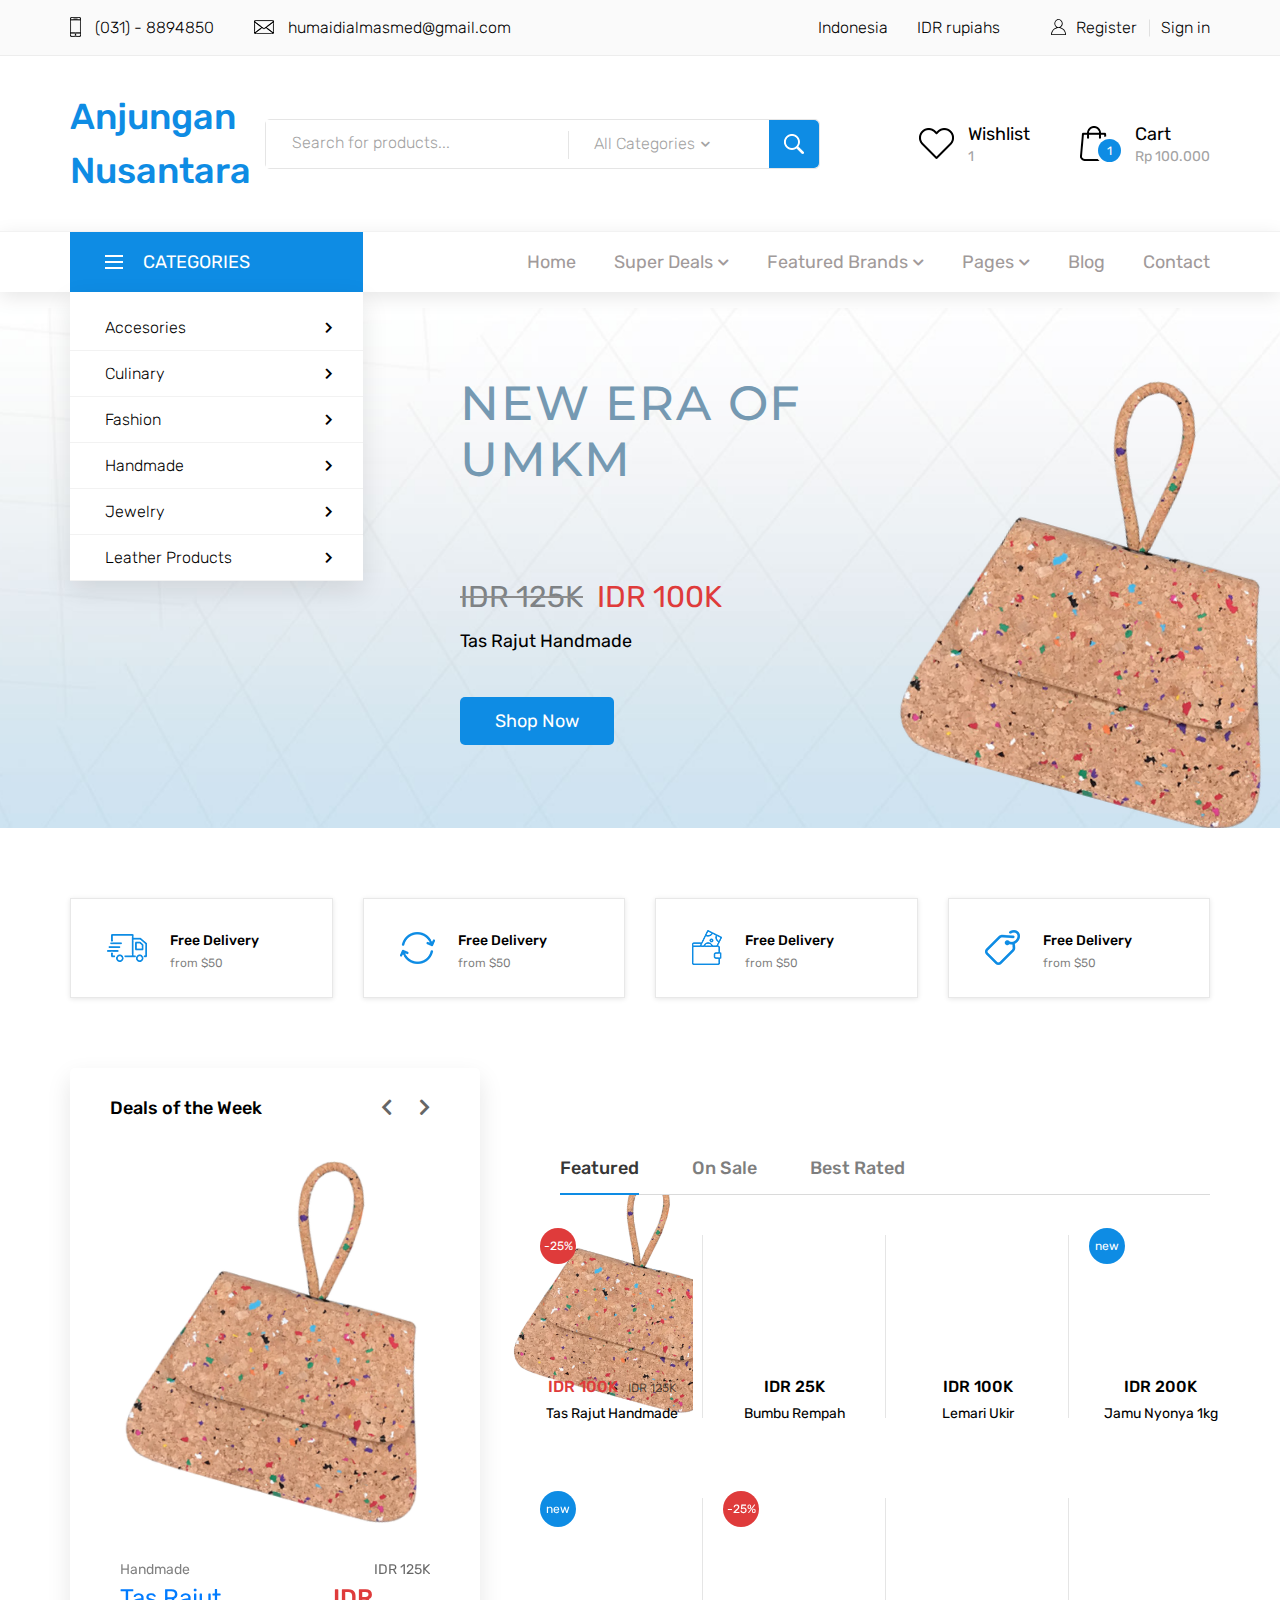
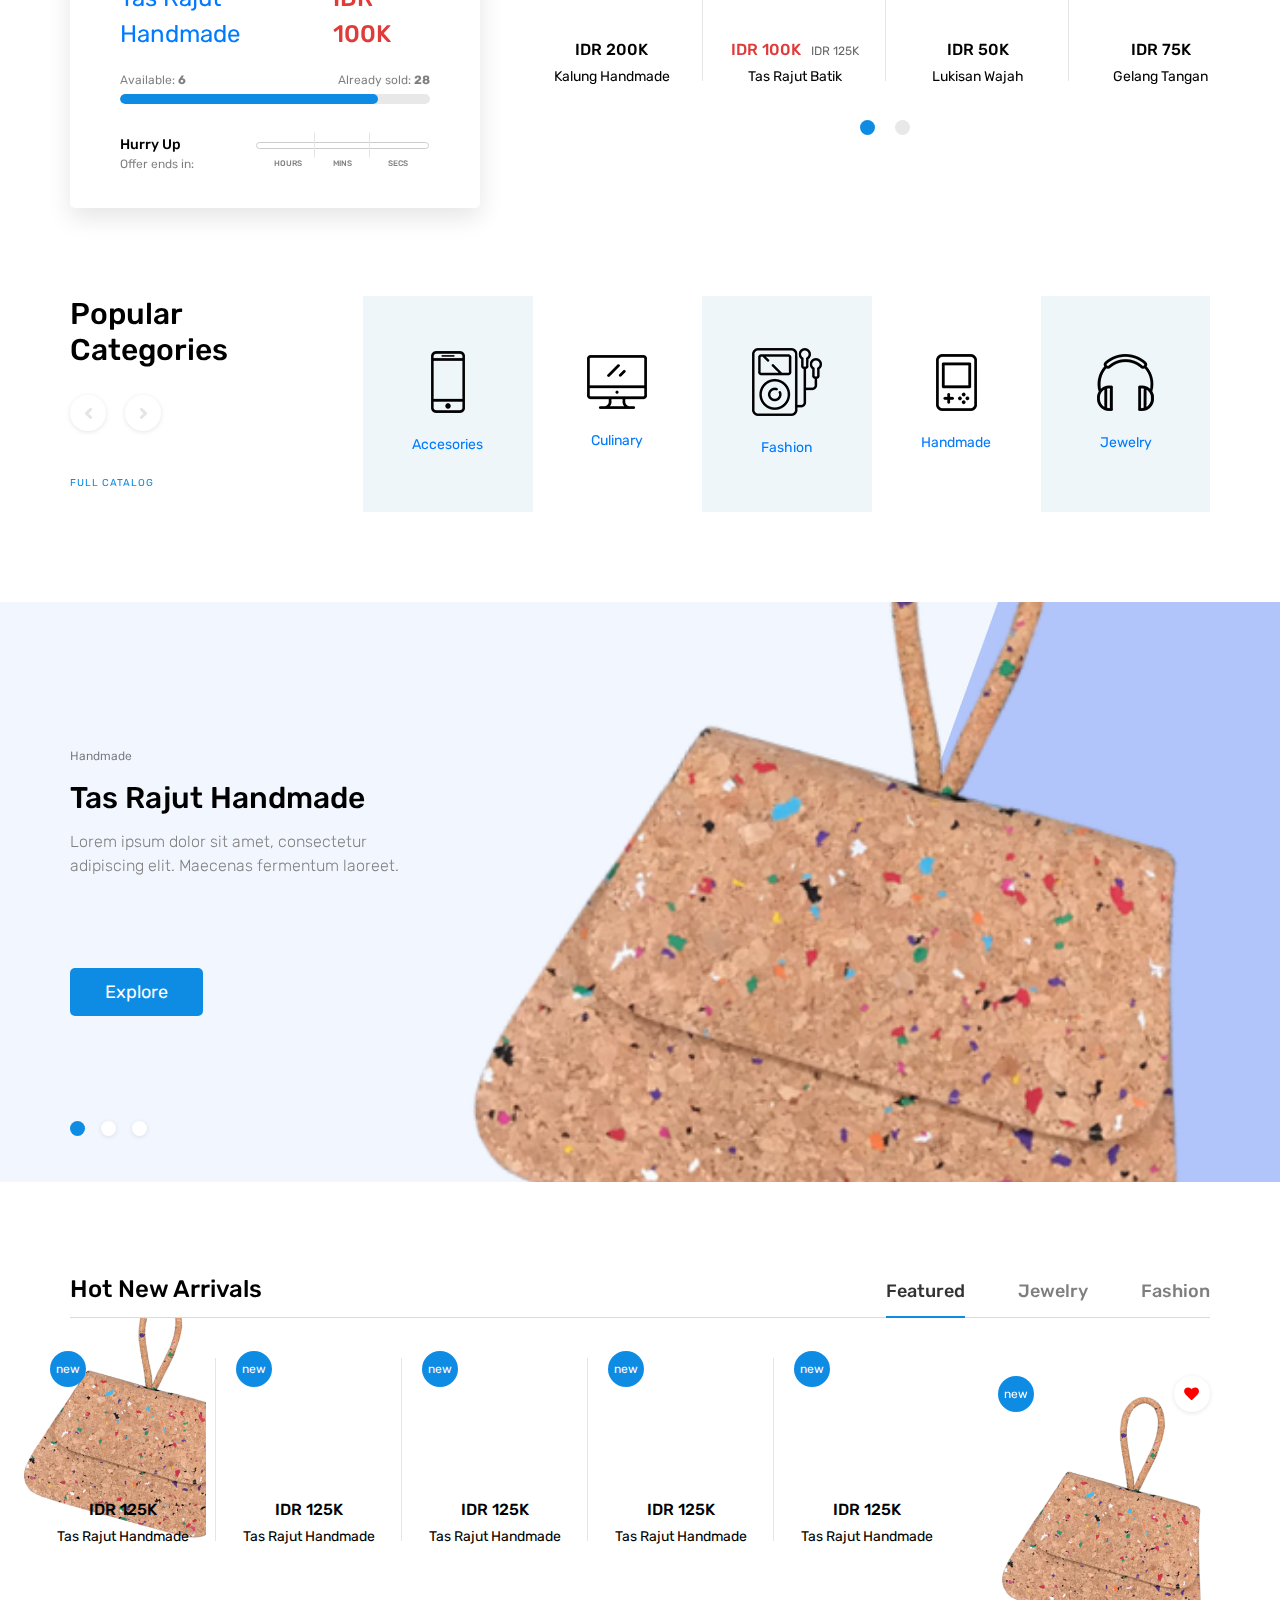
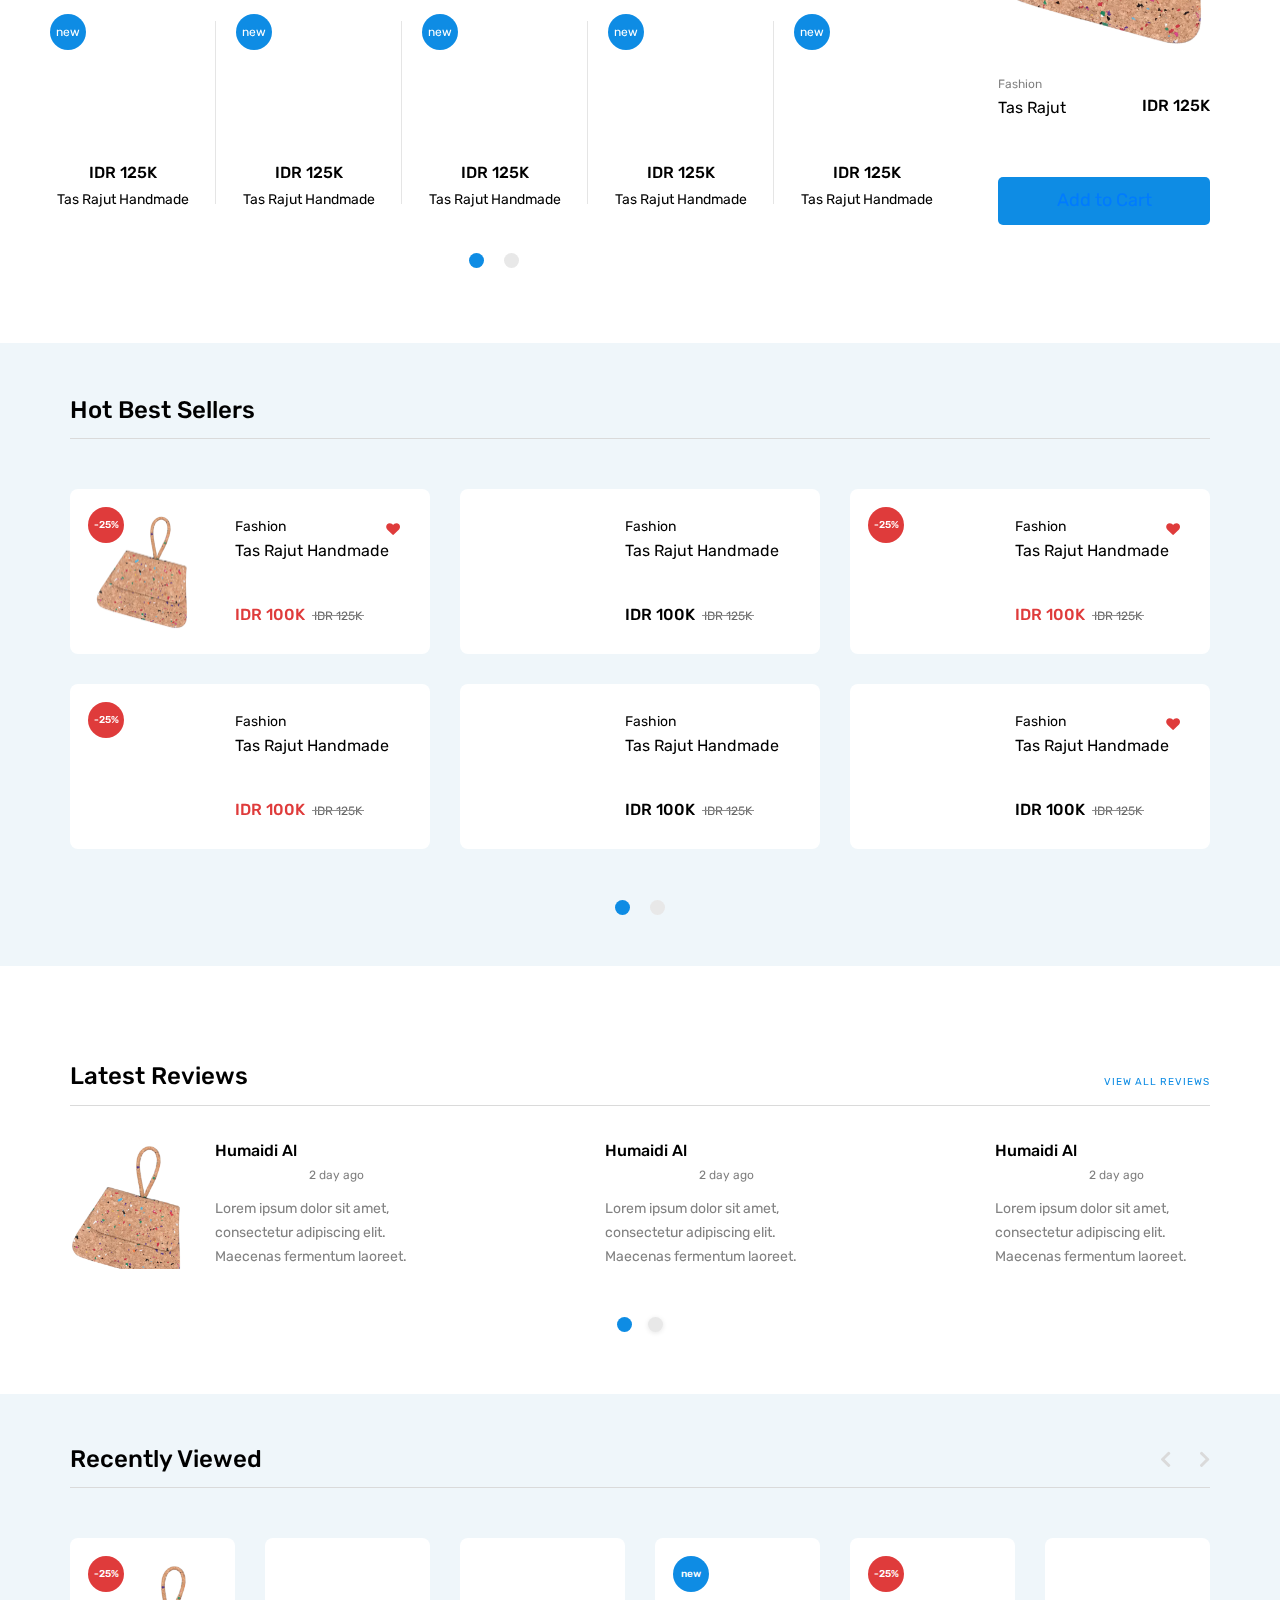
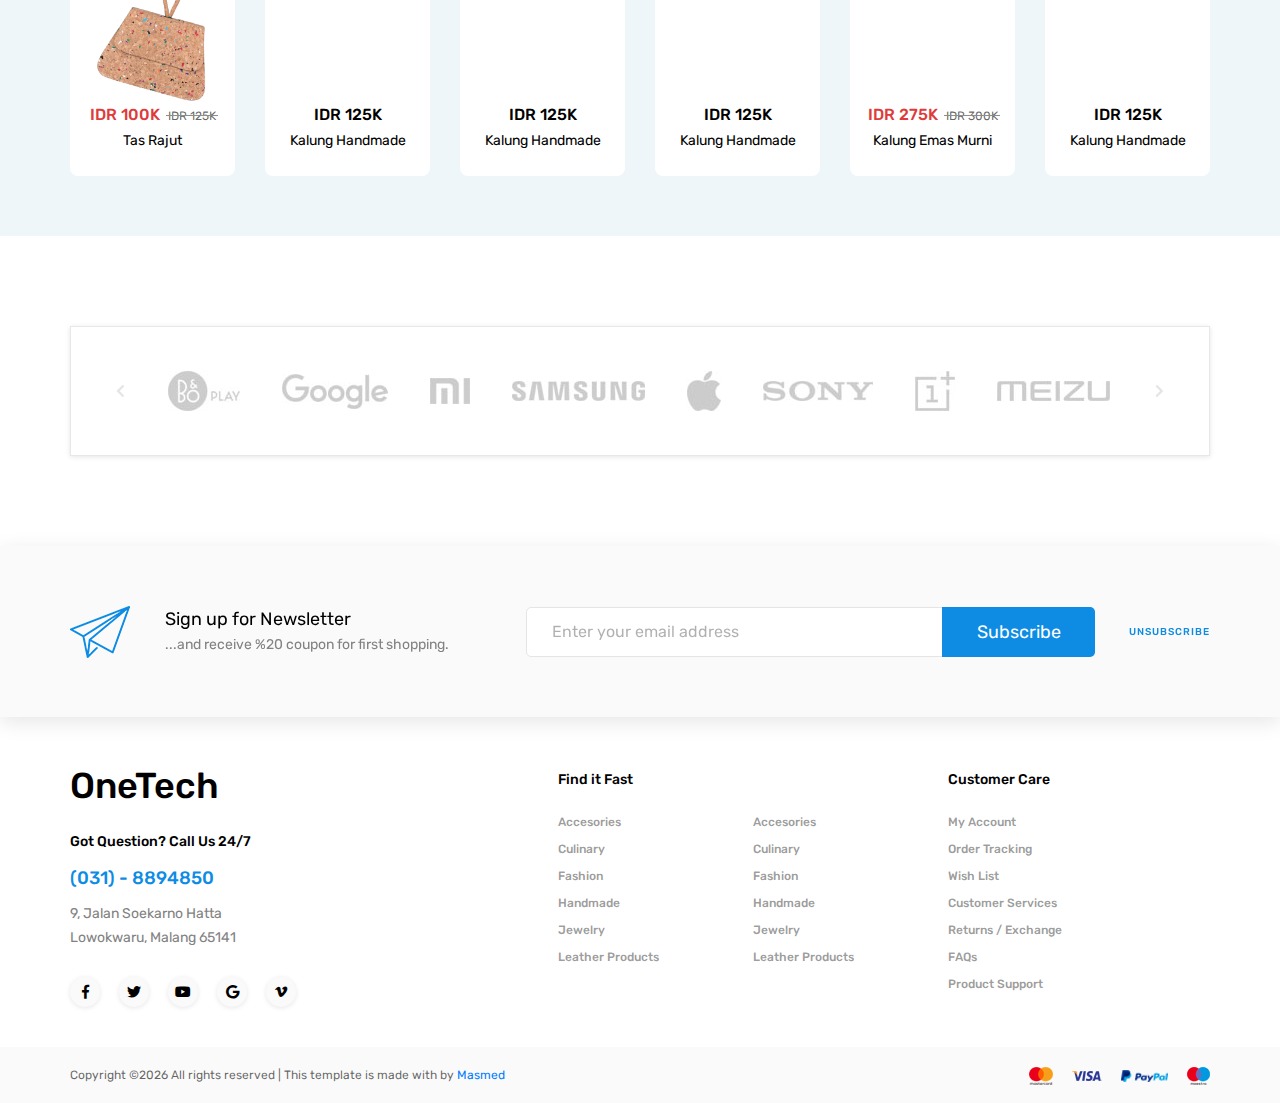
==== index.html @ 2fa39e6f "asset(img,css)" ====
<!DOCTYPE html>
<html lang="en">
<head>
<title>Anjungan_Nusantara</title>
<meta charset="utf-8">
<meta http-equiv="X-UA-Compatible" content="IE=edge">
<meta name="description" content="OneTech shop project">
<meta name="viewport" content="width=device-width, initial-scale=1">
<link rel="stylesheet" type="text/css" href="styles/bootstrap4/bootstrap.min.css">
<link href="plugins/fontawesome-free-5.0.1/css/fontawesome-all.css" rel="stylesheet" type="text/css">
<link rel="stylesheet" type="text/css" href="plugins/OwlCarousel2-2.2.1/owl.carousel.css">
<link rel="stylesheet" type="text/css" href="plugins/OwlCarousel2-2.2.1/owl.theme.default.css">
<link rel="stylesheet" type="text/css" href="plugins/OwlCarousel2-2.2.1/animate.css">
<link rel="stylesheet" type="text/css" href="plugins/slick-1.8.0/slick.css">
<link rel="stylesheet" type="text/css" href="styles/main_styles.css">
<link rel="stylesheet" type="text/css" href="styles/responsive.css">

</head>

<body>

<div class="super_container">
	
	<!-- Header -->
	
	<header class="header">

		<!-- Top Bar -->

		<div class="top_bar">
			<div class="container">
				<div class="row">
					<div class="col d-flex flex-row">
						<div class="top_bar_contact_item"><div class="top_bar_icon"><img src="images/phone.png" alt=""></div>(031) - 8894850</div>
						<div class="top_bar_contact_item"><div class="top_bar_icon"><img src="images/mail.png" alt=""></div><a href="mailto:humaidialmasmed@gmail.com">humaidialmasmed@gmail.com</a></div>
						<div class="top_bar_content ml-auto">
							<div class="top_bar_menu">
								<ul class="standard_dropdown top_bar_dropdown">
									<li>
										<a href="#">Indonesia<i class="fas fa-chevron-down"></i></a>
										<ul>
											<li><a href="#">English</a></li>
											<li><a href="#">Spanish</a></li>
											<li><a href="#">Japanese</a></li>
										</ul>
									</li>
									<li>
										<a href="#">IDR rupiahs<i class="fas fa-chevron-down"></i></a>
										<ul>
											<li><a href="#">$ US dollar</a></li>
											<li><a href="#">EUR Euro</a></li>
											<li><a href="#">GBP British Pound</a></li>
										</ul>
									</li>
								</ul>
							</div>
							<div class="top_bar_user">
								<div class="user_icon"><img src="images/user.svg" alt=""></div>
								<div><a href="#">Register</a></div>
								<div><a href="#">Sign in</a></div>
							</div>
						</div>
					</div>
				</div>
			</div>		
		</div>

		<!-- Header Main -->

		<div class="header_main">
			<div class="container">
				<div class="row">

					<!-- Logo -->
					<div class="col-lg-2 col-sm-3 col-3 order-1">
						<div class="logo_container">
							<div class="logo"><a href="index.html">Anjungan<br>Nusantara</a></div>
						</div>
					</div>

					<!-- Search -->
					<div class="col-lg-6 col-4 order-lg-1 order-2 text-lg-left text-right">
						<div class="header_search">
							<div class="header_search_content">
								<div class="header_search_form_container">
									<form action="#" class="header_search_form clearfix">
										<input type="search" required="required" class="header_search_input" placeholder="Search for products...">
										<div class="custom_dropdown">
											<div class="custom_dropdown_list">
												<span class="custom_dropdown_placeholder clc">All Categories</span>
												<i class="fas fa-chevron-down"></i>
												<ul class="custom_list clc">
													<li><a class="clc" href="#">All Categories</a></li>
													<li><a class="clc" href="shop.html">Accesories</a></li>
													<li><a class="clc" href="shop.html">Culinary</a></li>
													<li><a class="clc" href="shop.html">Fashion</a></li>
													<li><a class="clc" href="shop.html">Handmade</a></li>
													<li><a class="clc" href="shop.html">Jewelry</a></li>
													<li><a class="clc" href="shop.html">Leather Products</a></li>
												</ul>
											</div>
										</div>
										<button type="submit" class="header_search_button trans_300" value="Submit"><img src="images/search.png" alt=""></button>
									</form>
								</div>
							</div>
						</div>
					</div>

					<!-- Wishlist -->
					<div class="col-lg-4 col-6 order-lg-3 order-2 text-lg-left text-right">
						<div class="wishlist_cart d-flex flex-row align-items-center justify-content-end">
							<div class="wishlist d-flex flex-row align-items-center justify-content-end">
								<div class="wishlist_icon"><img src="images/heart.png" alt=""></div>
								<div class="wishlist_content">
									<div class="wishlist_text"><a href="#">Wishlist</a></div>
									<div class="wishlist_count">1</div>
								</div>
							</div>

							<!-- Cart -->
							<div class="cart">
								<div class="cart_container d-flex flex-row align-items-center justify-content-end">
									<div class="cart_icon">
										<img src="images/cart.png" alt="">
										<div class="cart_count"><span>1</span></div>
									</div>
									<div class="cart_content">
										<div class="cart_text"><a href="cart.html">Cart</a></div>
										<div class="cart_price">Rp 100.000</div>
									</div>
								</div>
							</div>
						</div>
					</div>
				</div>
			</div>
		</div>
		
		<!-- Main Navigation -->

		<nav class="main_nav">
			<div class="container">
				<div class="row">
					<div class="col">
						
						<div class="main_nav_content d-flex flex-row">

							<!-- Categories Menu -->

							<div class="cat_menu_container">
								<div class="cat_menu_title d-flex flex-row align-items-center justify-content-start">
									<div class="cat_burger"><span></span><span></span><span></span></div>
									<div class="cat_menu_text">categories</div>
								</div>

								<ul class="cat_menu">
									<li class="hassubs">
										<a href="#">Accesories<i class="fas fa-chevron-right"></i></a>
										<ul>
											<li class="hassubs">
												<a href="#">Menu Item<i class="fas fa-chevron-right"></i></a>
												<ul>
													<li><a href="#">Menu Item<i class="fas fa-chevron-right"></i></a></li>
													<li><a href="#">Menu Item<i class="fas fa-chevron-right"></i></a></li>
													<li><a href="#">Menu Item<i class="fas fa-chevron-right"></i></a></li>
													<li><a href="#">Menu Item<i class="fas fa-chevron-right"></i></a></li>
												</ul>
											</li>
											<li><a href="#">Menu Item<i class="fas fa-chevron-right"></i></a></li>
											<li><a href="#">Menu Item<i class="fas fa-chevron-right"></i></a></li>
											<li><a href="#">Menu Item<i class="fas fa-chevron-right"></i></a></li>
										</ul>
									</li>
									<li class="hassubs">
										<a href="#">Culinary<i class="fas fa-chevron-right"></i></a>
										<ul>
											<li class="hassubs">
												<a href="#">Menu Item<i class="fas fa-chevron-right"></i></a>
												<ul>
													<li><a href="#">Menu Item<i class="fas fa-chevron-right"></i></a></li>
													<li><a href="#">Menu Item<i class="fas fa-chevron-right"></i></a></li>
													<li><a href="#">Menu Item<i class="fas fa-chevron-right"></i></a></li>
													<li><a href="#">Menu Item<i class="fas fa-chevron-right"></i></a></li>
												</ul>
											</li>
											<li><a href="#">Menu Item<i class="fas fa-chevron-right"></i></a></li>
											<li><a href="#">Menu Item<i class="fas fa-chevron-right"></i></a></li>
											<li><a href="#">Menu Item<i class="fas fa-chevron-right"></i></a></li>
										</ul>
									</li>
									<li class="hassubs">
										<a href="#">Fashion<i class="fas fa-chevron-right"></i></a>
										<ul>
											<li class="hassubs">
												<a href="#">Menu Item<i class="fas fa-chevron-right"></i></a>
												<ul>
													<li><a href="#">Menu Item<i class="fas fa-chevron-right"></i></a></li>
													<li><a href="#">Menu Item<i class="fas fa-chevron-right"></i></a></li>
													<li><a href="#">Menu Item<i class="fas fa-chevron-right"></i></a></li>
													<li><a href="#">Menu Item<i class="fas fa-chevron-right"></i></a></li>
												</ul>
											</li>
											<li><a href="#">Menu Item<i class="fas fa-chevron-right"></i></a></li>
											<li><a href="#">Menu Item<i class="fas fa-chevron-right"></i></a></li>
											<li><a href="#">Menu Item<i class="fas fa-chevron-right"></i></a></li>
										</ul>
									</li>
									<li class="hassubs">
										<a href="#">Handmade<i class="fas fa-chevron-right"></i></a>
										<ul>
											<li class="hassubs">
												<a href="#">Menu Item<i class="fas fa-chevron-right"></i></a>
												<ul>
													<li><a href="#">Menu Item<i class="fas fa-chevron-right"></i></a></li>
													<li><a href="#">Menu Item<i class="fas fa-chevron-right"></i></a></li>
													<li><a href="#">Menu Item<i class="fas fa-chevron-right"></i></a></li>
													<li><a href="#">Menu Item<i class="fas fa-chevron-right"></i></a></li>
												</ul>
											</li>
											<li><a href="#">Menu Item<i class="fas fa-chevron-right"></i></a></li>
											<li><a href="#">Menu Item<i class="fas fa-chevron-right"></i></a></li>
											<li><a href="#">Menu Item<i class="fas fa-chevron-right"></i></a></li>
										</ul>
									</li>
									<li class="hassubs">
										<a href="#">Jewelry<i class="fas fa-chevron-right"></i></a>
										<ul>
											<li class="hassubs">
												<a href="#">Menu Item<i class="fas fa-chevron-right"></i></a>
												<ul>
													<li><a href="#">Menu Item<i class="fas fa-chevron-right"></i></a></li>
													<li><a href="#">Menu Item<i class="fas fa-chevron-right"></i></a></li>
													<li><a href="#">Menu Item<i class="fas fa-chevron-right"></i></a></li>
													<li><a href="#">Menu Item<i class="fas fa-chevron-right"></i></a></li>
												</ul>
											</li>
											<li><a href="#">Menu Item<i class="fas fa-chevron-right"></i></a></li>
											<li><a href="#">Menu Item<i class="fas fa-chevron-right"></i></a></li>
											<li><a href="#">Menu Item<i class="fas fa-chevron-right"></i></a></li>
										</ul>
									</li>
									<li class="hassubs">
										<a href="#">Leather Products<i class="fas fa-chevron-right"></i></a>
										<ul>
											<li class="hassubs">
												<a href="#">Menu Item<i class="fas fa-chevron-right"></i></a>
												<ul>
													<li><a href="#">Menu Item<i class="fas fa-chevron-right"></i></a></li>
													<li><a href="#">Menu Item<i class="fas fa-chevron-right"></i></a></li>
													<li><a href="#">Menu Item<i class="fas fa-chevron-right"></i></a></li>
													<li><a href="#">Menu Item<i class="fas fa-chevron-right"></i></a></li>
												</ul>
											</li>
											<li><a href="#">Menu Item<i class="fas fa-chevron-right"></i></a></li>
											<li><a href="#">Menu Item<i class="fas fa-chevron-right"></i></a></li>
											<li><a href="#">Menu Item<i class="fas fa-chevron-right"></i></a></li>
										</ul>
									</li>
								</ul>
							</div>

							<!-- Main Nav Menu -->

							<div class="main_nav_menu ml-auto">
								<ul class="standard_dropdown main_nav_dropdown">
									<li><a href="index.html">Home<i class="fas fa-chevron-down"></i></a></li>
									<li class="hassubs">
										<a href="#">Super Deals<i class="fas fa-chevron-down"></i></a>
										<ul>
											<li>
												<a href="#">Menu Item<i class="fas fa-chevron-down"></i></a>
												<ul>
													<li><a href="#">Menu Item<i class="fas fa-chevron-down"></i></a></li>
													<li><a href="#">Menu Item<i class="fas fa-chevron-down"></i></a></li>
													<li><a href="#">Menu Item<i class="fas fa-chevron-down"></i></a></li>
												</ul>
											</li>
											<li><a href="#">Menu Item<i class="fas fa-chevron-down"></i></a></li>
											<li><a href="#">Menu Item<i class="fas fa-chevron-down"></i></a></li>
											<li><a href="#">Menu Item<i class="fas fa-chevron-down"></i></a></li>
										</ul>
									</li>
									<li class="hassubs">
										<a href="#">Featured Brands<i class="fas fa-chevron-down"></i></a>
										<ul>
											<li>
												<a href="#">Menu Item<i class="fas fa-chevron-down"></i></a>
												<ul>
													<li><a href="#">Menu Item<i class="fas fa-chevron-down"></i></a></li>
													<li><a href="#">Menu Item<i class="fas fa-chevron-down"></i></a></li>
													<li><a href="#">Menu Item<i class="fas fa-chevron-down"></i></a></li>
												</ul>
											</li>
											<li><a href="#">Menu Item<i class="fas fa-chevron-down"></i></a></li>
											<li><a href="#">Menu Item<i class="fas fa-chevron-down"></i></a></li>
											<li><a href="#">Menu Item<i class="fas fa-chevron-down"></i></a></li>
										</ul>
									</li>
									<li class="hassubs">
										<a href="#">Pages<i class="fas fa-chevron-down"></i></a>
										<ul>
											<li><a href="shop.html">Shop<i class="fas fa-chevron-down"></i></a></li>
											<li><a href="product.html">Product<i class="fas fa-chevron-down"></i></a></li>
											<li><a href="blog.html">Blog<i class="fas fa-chevron-down"></i></a></li>
											<li><a href="blog_single.html">Blog Post<i class="fas fa-chevron-down"></i></a></li>
											<li><a href="regular.html">Regular Post<i class="fas fa-chevron-down"></i></a></li>
											<li><a href="cart.html">Cart<i class="fas fa-chevron-down"></i></a></li>
											<li><a href="contact.html">Contact<i class="fas fa-chevron-down"></i></a></li>
										</ul>
									</li>
									<li><a href="blog.html">Blog<i class="fas fa-chevron-down"></i></a></li>
									<li><a href="contact.html">Contact<i class="fas fa-chevron-down"></i></a></li>
								</ul>
							</div>

							<!-- Menu Trigger -->

							<div class="menu_trigger_container ml-auto">
								<div class="menu_trigger d-flex flex-row align-items-center justify-content-end">
									<div class="menu_burger">
										<div class="menu_trigger_text">menu</div>
										<div class="cat_burger menu_burger_inner"><span></span><span></span><span></span></div>
									</div>
								</div>
							</div>

						</div>
					</div>
				</div>
			</div>
		</nav>
		
		<!-- Menu -->

		<div class="page_menu">
			<div class="container">
				<div class="row">
					<div class="col">
						
						<div class="page_menu_content">
							
							<div class="page_menu_search">
								<form action="#">
									<input type="search" required="required" class="page_menu_search_input" placeholder="Search for products...">
								</form>
							</div>
							<ul class="page_menu_nav">
								<li class="page_menu_item has-children">
									<a href="#">Language<i class="fa fa-angle-down"></i></a>
									<ul class="page_menu_selection">
										<li><a href="#">English<i class="fa fa-angle-down"></i></a></li>
										<li><a href="#">Italian<i class="fa fa-angle-down"></i></a></li>
										<li><a href="#">Spanish<i class="fa fa-angle-down"></i></a></li>
										<li><a href="#">Japanese<i class="fa fa-angle-down"></i></a></li>
									</ul>
								</li>
								<li class="page_menu_item has-children">
									<a href="#">Currency<i class="fa fa-angle-down"></i></a>
									<ul class="page_menu_selection">
										<li><a href="#">US Dollar<i class="fa fa-angle-down"></i></a></li>
										<li><a href="#">EUR Euro<i class="fa fa-angle-down"></i></a></li>
										<li><a href="#">GBP British Pound<i class="fa fa-angle-down"></i></a></li>
										<li><a href="#">JPY Japanese Yen<i class="fa fa-angle-down"></i></a></li>
									</ul>
								</li>
								<li class="page_menu_item">
									<a href="#">Home<i class="fa fa-angle-down"></i></a>
								</li>
								<li class="page_menu_item has-children">
									<a href="#">Super Deals<i class="fa fa-angle-down"></i></a>
									<ul class="page_menu_selection">
										<li><a href="#">Super Deals<i class="fa fa-angle-down"></i></a></li>
										<li class="page_menu_item has-children">
											<a href="#">Menu Item<i class="fa fa-angle-down"></i></a>
											<ul class="page_menu_selection">
												<li><a href="#">Menu Item<i class="fa fa-angle-down"></i></a></li>
												<li><a href="#">Menu Item<i class="fa fa-angle-down"></i></a></li>
												<li><a href="#">Menu Item<i class="fa fa-angle-down"></i></a></li>
												<li><a href="#">Menu Item<i class="fa fa-angle-down"></i></a></li>
											</ul>
										</li>
										<li><a href="#">Menu Item<i class="fa fa-angle-down"></i></a></li>
										<li><a href="#">Menu Item<i class="fa fa-angle-down"></i></a></li>
										<li><a href="#">Menu Item<i class="fa fa-angle-down"></i></a></li>
									</ul>
								</li>
								<li class="page_menu_item has-children">
									<a href="#">Featured Brands<i class="fa fa-angle-down"></i></a>
									<ul class="page_menu_selection">
										<li><a href="#">Featured Brands<i class="fa fa-angle-down"></i></a></li>
										<li><a href="#">Menu Item<i class="fa fa-angle-down"></i></a></li>
										<li><a href="#">Menu Item<i class="fa fa-angle-down"></i></a></li>
										<li><a href="#">Menu Item<i class="fa fa-angle-down"></i></a></li>
									</ul>
								</li>
								<li class="page_menu_item has-children">
									<a href="#">Trending Styles<i class="fa fa-angle-down"></i></a>
									<ul class="page_menu_selection">
										<li><a href="#">Trending Styles<i class="fa fa-angle-down"></i></a></li>
										<li><a href="#">Menu Item<i class="fa fa-angle-down"></i></a></li>
										<li><a href="#">Menu Item<i class="fa fa-angle-down"></i></a></li>
										<li><a href="#">Menu Item<i class="fa fa-angle-down"></i></a></li>
									</ul>
								</li>
								<li class="page_menu_item"><a href="blog.html">blog<i class="fa fa-angle-down"></i></a></li>
								<li class="page_menu_item"><a href="contact.html">contact<i class="fa fa-angle-down"></i></a></li>
							</ul>
							
							<div class="menu_contact">
								<div class="menu_contact_item"><div class="menu_contact_icon"><img src="images/phone_white.png" alt=""></div>+38 068 005 3570</div>
								<div class="menu_contact_item"><div class="menu_contact_icon"><img src="images/mail_white.png" alt=""></div><a href="mailto:fastsales@gmail.com">fastsales@gmail.com</a></div>
							</div>
						</div>
					</div>
				</div>
			</div>
		</div>

	</header>
	
	<!-- Banner -->

	<div class="banner">
		<div class="banner_background" style="background-image:url(images/banner_background.jpg)"></div>
		<div class="container fill_height">
			<div class="row fill_height">
				<div class="banner_product_image"><img src="images/banner_product1.png" alt=""></div>
				<div class="col-lg-5 offset-lg-4 fill_height">
					<div class="banner_content">
						<h1 class="banner_text">new era of umkm</h1>
						<div class="banner_price"><span>IDR 125K</span>IDR 100K</div>
						<div class="banner_product_name">Tas Rajut Handmade</div>
						<div class="button banner_button"><a href="product.html">Shop Now</a></div>
					</div>
				</div>
			</div>
		</div>
	</div>

	<!-- Characteristics -->

	<div class="characteristics">
		<div class="container">
			<div class="row">

				<!-- Char. Item -->
				<div class="col-lg-3 col-md-6 char_col">
					
					<div class="char_item d-flex flex-row align-items-center justify-content-start">
						<div class="char_icon"><img src="images/char_1.png" alt=""></div>
						<div class="char_content">
							<div class="char_title">Free Delivery</div>
							<div class="char_subtitle">from $50</div>
						</div>
					</div>
				</div>

				<!-- Char. Item -->
				<div class="col-lg-3 col-md-6 char_col">
					
					<div class="char_item d-flex flex-row align-items-center justify-content-start">
						<div class="char_icon"><img src="images/char_2.png" alt=""></div>
						<div class="char_content">
							<div class="char_title">Free Delivery</div>
							<div class="char_subtitle">from $50</div>
						</div>
					</div>
				</div>

				<!-- Char. Item -->
				<div class="col-lg-3 col-md-6 char_col">
					
					<div class="char_item d-flex flex-row align-items-center justify-content-start">
						<div class="char_icon"><img src="images/char_3.png" alt=""></div>
						<div class="char_content">
							<div class="char_title">Free Delivery</div>
							<div class="char_subtitle">from $50</div>
						</div>
					</div>
				</div>

				<!-- Char. Item -->
				<div class="col-lg-3 col-md-6 char_col">
					
					<div class="char_item d-flex flex-row align-items-center justify-content-start">
						<div class="char_icon"><img src="images/char_4.png" alt=""></div>
						<div class="char_content">
							<div class="char_title">Free Delivery</div>
							<div class="char_subtitle">from $50</div>
						</div>
					</div>
				</div>
			</div>
		</div>
	</div>

	<!-- Deals of the week -->

	<div class="deals_featured">
		<div class="container">
			<div class="row">
				<div class="col d-flex flex-lg-row flex-column align-items-center justify-content-start">
					
					<!-- Deals -->

					<div class="deals">
						<div class="deals_title">Deals of the Week</div>
						<div class="deals_slider_container">
							
							<!-- Deals Slider -->
							<div class="owl-carousel owl-theme deals_slider">
								
								<!-- Deals Item -->
								<div class="owl-item deals_item">
									<div class="deals_image"><img src="images/banner_product1.png" alt=""></div>
									<div class="deals_content">
										<div class="deals_info_line d-flex flex-row justify-content-start">
											<div class="deals_item_category"><a href="shop.html">Handmade</a></div>
											<div class="deals_item_price_a ml-auto">IDR 125K</div>
										</div>
										<div class="deals_info_line d-flex flex-row justify-content-start">
											<div class="deals_item_name"><div><a href="product.html">Tas Rajut Handmade</a></div></div>
											<div class="deals_item_price ml-auto">IDR 100K</div>
										</div>
										<div class="available">
											<div class="available_line d-flex flex-row justify-content-start">
												<div class="available_title">Available: <span>6</span></div>
												<div class="sold_title ml-auto">Already sold: <span>28</span></div>
											</div>
											<div class="available_bar"><span style="width:83%"></span></div>
										</div>
										<div class="deals_timer d-flex flex-row align-items-center justify-content-start">
											<div class="deals_timer_title_container">
												<div class="deals_timer_title">Hurry Up</div>
												<div class="deals_timer_subtitle">Offer ends in:</div>
											</div>
											<div class="deals_timer_content ml-auto">
												<div class="deals_timer_box clearfix" data-target-time="">
													<div class="deals_timer_unit">
														<div id="deals_timer1_hr" class="deals_timer_hr"></div>
														<span>hours</span>
													</div>
													<div class="deals_timer_unit">
														<div id="deals_timer1_min" class="deals_timer_min"></div>
														<span>mins</span>
													</div>
													<div class="deals_timer_unit">
														<div id="deals_timer1_sec" class="deals_timer_sec"></div>
														<span>secs</span>
													</div>
												</div>
											</div>
										</div>
									</div>
								</div>

								<!-- Deals Item -->
								<div class="owl-item deals_item">
									<div class="deals_image"><img src="images/banner_product1.png" alt=""></div>
									<div class="deals_content">
										<div class="deals_info_line d-flex flex-row justify-content-start">
											<div class="deals_item_category"><a href="shop.html">Handmade</a></div>
											<div class="deals_item_price_a ml-auto">IDR 125K</div>
										</div>
										<div class="deals_info_line d-flex flex-row justify-content-start">
											<div class="deals_item_name"><div><a href="product.html">Tas Rajut Handmade</a></div></div>
											<div class="deals_item_price ml-auto">IDR 100K</div>
										</div>
										<div class="available">
											<div class="available_line d-flex flex-row justify-content-start">
												<div class="available_title">Available: <span>6</span></div>
												<div class="sold_title ml-auto">Already sold: <span>28</span></div>
											</div>
											<div class="available_bar"><span style="width:83%"></span></div>
										</div>
										<div class="deals_timer d-flex flex-row align-items-center justify-content-start">
											<div class="deals_timer_title_container">
												<div class="deals_timer_title">Hurry Up</div>
												<div class="deals_timer_subtitle">Offer ends in:</div>
											</div>
											<div class="deals_timer_content ml-auto">
												<div class="deals_timer_box clearfix" data-target-time="">
													<div class="deals_timer_unit">
														<div id="deals_timer2_hr" class="deals_timer_hr"></div>
														<span>hours</span>
													</div>
													<div class="deals_timer_unit">
														<div id="deals_timer2_min" class="deals_timer_min"></div>
														<span>mins</span>
													</div>
													<div class="deals_timer_unit">
														<div id="deals_timer2_sec" class="deals_timer_sec"></div>
														<span>secs</span>
													</div>
												</div>
											</div>
										</div>
									</div>
								</div>

								<!-- Deals Item -->
								<div class="owl-item deals_item">
									<div class="deals_image"><img src="images/banner_product1.png" alt=""></div>
									<div class="deals_content">
										<div class="deals_info_line d-flex flex-row justify-content-start">
											<div class="deals_item_category"><a href="shop.html">Handmade</a></div>
											<div class="deals_item_price_a ml-auto">IDR 125K</div>
										</div>
										<div class="deals_info_line d-flex flex-row justify-content-start">
											<div class="deals_item_name"><div><a href="product.html">Tas Rajut Handmade</a></div></div>
											<div class="deals_item_price ml-auto">IDR 100K</div>
										</div>
										<div class="available">
											<div class="available_line d-flex flex-row justify-content-start">
												<div class="available_title">Available: <span>6</span></div>
												<div class="sold_title ml-auto">Already sold: <span>28</span></div>
											</div>
											<div class="available_bar"><span style="width:83%"></span></div>
										</div>
										<div class="deals_timer d-flex flex-row align-items-center justify-content-start">
											<div class="deals_timer_title_container">
												<div class="deals_timer_title">Hurry Up</div>
												<div class="deals_timer_subtitle">Offer ends in:</div>
											</div>
											<div class="deals_timer_content ml-auto">
												<div class="deals_timer_box clearfix" data-target-time="">
													<div class="deals_timer_unit">
														<div id="deals_timer3_hr" class="deals_timer_hr"></div>
														<span>hours</span>
													</div>
													<div class="deals_timer_unit">
														<div id="deals_timer3_min" class="deals_timer_min"></div>
														<span>mins</span>
													</div>
													<div class="deals_timer_unit">
														<div id="deals_timer3_sec" class="deals_timer_sec"></div>
														<span>secs</span>
													</div>
												</div>
											</div>
										</div>
									</div>
								</div>

							</div>

						</div>

						<div class="deals_slider_nav_container">
							<div class="deals_slider_prev deals_slider_nav"><i class="fas fa-chevron-left ml-auto"></i></div>
							<div class="deals_slider_next deals_slider_nav"><i class="fas fa-chevron-right ml-auto"></i></div>
						</div>
					</div>
					
					<!-- Featured -->
					<div class="featured">
						<div class="tabbed_container">
							<div class="tabs">
								<ul class="clearfix">
									<li class="active">Featured</li>
									<li>On Sale</li>
									<li>Best Rated</li>
								</ul>
								<div class="tabs_line"><span></span></div>
							</div>

							<!-- Product Panel -->
							<div class="product_panel panel active">
								<div class="featured_slider slider">

									<!-- Slider Item -->
									<div class="featured_slider_item">
										<div class="border_active"></div>
										<div class="product_item discount d-flex flex-column align-items-center justify-content-center text-center">
											<div class="product_image d-flex flex-column align-items-center justify-content-center"><a href="product.html"><img src="images/banner_product1.png" alt=""></a></div>
											<div class="product_content">
												<div class="product_price discount">IDR 100K<span>IDR 125K</span></div>
												<div class="product_name"><div><a href="product.html">Tas Rajut Handmade</a></div></div>
												<div class="product_extras">
													<div class="product_color">
														<input type="radio" checked name="product_color" style="background:#b19c83">
														<input type="radio" name="product_color" style="background:#000000">
														<input type="radio" name="product_color" style="background:#999999">
													</div>
													<button class="product_cart_button"><a href="product.html">Add to Cart</a></button>
												</div>
											</div>
											<div class="product_fav"><i class="fas fa-heart"></i></div>
											<ul class="product_marks">
												<li class="product_mark product_discount">-25%</li>
												<li class="product_mark product_new">new</li>
											</ul>
										</div>
									</div>

									<!-- Slider Item -->
									<div class="featured_slider_item">
										<div class="border_active"></div>
										<div class="product_item is_new d-flex flex-column align-items-center justify-content-center text-center">
											<div class="product_image d-flex flex-column align-items-center justify-content-center"><img src="images/" alt=""></div>
											<div class="product_content">
												<div class="product_price">IDR 200K</div>
												<div class="product_name"><div><a href="product.html">Kalung Handmade</a></div></div>
												<div class="product_extras">
													<div class="product_color">
														<input type="radio" checked name="product_color" style="background:#b19c83">
														<input type="radio" name="product_color" style="background:#000000">
														<input type="radio" name="product_color" style="background:#999999">
													</div>
													<button class="product_cart_button active">Add to Cart</button>
												</div>
											</div>
											<div class="product_fav"><i class="fas fa-heart"></i></div>
											<ul class="product_marks">
												<li class="product_mark product_discount"></li>
												<li class="product_mark product_new">new</li>
											</ul>
										</div>
									</div>

									<!-- Slider Item -->
									<div class="featured_slider_item">
										<div class="border_active"></div>
										<div class="product_item d-flex flex-column align-items-center justify-content-center text-center">
											<div class="product_image d-flex flex-column align-items-center justify-content-center"><img src="images/" alt=""></div>
											<div class="product_content">
												<div class="product_price">IDR 25K</div>
												<div class="product_name"><div><a href="product.html">Bumbu Rempah</a></div></div>
												<div class="product_extras">
													<div class="product_color">
														<input type="radio" checked name="product_color" style="background:#b19c83">
														<input type="radio" name="product_color" style="background:#000000">
														<input type="radio" name="product_color" style="background:#999999">
													</div>
													<button class="product_cart_button">Add to Cart</button>
												</div>
											</div>
											<div class="product_fav"><i class="fas fa-heart"></i></div>
											<ul class="product_marks">
												<li class="product_mark product_discount"></li>
												<li class="product_mark product_new">new</li>
											</ul>
										</div>
									</div>

									<!-- Slider Item -->
									<div class="featured_slider_item">
										<div class="border_active"></div>
										<div class="product_item discount d-flex flex-column align-items-center justify-content-center text-center">
											<div class="product_image d-flex flex-column align-items-center justify-content-center"><img src="images/" alt=""></div>
											<div class="product_content">
												<div class="product_price discount">IDR 100K<span>IDR 125K</span></div>
												<div class="product_name"><div><a href="product.html">Tas Rajut Batik</a></div></div>
												<div class="product_extras">
													<div class="product_color">
														<input type="radio" checked name="product_color" style="background:#b19c83">
														<input type="radio" name="product_color" style="background:#000000">
														<input type="radio" name="product_color" style="background:#999999">
													</div>
													<button class="product_cart_button">Add to Cart</button>
												</div>
											</div>
											<div class="product_fav"><i class="fas fa-heart"></i></div>
											<ul class="product_marks">
												<li class="product_mark product_discount">-25%</li>
												<li class="product_mark product_new">new</li>
											</ul>
										</div>
									</div>

									<!-- Slider Item -->
									<div class="featured_slider_item">
										<div class="border_active"></div>
										<div class="product_item d-flex flex-column align-items-center justify-content-center text-center">
											<div class="product_image d-flex flex-column align-items-center justify-content-center"><img src="images/" alt=""></div>
											<div class="product_content">
												<div class="product_price">IDR 100K</div>
												<div class="product_name"><div><a href="product.html">Lemari Ukir</a></div></div>
												<div class="product_extras">
													<div class="product_color">
														<input type="radio" checked name="product_color" style="background:#b19c83">
														<input type="radio" name="product_color" style="background:#000000">
														<input type="radio" name="product_color" style="background:#999999">
													</div>
													<button class="product_cart_button">Add to Cart</button>
												</div>
											</div>
											<div class="product_fav"><i class="fas fa-heart"></i></div>
											<ul class="product_marks">
												<li class="product_mark product_discount"></li>
												<li class="product_mark product_new">new</li>
											</ul>
										</div>
									</div>

									<!-- Slider Item -->
									<div class="featured_slider_item">
										<div class="border_active"></div>
										<div class="product_item d-flex flex-column align-items-center justify-content-center text-center">
											<div class="product_image d-flex flex-column align-items-center justify-content-center"><img src="images/" alt=""></div>
											<div class="product_content">
												<div class="product_price">IDR 50K</div>
												<div class="product_name"><div><a href="product.html">Lukisan Wajah</a></div></div>
												<div class="product_extras">
													<div class="product_color">
														<input type="radio" checked name="product_color" style="background:#b19c83">
														<input type="radio" name="product_color" style="background:#000000">
														<input type="radio" name="product_color" style="background:#999999">
													</div>
													<button class="product_cart_button">Add to Cart</button>
												</div>
											</div>
											<div class="product_fav"><i class="fas fa-heart"></i></div>
											<ul class="product_marks">
												<li class="product_mark product_discount"></li>
												<li class="product_mark product_new">new</li>
											</ul>
										</div>
									</div>

									<!-- Slider Item -->
									<div class="featured_slider_item">
										<div class="border_active"></div>
										<div class="product_item is_new d-flex flex-column align-items-center justify-content-center text-center">
											<div class="product_image d-flex flex-column align-items-center justify-content-center"><img src="images/" alt=""></div>
											<div class="product_content">
												<div class="product_price">IDR 200K</div>
												<div class="product_name"><div><a href="product.html">Jamu Nyonya 1kg</a></div></div>
												<div class="product_extras">
													<div class="product_color">
														<input type="radio" checked name="product_color" style="background:#b19c83">
														<input type="radio" name="product_color" style="background:#000000">
														<input type="radio" name="product_color" style="background:#999999">
													</div>
													<button class="product_cart_button">Add to Cart</button>
												</div>
											</div>
											<div class="product_fav"><i class="fas fa-heart"></i></div>
											<ul class="product_marks">
												<li class="product_mark product_discount">-25%</li>
												<li class="product_mark product_new">new</li>
											</ul>
										</div>
									</div>

									<!-- Slider Item -->
									<div class="featured_slider_item">
										<div class="border_active"></div>
										<div class="product_item d-flex flex-column align-items-center justify-content-center text-center">
											<div class="product_image d-flex flex-column align-items-center justify-content-center"><img src="images/" alt=""></div>
											<div class="product_content">
												<div class="product_price">IDR 75K</div>
												<div class="product_name"><div><a href="product.html">Gelang Tangan</a></div></div>
												<div class="product_extras">
													<div class="product_color">
														<input type="radio" checked name="product_color" style="background:#b19c83">
														<input type="radio" name="product_color" style="background:#000000">
														<input type="radio" name="product_color" style="background:#999999">
													</div>
													<button class="product_cart_button">Add to Cart</button>
												</div>
											</div>
											<div class="product_fav"><i class="fas fa-heart"></i></div>
											<ul class="product_marks">
												<li class="product_mark product_discount"></li>
												<li class="product_mark product_new">new</li>
											</ul>
										</div>
									</div>

									<!-- Slider Item -->
									<div class="featured_slider_item">
										<div class="border_active"></div>
										<div class="product_item d-flex flex-column align-items-center justify-content-center text-center">
											<div class="product_image d-flex flex-column align-items-center justify-content-center"><img src="images/" alt=""></div>
											<div class="product_content">
												<div class="product_price">IDR 75K</div>
												<div class="product_name"><div><a href="product.html">Gelang Tangan</a></div></div>
												<div class="product_extras">
													<div class="product_color">
														<input type="radio" checked name="product_color" style="background:#b19c83">
														<input type="radio" name="product_color" style="background:#000000">
														<input type="radio" name="product_color" style="background:#999999">
													</div>
													<button class="product_cart_button">Add to Cart</button>
												</div>
											</div>
											<div class="product_fav"><i class="fas fa-heart"></i></div>
											<ul class="product_marks">
												<li class="product_mark product_discount"></li>
												<li class="product_mark product_new">new</li>
											</ul>
										</div>
									</div>

									<!-- Slider Item -->
									<div class="featured_slider_item">
										<div class="border_active"></div>
										<div class="product_item d-flex flex-column align-items-center justify-content-center text-center">
											<div class="product_image d-flex flex-column align-items-center justify-content-center"><img src="images/" alt=""></div>
											<div class="product_content">
												<div class="product_price">IDR 75K</div>
												<div class="product_name"><div><a href="product.html">Gelang Tangan</a></div></div>
												<div class="product_extras">
													<div class="product_color">
														<input type="radio" checked name="product_color" style="background:#b19c83">
														<input type="radio" name="product_color" style="background:#000000">
														<input type="radio" name="product_color" style="background:#999999">
													</div>
													<button class="product_cart_button">Add to Cart</button>
												</div>
											</div>
											<div class="product_fav"><i class="fas fa-heart"></i></div>
											<ul class="product_marks">
												<li class="product_mark product_discount"></li>
												<li class="product_mark product_new">new</li>
											</ul>
										</div>
									</div>

									<!-- Slider Item -->
									<div class="featured_slider_item">
										<div class="border_active"></div>
										<div class="product_item d-flex flex-column align-items-center justify-content-center text-center">
											<div class="product_image d-flex flex-column align-items-center justify-content-center"><img src="images/" alt=""></div>
											<div class="product_content">
												<div class="product_price">IDR 75K</div>
												<div class="product_name"><div><a href="product.html">Gelang Tangan</a></div></div>
												<div class="product_extras">
													<div class="product_color">
														<input type="radio" checked name="product_color" style="background:#b19c83">
														<input type="radio" name="product_color" style="background:#000000">
														<input type="radio" name="product_color" style="background:#999999">
													</div>
													<button class="product_cart_button">Add to Cart</button>
												</div>
											</div>
											<div class="product_fav"><i class="fas fa-heart"></i></div>
											<ul class="product_marks">
												<li class="product_mark product_discount"></li>
												<li class="product_mark product_new">new</li>
											</ul>
										</div>
									</div>

									<!-- Slider Item -->
									<div class="featured_slider_item">
										<div class="border_active"></div>
										<div class="product_item d-flex flex-column align-items-center justify-content-center text-center">
											<div class="product_image d-flex flex-column align-items-center justify-content-center"><img src="images/" alt=""></div>
											<div class="product_content">
												<div class="product_price">IDR 75K</div>
												<div class="product_name"><div><a href="product.html">Gelang Tangan</a></div></div>
												<div class="product_extras">
													<div class="product_color">
														<input type="radio" checked name="product_color" style="background:#b19c83">
														<input type="radio" name="product_color" style="background:#000000">
														<input type="radio" name="product_color" style="background:#999999">
													</div>
													<button class="product_cart_button">Add to Cart</button>
												</div>
											</div>
											<div class="product_fav"><i class="fas fa-heart"></i></div>
											<ul class="product_marks">
												<li class="product_mark product_discount"></li>
												<li class="product_mark product_new">new</li>
											</ul>
										</div>
									</div>

									<!-- Slider Item -->
									<<div class="featured_slider_item">
										<div class="border_active"></div>
										<div class="product_item d-flex flex-column align-items-center justify-content-center text-center">
											<div class="product_image d-flex flex-column align-items-center justify-content-center"><img src="images/" alt=""></div>
											<div class="product_content">
												<div class="product_price">IDR 75K</div>
												<div class="product_name"><div><a href="product.html">Gelang Tangan</a></div></div>
												<div class="product_extras">
													<div class="product_color">
														<input type="radio" checked name="product_color" style="background:#b19c83">
														<input type="radio" name="product_color" style="background:#000000">
														<input type="radio" name="product_color" style="background:#999999">
													</div>
													<button class="product_cart_button">Add to Cart</button>
												</div>
											</div>
											<div class="product_fav"><i class="fas fa-heart"></i></div>
											<ul class="product_marks">
												<li class="product_mark product_discount"></li>
												<li class="product_mark product_new">new</li>
											</ul>
										</div>
									</div>

									<!-- Slider Item -->
									<div class="featured_slider_item">
										<div class="border_active"></div>
										<div class="product_item d-flex flex-column align-items-center justify-content-center text-center">
											<div class="product_image d-flex flex-column align-items-center justify-content-center"><img src="images/" alt=""></div>
											<div class="product_content">
												<div class="product_price">IDR 75K</div>
												<div class="product_name"><div><a href="product.html">Gelang Tangan</a></div></div>
												<div class="product_extras">
													<div class="product_color">
														<input type="radio" checked name="product_color" style="background:#b19c83">
														<input type="radio" name="product_color" style="background:#000000">
														<input type="radio" name="product_color" style="background:#999999">
													</div>
													<button class="product_cart_button">Add to Cart</button>
												</div>
											</div>
											<div class="product_fav"><i class="fas fa-heart"></i></div>
											<ul class="product_marks">
												<li class="product_mark product_discount"></li>
												<li class="product_mark product_new">new</li>
											</ul>
										</div>
									</div>

									<!-- Slider Item -->
									<div class="featured_slider_item">
										<div class="border_active"></div>
										<div class="product_item d-flex flex-column align-items-center justify-content-center text-center">
											<div class="product_image d-flex flex-column align-items-center justify-content-center"><img src="images/" alt=""></div>
											<div class="product_content">
												<div class="product_price">IDR 75K</div>
												<div class="product_name"><div><a href="product.html">Gelang Tangan</a></div></div>
												<div class="product_extras">
													<div class="product_color">
														<input type="radio" checked name="product_color" style="background:#b19c83">
														<input type="radio" name="product_color" style="background:#000000">
														<input type="radio" name="product_color" style="background:#999999">
													</div>
													<button class="product_cart_button">Add to Cart</button>
												</div>
											</div>
											<div class="product_fav"><i class="fas fa-heart"></i></div>
											<ul class="product_marks">
												<li class="product_mark product_discount"></li>
												<li class="product_mark product_new">new</li>
											</ul>
										</div>
									</div>

									<!-- Slider Item -->
									<div class="featured_slider_item">
										<div class="border_active"></div>
										<div class="product_item d-flex flex-column align-items-center justify-content-center text-center">
											<div class="product_image d-flex flex-column align-items-center justify-content-center"><img src="images/" alt=""></div>
											<div class="product_content">
												<div class="product_price">IDR 75K</div>
												<div class="product_name"><div><a href="product.html">Gelang Tangan</a></div></div>
												<div class="product_extras">
													<div class="product_color">
														<input type="radio" checked name="product_color" style="background:#b19c83">
														<input type="radio" name="product_color" style="background:#000000">
														<input type="radio" name="product_color" style="background:#999999">
													</div>
													<button class="product_cart_button">Add to Cart</button>
												</div>
											</div>
											<div class="product_fav"><i class="fas fa-heart"></i></div>
											<ul class="product_marks">
												<li class="product_mark product_discount"></li>
												<li class="product_mark product_new">new</li>
											</ul>
										</div>
									</div>

								</div>
								<div class="featured_slider_dots_cover"></div>
							</div>

							<!-- Product Panel -->

							<div class="product_panel panel">
								<div class="featured_slider slider">

									<!-- Slider Item -->
									<div class="featured_slider_item">
										<div class="border_active"></div>
										<div class="product_item discount d-flex flex-column align-items-center justify-content-center text-center">
											<div class="product_image d-flex flex-column align-items-center justify-content-center"><img src="images/banner_product1.png" alt=""></div>
											<div class="product_content">
												<div class="product_price discount">IDR 100K<span>IDR 125K</span></div>
												<div class="product_name"><div><a href="product.html">Tas Rajut Handmade</a></div></div>
												<div class="product_extras">
													<div class="product_color">
														<input type="radio" checked name="product_color" style="background:#b19c83">
														<input type="radio" name="product_color" style="background:#000000">
														<input type="radio" name="product_color" style="background:#999999">
													</div>
													<button class="product_cart_button">Add to Cart</button>
												</div>
											</div>
											<div class="product_fav"><i class="fas fa-heart"></i></div>
											<ul class="product_marks">
												<li class="product_mark product_discount">-25%</li>
												<li class="product_mark product_new">new</li>
											</ul>
										</div>
									</div>

									<!-- Slider Item -->
									<div class="featured_slider_item">
										<div class="border_active"></div>
										<div class="product_item is_new d-flex flex-column align-items-center justify-content-center text-center">
											<div class="product_image d-flex flex-column align-items-center justify-content-center"><img src="images/" alt=""></div>
											<div class="product_content">
												<div class="product_price">IDR 200K</div>
												<div class="product_name"><div><a href="product.html">Kalung Handmade</a></div></div>
												<div class="product_extras">
													<div class="product_color">
														<input type="radio" checked name="product_color" style="background:#b19c83">
														<input type="radio" name="product_color" style="background:#000000">
														<input type="radio" name="product_color" style="background:#999999">
													</div>
													<button class="product_cart_button active">Add to Cart</button>
												</div>
											</div>
											<div class="product_fav"><i class="fas fa-heart"></i></div>
											<ul class="product_marks">
												<li class="product_mark product_discount"></li>
												<li class="product_mark product_new">new</li>
											</ul>
										</div>
									</div>

									<!-- Slider Item -->
									<div class="featured_slider_item">
										<div class="border_active"></div>
										<div class="product_item d-flex flex-column align-items-center justify-content-center text-center">
											<div class="product_image d-flex flex-column align-items-center justify-content-center"><img src="images/" alt=""></div>
											<div class="product_content">
												<div class="product_price">IDR 25K</div>
												<div class="product_name"><div><a href="product.html">Bumbu Rempah</a></div></div>
												<div class="product_extras">
													<div class="product_color">
														<input type="radio" checked name="product_color" style="background:#b19c83">
														<input type="radio" name="product_color" style="background:#000000">
														<input type="radio" name="product_color" style="background:#999999">
													</div>
													<button class="product_cart_button">Add to Cart</button>
												</div>
											</div>
											<div class="product_fav"><i class="fas fa-heart"></i></div>
											<ul class="product_marks">
												<li class="product_mark product_discount"></li>
												<li class="product_mark product_new">new</li>
											</ul>
										</div>
									</div>

									<!-- Slider Item -->
									<div class="featured_slider_item">
										<div class="border_active"></div>
										<div class="product_item discount d-flex flex-column align-items-center justify-content-center text-center">
											<div class="product_image d-flex flex-column align-items-center justify-content-center"><img src="images/" alt=""></div>
											<div class="product_content">
												<div class="product_price discount">IDR 100K<span>IDR 125K</span></div>
												<div class="product_name"><div><a href="product.html">Tas Rajut Batik</a></div></div>
												<div class="product_extras">
													<div class="product_color">
														<input type="radio" checked name="product_color" style="background:#b19c83">
														<input type="radio" name="product_color" style="background:#000000">
														<input type="radio" name="product_color" style="background:#999999">
													</div>
													<button class="product_cart_button">Add to Cart</button>
												</div>
											</div>
											<div class="product_fav"><i class="fas fa-heart"></i></div>
											<ul class="product_marks">
												<li class="product_mark product_discount">-25%</li>
												<li class="product_mark product_new">new</li>
											</ul>
										</div>
									</div>

									<!-- Slider Item -->
									<div class="featured_slider_item">
										<div class="border_active"></div>
										<div class="product_item d-flex flex-column align-items-center justify-content-center text-center">
											<div class="product_image d-flex flex-column align-items-center justify-content-center"><img src="images/" alt=""></div>
											<div class="product_content">
												<div class="product_price">IDR 100K</div>
												<div class="product_name"><div><a href="product.html">Lemari Ukir</a></div></div>
												<div class="product_extras">
													<div class="product_color">
														<input type="radio" checked name="product_color" style="background:#b19c83">
														<input type="radio" name="product_color" style="background:#000000">
														<input type="radio" name="product_color" style="background:#999999">
													</div>
													<button class="product_cart_button">Add to Cart</button>
												</div>
											</div>
											<div class="product_fav"><i class="fas fa-heart"></i></div>
											<ul class="product_marks">
												<li class="product_mark product_discount"></li>
												<li class="product_mark product_new">new</li>
											</ul>
										</div>
									</div>

									<!-- Slider Item -->
									<div class="featured_slider_item">
										<div class="border_active"></div>
										<div class="product_item d-flex flex-column align-items-center justify-content-center text-center">
											<div class="product_image d-flex flex-column align-items-center justify-content-center"><img src="images/" alt=""></div>
											<div class="product_content">
												<div class="product_price">IDR 50K</div>
												<div class="product_name"><div><a href="product.html">Lukisan Wajah</a></div></div>
												<div class="product_extras">
													<div class="product_color">
														<input type="radio" checked name="product_color" style="background:#b19c83">
														<input type="radio" name="product_color" style="background:#000000">
														<input type="radio" name="product_color" style="background:#999999">
													</div>
													<button class="product_cart_button">Add to Cart</button>
												</div>
											</div>
											<div class="product_fav"><i class="fas fa-heart"></i></div>
											<ul class="product_marks">
												<li class="product_mark product_discount"></li>
												<li class="product_mark product_new">new</li>
											</ul>
										</div>
									</div>

									<!-- Slider Item -->
									<div class="featured_slider_item">
										<div class="border_active"></div>
										<div class="product_item is_new d-flex flex-column align-items-center justify-content-center text-center">
											<div class="product_image d-flex flex-column align-items-center justify-content-center"><img src="images/" alt=""></div>
											<div class="product_content">
												<div class="product_price">IDR 200K</div>
												<div class="product_name"><div><a href="product.html">Jamu Nyonya 1kg</a></div></div>
												<div class="product_extras">
													<div class="product_color">
														<input type="radio" checked name="product_color" style="background:#b19c83">
														<input type="radio" name="product_color" style="background:#000000">
														<input type="radio" name="product_color" style="background:#999999">
													</div>
													<button class="product_cart_button">Add to Cart</button>
												</div>
											</div>
											<div class="product_fav"><i class="fas fa-heart"></i></div>
											<ul class="product_marks">
												<li class="product_mark product_discount">-25%</li>
												<li class="product_mark product_new">new</li>
											</ul>
										</div>
									</div>

									<!-- Slider Item -->
									<div class="featured_slider_item">
										<div class="border_active"></div>
										<div class="product_item d-flex flex-column align-items-center justify-content-center text-center">
											<div class="product_image d-flex flex-column align-items-center justify-content-center"><img src="images/" alt=""></div>
											<div class="product_content">
												<div class="product_price">IDR 75K</div>
												<div class="product_name"><div><a href="product.html">Gelang Tangan</a></div></div>
												<div class="product_extras">
													<div class="product_color">
														<input type="radio" checked name="product_color" style="background:#b19c83">
														<input type="radio" name="product_color" style="background:#000000">
														<input type="radio" name="product_color" style="background:#999999">
													</div>
													<button class="product_cart_button">Add to Cart</button>
												</div>
											</div>
											<div class="product_fav"><i class="fas fa-heart"></i></div>
											<ul class="product_marks">
												<li class="product_mark product_discount"></li>
												<li class="product_mark product_new">new</li>
											</ul>
										</div>
									</div>

									<!-- Slider Item -->
									<div class="featured_slider_item">
										<div class="border_active"></div>
										<div class="product_item d-flex flex-column align-items-center justify-content-center text-center">
											<div class="product_image d-flex flex-column align-items-center justify-content-center"><img src="images/" alt=""></div>
											<div class="product_content">
												<div class="product_price">IDR 75K</div>
												<div class="product_name"><div><a href="product.html">Gelang Tangan</a></div></div>
												<div class="product_extras">
													<div class="product_color">
														<input type="radio" checked name="product_color" style="background:#b19c83">
														<input type="radio" name="product_color" style="background:#000000">
														<input type="radio" name="product_color" style="background:#999999">
													</div>
													<button class="product_cart_button">Add to Cart</button>
												</div>
											</div>
											<div class="product_fav"><i class="fas fa-heart"></i></div>
											<ul class="product_marks">
												<li class="product_mark product_discount"></li>
												<li class="product_mark product_new">new</li>
											</ul>
										</div>
									</div>

									<!-- Slider Item -->
									<div class="featured_slider_item">
										<div class="border_active"></div>
										<div class="product_item d-flex flex-column align-items-center justify-content-center text-center">
											<div class="product_image d-flex flex-column align-items-center justify-content-center"><img src="images/" alt=""></div>
											<div class="product_content">
												<div class="product_price">IDR 75K</div>
												<div class="product_name"><div><a href="product.html">Gelang Tangan</a></div></div>
												<div class="product_extras">
													<div class="product_color">
														<input type="radio" checked name="product_color" style="background:#b19c83">
														<input type="radio" name="product_color" style="background:#000000">
														<input type="radio" name="product_color" style="background:#999999">
													</div>
													<button class="product_cart_button">Add to Cart</button>
												</div>
											</div>
											<div class="product_fav"><i class="fas fa-heart"></i></div>
											<ul class="product_marks">
												<li class="product_mark product_discount"></li>
												<li class="product_mark product_new">new</li>
											</ul>
										</div>
									</div>

									<!-- Slider Item -->
									<div class="featured_slider_item">
										<div class="border_active"></div>
										<div class="product_item d-flex flex-column align-items-center justify-content-center text-center">
											<div class="product_image d-flex flex-column align-items-center justify-content-center"><img src="images/" alt=""></div>
											<div class="product_content">
												<div class="product_price">IDR 75K</div>
												<div class="product_name"><div><a href="product.html">Gelang Tangan</a></div></div>
												<div class="product_extras">
													<div class="product_color">
														<input type="radio" checked name="product_color" style="background:#b19c83">
														<input type="radio" name="product_color" style="background:#000000">
														<input type="radio" name="product_color" style="background:#999999">
													</div>
													<button class="product_cart_button">Add to Cart</button>
												</div>
											</div>
											<div class="product_fav"><i class="fas fa-heart"></i></div>
											<ul class="product_marks">
												<li class="product_mark product_discount"></li>
												<li class="product_mark product_new">new</li>
											</ul>
										</div>
									</div>

									<!-- Slider Item -->
									<div class="featured_slider_item">
										<div class="border_active"></div>
										<div class="product_item d-flex flex-column align-items-center justify-content-center text-center">
											<div class="product_image d-flex flex-column align-items-center justify-content-center"><img src="images/" alt=""></div>
											<div class="product_content">
												<div class="product_price">IDR 75K</div>
												<div class="product_name"><div><a href="product.html">Gelang Tangan</a></div></div>
												<div class="product_extras">
													<div class="product_color">
														<input type="radio" checked name="product_color" style="background:#b19c83">
														<input type="radio" name="product_color" style="background:#000000">
														<input type="radio" name="product_color" style="background:#999999">
													</div>
													<button class="product_cart_button">Add to Cart</button>
												</div>
											</div>
											<div class="product_fav"><i class="fas fa-heart"></i></div>
											<ul class="product_marks">
												<li class="product_mark product_discount"></li>
												<li class="product_mark product_new">new</li>
											</ul>
										</div>
									</div>

									<!-- Slider Item -->
									<<div class="featured_slider_item">
										<div class="border_active"></div>
										<div class="product_item d-flex flex-column align-items-center justify-content-center text-center">
											<div class="product_image d-flex flex-column align-items-center justify-content-center"><img src="images/" alt=""></div>
											<div class="product_content">
												<div class="product_price">IDR 75K</div>
												<div class="product_name"><div><a href="product.html">Gelang Tangan</a></div></div>
												<div class="product_extras">
													<div class="product_color">
														<input type="radio" checked name="product_color" style="background:#b19c83">
														<input type="radio" name="product_color" style="background:#000000">
														<input type="radio" name="product_color" style="background:#999999">
													</div>
													<button class="product_cart_button">Add to Cart</button>
												</div>
											</div>
											<div class="product_fav"><i class="fas fa-heart"></i></div>
											<ul class="product_marks">
												<li class="product_mark product_discount"></li>
												<li class="product_mark product_new">new</li>
											</ul>
										</div>
									</div>

									<!-- Slider Item -->
									<div class="featured_slider_item">
										<div class="border_active"></div>
										<div class="product_item d-flex flex-column align-items-center justify-content-center text-center">
											<div class="product_image d-flex flex-column align-items-center justify-content-center"><img src="images/" alt=""></div>
											<div class="product_content">
												<div class="product_price">IDR 75K</div>
												<div class="product_name"><div><a href="product.html">Gelang Tangan</a></div></div>
												<div class="product_extras">
													<div class="product_color">
														<input type="radio" checked name="product_color" style="background:#b19c83">
														<input type="radio" name="product_color" style="background:#000000">
														<input type="radio" name="product_color" style="background:#999999">
													</div>
													<button class="product_cart_button">Add to Cart</button>
												</div>
											</div>
											<div class="product_fav"><i class="fas fa-heart"></i></div>
											<ul class="product_marks">
												<li class="product_mark product_discount"></li>
												<li class="product_mark product_new">new</li>
											</ul>
										</div>
									</div>

									<!-- Slider Item -->
									<div class="featured_slider_item">
										<div class="border_active"></div>
										<div class="product_item d-flex flex-column align-items-center justify-content-center text-center">
											<div class="product_image d-flex flex-column align-items-center justify-content-center"><img src="images/" alt=""></div>
											<div class="product_content">
												<div class="product_price">IDR 75K</div>
												<div class="product_name"><div><a href="product.html">Gelang Tangan</a></div></div>
												<div class="product_extras">
													<div class="product_color">
														<input type="radio" checked name="product_color" style="background:#b19c83">
														<input type="radio" name="product_color" style="background:#000000">
														<input type="radio" name="product_color" style="background:#999999">
													</div>
													<button class="product_cart_button">Add to Cart</button>
												</div>
											</div>
											<div class="product_fav"><i class="fas fa-heart"></i></div>
											<ul class="product_marks">
												<li class="product_mark product_discount"></li>
												<li class="product_mark product_new">new</li>
											</ul>
										</div>
									</div>

									<!-- Slider Item -->
									<div class="featured_slider_item">
										<div class="border_active"></div>
										<div class="product_item d-flex flex-column align-items-center justify-content-center text-center">
											<div class="product_image d-flex flex-column align-items-center justify-content-center"><img src="images/" alt=""></div>
											<div class="product_content">
												<div class="product_price">IDR 75K</div>
												<div class="product_name"><div><a href="product.html">Gelang Tangan</a></div></div>
												<div class="product_extras">
													<div class="product_color">
														<input type="radio" checked name="product_color" style="background:#b19c83">
														<input type="radio" name="product_color" style="background:#000000">
														<input type="radio" name="product_color" style="background:#999999">
													</div>
													<button class="product_cart_button">Add to Cart</button>
												</div>
											</div>
											<div class="product_fav"><i class="fas fa-heart"></i></div>
											<ul class="product_marks">
												<li class="product_mark product_discount"></li>
												<li class="product_mark product_new">new</li>
											</ul>
										</div>
									</div>

								</div>
								<div class="featured_slider_dots_cover"></div>
							</div>

							<!-- Product Panel -->

							<div class="product_panel panel">
								<div class="featured_slider slider">

									<!-- Slider Item -->
									<div class="featured_slider_item">
										<div class="border_active"></div>
										<div class="product_item discount d-flex flex-column align-items-center justify-content-center text-center">
											<div class="product_image d-flex flex-column align-items-center justify-content-center"><img src="images/banner_product1.png" alt=""></div>
											<div class="product_content">
												<div class="product_price discount">IDR 100K<span>IDR 125K</span></div>
												<div class="product_name"><div><a href="product.html">Tas Rajut Handmade</a></div></div>
												<div class="product_extras">
													<div class="product_color">
														<input type="radio" checked name="product_color" style="background:#b19c83">
														<input type="radio" name="product_color" style="background:#000000">
														<input type="radio" name="product_color" style="background:#999999">
													</div>
													<button class="product_cart_button">Add to Cart</button>
												</div>
											</div>
											<div class="product_fav"><i class="fas fa-heart"></i></div>
											<ul class="product_marks">
												<li class="product_mark product_discount">-25%</li>
												<li class="product_mark product_new">new</li>
											</ul>
										</div>
									</div>

									<!-- Slider Item -->
									<div class="featured_slider_item">
										<div class="border_active"></div>
										<div class="product_item is_new d-flex flex-column align-items-center justify-content-center text-center">
											<div class="product_image d-flex flex-column align-items-center justify-content-center"><img src="images/" alt=""></div>
											<div class="product_content">
												<div class="product_price">IDR 200K</div>
												<div class="product_name"><div><a href="product.html">Kalung Handmade</a></div></div>
												<div class="product_extras">
													<div class="product_color">
														<input type="radio" checked name="product_color" style="background:#b19c83">
														<input type="radio" name="product_color" style="background:#000000">
														<input type="radio" name="product_color" style="background:#999999">
													</div>
													<button class="product_cart_button active">Add to Cart</button>
												</div>
											</div>
											<div class="product_fav"><i class="fas fa-heart"></i></div>
											<ul class="product_marks">
												<li class="product_mark product_discount"></li>
												<li class="product_mark product_new">new</li>
											</ul>
										</div>
									</div>

									<!-- Slider Item -->
									<div class="featured_slider_item">
										<div class="border_active"></div>
										<div class="product_item d-flex flex-column align-items-center justify-content-center text-center">
											<div class="product_image d-flex flex-column align-items-center justify-content-center"><img src="images/" alt=""></div>
											<div class="product_content">
												<div class="product_price">IDR 25K</div>
												<div class="product_name"><div><a href="product.html">Bumbu Rempah</a></div></div>
												<div class="product_extras">
													<div class="product_color">
														<input type="radio" checked name="product_color" style="background:#b19c83">
														<input type="radio" name="product_color" style="background:#000000">
														<input type="radio" name="product_color" style="background:#999999">
													</div>
													<button class="product_cart_button">Add to Cart</button>
												</div>
											</div>
											<div class="product_fav"><i class="fas fa-heart"></i></div>
											<ul class="product_marks">
												<li class="product_mark product_discount"></li>
												<li class="product_mark product_new">new</li>
											</ul>
										</div>
									</div>

									<!-- Slider Item -->
									<div class="featured_slider_item">
										<div class="border_active"></div>
										<div class="product_item discount d-flex flex-column align-items-center justify-content-center text-center">
											<div class="product_image d-flex flex-column align-items-center justify-content-center"><img src="images/" alt=""></div>
											<div class="product_content">
												<div class="product_price discount">IDR 100K<span>IDR 125K</span></div>
												<div class="product_name"><div><a href="product.html">Tas Rajut Batik</a></div></div>
												<div class="product_extras">
													<div class="product_color">
														<input type="radio" checked name="product_color" style="background:#b19c83">
														<input type="radio" name="product_color" style="background:#000000">
														<input type="radio" name="product_color" style="background:#999999">
													</div>
													<button class="product_cart_button">Add to Cart</button>
												</div>
											</div>
											<div class="product_fav"><i class="fas fa-heart"></i></div>
											<ul class="product_marks">
												<li class="product_mark product_discount">-25%</li>
												<li class="product_mark product_new">new</li>
											</ul>
										</div>
									</div>

									<!-- Slider Item -->
									<div class="featured_slider_item">
										<div class="border_active"></div>
										<div class="product_item d-flex flex-column align-items-center justify-content-center text-center">
											<div class="product_image d-flex flex-column align-items-center justify-content-center"><img src="images/" alt=""></div>
											<div class="product_content">
												<div class="product_price">IDR 100K</div>
												<div class="product_name"><div><a href="product.html">Lemari Ukir</a></div></div>
												<div class="product_extras">
													<div class="product_color">
														<input type="radio" checked name="product_color" style="background:#b19c83">
														<input type="radio" name="product_color" style="background:#000000">
														<input type="radio" name="product_color" style="background:#999999">
													</div>
													<button class="product_cart_button">Add to Cart</button>
												</div>
											</div>
											<div class="product_fav"><i class="fas fa-heart"></i></div>
											<ul class="product_marks">
												<li class="product_mark product_discount"></li>
												<li class="product_mark product_new">new</li>
											</ul>
										</div>
									</div>

									<!-- Slider Item -->
									<div class="featured_slider_item">
										<div class="border_active"></div>
										<div class="product_item d-flex flex-column align-items-center justify-content-center text-center">
											<div class="product_image d-flex flex-column align-items-center justify-content-center"><img src="images/" alt=""></div>
											<div class="product_content">
												<div class="product_price">IDR 50K</div>
												<div class="product_name"><div><a href="product.html">Lukisan Wajah</a></div></div>
												<div class="product_extras">
													<div class="product_color">
														<input type="radio" checked name="product_color" style="background:#b19c83">
														<input type="radio" name="product_color" style="background:#000000">
														<input type="radio" name="product_color" style="background:#999999">
													</div>
													<button class="product_cart_button">Add to Cart</button>
												</div>
											</div>
											<div class="product_fav"><i class="fas fa-heart"></i></div>
											<ul class="product_marks">
												<li class="product_mark product_discount"></li>
												<li class="product_mark product_new">new</li>
											</ul>
										</div>
									</div>

									<!-- Slider Item -->
									<div class="featured_slider_item">
										<div class="border_active"></div>
										<div class="product_item is_new d-flex flex-column align-items-center justify-content-center text-center">
											<div class="product_image d-flex flex-column align-items-center justify-content-center"><img src="images/" alt=""></div>
											<div class="product_content">
												<div class="product_price">IDR 200K</div>
												<div class="product_name"><div><a href="product.html">Jamu Nyonya 1kg</a></div></div>
												<div class="product_extras">
													<div class="product_color">
														<input type="radio" checked name="product_color" style="background:#b19c83">
														<input type="radio" name="product_color" style="background:#000000">
														<input type="radio" name="product_color" style="background:#999999">
													</div>
													<button class="product_cart_button">Add to Cart</button>
												</div>
											</div>
											<div class="product_fav"><i class="fas fa-heart"></i></div>
											<ul class="product_marks">
												<li class="product_mark product_discount">-25%</li>
												<li class="product_mark product_new">new</li>
											</ul>
										</div>
									</div>

									<!-- Slider Item -->
									<div class="featured_slider_item">
										<div class="border_active"></div>
										<div class="product_item d-flex flex-column align-items-center justify-content-center text-center">
											<div class="product_image d-flex flex-column align-items-center justify-content-center"><img src="images/" alt=""></div>
											<div class="product_content">
												<div class="product_price">IDR 75K</div>
												<div class="product_name"><div><a href="product.html">Gelang Tangan</a></div></div>
												<div class="product_extras">
													<div class="product_color">
														<input type="radio" checked name="product_color" style="background:#b19c83">
														<input type="radio" name="product_color" style="background:#000000">
														<input type="radio" name="product_color" style="background:#999999">
													</div>
													<button class="product_cart_button">Add to Cart</button>
												</div>
											</div>
											<div class="product_fav"><i class="fas fa-heart"></i></div>
											<ul class="product_marks">
												<li class="product_mark product_discount"></li>
												<li class="product_mark product_new">new</li>
											</ul>
										</div>
									</div>

									<!-- Slider Item -->
									<div class="featured_slider_item">
										<div class="border_active"></div>
										<div class="product_item d-flex flex-column align-items-center justify-content-center text-center">
											<div class="product_image d-flex flex-column align-items-center justify-content-center"><img src="images/" alt=""></div>
											<div class="product_content">
												<div class="product_price">IDR 75K</div>
												<div class="product_name"><div><a href="product.html">Gelang Tangan</a></div></div>
												<div class="product_extras">
													<div class="product_color">
														<input type="radio" checked name="product_color" style="background:#b19c83">
														<input type="radio" name="product_color" style="background:#000000">
														<input type="radio" name="product_color" style="background:#999999">
													</div>
													<button class="product_cart_button">Add to Cart</button>
												</div>
											</div>
											<div class="product_fav"><i class="fas fa-heart"></i></div>
											<ul class="product_marks">
												<li class="product_mark product_discount"></li>
												<li class="product_mark product_new">new</li>
											</ul>
										</div>
									</div>

									<!-- Slider Item -->
									<div class="featured_slider_item">
										<div class="border_active"></div>
										<div class="product_item d-flex flex-column align-items-center justify-content-center text-center">
											<div class="product_image d-flex flex-column align-items-center justify-content-center"><img src="images/" alt=""></div>
											<div class="product_content">
												<div class="product_price">IDR 75K</div>
												<div class="product_name"><div><a href="product.html">Gelang Tangan</a></div></div>
												<div class="product_extras">
													<div class="product_color">
														<input type="radio" checked name="product_color" style="background:#b19c83">
														<input type="radio" name="product_color" style="background:#000000">
														<input type="radio" name="product_color" style="background:#999999">
													</div>
													<button class="product_cart_button">Add to Cart</button>
												</div>
											</div>
											<div class="product_fav"><i class="fas fa-heart"></i></div>
											<ul class="product_marks">
												<li class="product_mark product_discount"></li>
												<li class="product_mark product_new">new</li>
											</ul>
										</div>
									</div>

									<!-- Slider Item -->
									<div class="featured_slider_item">
										<div class="border_active"></div>
										<div class="product_item d-flex flex-column align-items-center justify-content-center text-center">
											<div class="product_image d-flex flex-column align-items-center justify-content-center"><img src="images/" alt=""></div>
											<div class="product_content">
												<div class="product_price">IDR 75K</div>
												<div class="product_name"><div><a href="product.html">Gelang Tangan</a></div></div>
												<div class="product_extras">
													<div class="product_color">
														<input type="radio" checked name="product_color" style="background:#b19c83">
														<input type="radio" name="product_color" style="background:#000000">
														<input type="radio" name="product_color" style="background:#999999">
													</div>
													<button class="product_cart_button">Add to Cart</button>
												</div>
											</div>
											<div class="product_fav"><i class="fas fa-heart"></i></div>
											<ul class="product_marks">
												<li class="product_mark product_discount"></li>
												<li class="product_mark product_new">new</li>
											</ul>
										</div>
									</div>

									<!-- Slider Item -->
									<div class="featured_slider_item">
										<div class="border_active"></div>
										<div class="product_item d-flex flex-column align-items-center justify-content-center text-center">
											<div class="product_image d-flex flex-column align-items-center justify-content-center"><img src="images/" alt=""></div>
											<div class="product_content">
												<div class="product_price">IDR 75K</div>
												<div class="product_name"><div><a href="product.html">Gelang Tangan</a></div></div>
												<div class="product_extras">
													<div class="product_color">
														<input type="radio" checked name="product_color" style="background:#b19c83">
														<input type="radio" name="product_color" style="background:#000000">
														<input type="radio" name="product_color" style="background:#999999">
													</div>
													<button class="product_cart_button">Add to Cart</button>
												</div>
											</div>
											<div class="product_fav"><i class="fas fa-heart"></i></div>
											<ul class="product_marks">
												<li class="product_mark product_discount"></li>
												<li class="product_mark product_new">new</li>
											</ul>
										</div>
									</div>

									<!-- Slider Item -->
									<<div class="featured_slider_item">
										<div class="border_active"></div>
										<div class="product_item d-flex flex-column align-items-center justify-content-center text-center">
											<div class="product_image d-flex flex-column align-items-center justify-content-center"><img src="images/" alt=""></div>
											<div class="product_content">
												<div class="product_price">IDR 75K</div>
												<div class="product_name"><div><a href="product.html">Gelang Tangan</a></div></div>
												<div class="product_extras">
													<div class="product_color">
														<input type="radio" checked name="product_color" style="background:#b19c83">
														<input type="radio" name="product_color" style="background:#000000">
														<input type="radio" name="product_color" style="background:#999999">
													</div>
													<button class="product_cart_button">Add to Cart</button>
												</div>
											</div>
											<div class="product_fav"><i class="fas fa-heart"></i></div>
											<ul class="product_marks">
												<li class="product_mark product_discount"></li>
												<li class="product_mark product_new">new</li>
											</ul>
										</div>
									</div>

									<!-- Slider Item -->
									<div class="featured_slider_item">
										<div class="border_active"></div>
										<div class="product_item d-flex flex-column align-items-center justify-content-center text-center">
											<div class="product_image d-flex flex-column align-items-center justify-content-center"><img src="images/" alt=""></div>
											<div class="product_content">
												<div class="product_price">IDR 75K</div>
												<div class="product_name"><div><a href="product.html">Gelang Tangan</a></div></div>
												<div class="product_extras">
													<div class="product_color">
														<input type="radio" checked name="product_color" style="background:#b19c83">
														<input type="radio" name="product_color" style="background:#000000">
														<input type="radio" name="product_color" style="background:#999999">
													</div>
													<button class="product_cart_button">Add to Cart</button>
												</div>
											</div>
											<div class="product_fav"><i class="fas fa-heart"></i></div>
											<ul class="product_marks">
												<li class="product_mark product_discount"></li>
												<li class="product_mark product_new">new</li>
											</ul>
										</div>
									</div>

									<!-- Slider Item -->
									<div class="featured_slider_item">
										<div class="border_active"></div>
										<div class="product_item d-flex flex-column align-items-center justify-content-center text-center">
											<div class="product_image d-flex flex-column align-items-center justify-content-center"><img src="images/" alt=""></div>
											<div class="product_content">
												<div class="product_price">IDR 75K</div>
												<div class="product_name"><div><a href="product.html">Gelang Tangan</a></div></div>
												<div class="product_extras">
													<div class="product_color">
														<input type="radio" checked name="product_color" style="background:#b19c83">
														<input type="radio" name="product_color" style="background:#000000">
														<input type="radio" name="product_color" style="background:#999999">
													</div>
													<button class="product_cart_button">Add to Cart</button>
												</div>
											</div>
											<div class="product_fav"><i class="fas fa-heart"></i></div>
											<ul class="product_marks">
												<li class="product_mark product_discount"></li>
												<li class="product_mark product_new">new</li>
											</ul>
										</div>
									</div>

									<!-- Slider Item -->
									<div class="featured_slider_item">
										<div class="border_active"></div>
										<div class="product_item d-flex flex-column align-items-center justify-content-center text-center">
											<div class="product_image d-flex flex-column align-items-center justify-content-center"><img src="images/" alt=""></div>
											<div class="product_content">
												<div class="product_price">IDR 75K</div>
												<div class="product_name"><div><a href="product.html">Gelang Tangan</a></div></div>
												<div class="product_extras">
													<div class="product_color">
														<input type="radio" checked name="product_color" style="background:#b19c83">
														<input type="radio" name="product_color" style="background:#000000">
														<input type="radio" name="product_color" style="background:#999999">
													</div>
													<button class="product_cart_button">Add to Cart</button>
												</div>
											</div>
											<div class="product_fav"><i class="fas fa-heart"></i></div>
											<ul class="product_marks">
												<li class="product_mark product_discount"></li>
												<li class="product_mark product_new">new</li>
											</ul>
										</div>
									</div>

								</div>
								<div class="featured_slider_dots_cover"></div>
							</div>
						</div>
					</div>

				</div>
			</div>
		</div>
	</div>

	<!-- Popular Categories -->

	<div class="popular_categories">
		<div class="container">
			<div class="row">
				<div class="col-lg-3">
					<div class="popular_categories_content">
						<div class="popular_categories_title">Popular Categories</div>
						<div class="popular_categories_slider_nav">
							<div class="popular_categories_prev popular_categories_nav"><i class="fas fa-angle-left ml-auto"></i></div>
							<div class="popular_categories_next popular_categories_nav"><i class="fas fa-angle-right ml-auto"></i></div>
						</div>
						<div class="popular_categories_link"><a href="shop">full catalog</a></div>
					</div>
				</div>
				
				<!-- Popular Categories Slider -->

				<div class="col-lg-9">
					<div class="popular_categories_slider_container">
						<div class="owl-carousel owl-theme popular_categories_slider">

							<!-- Popular Categories Item -->
							<div class="owl-item">
								<div class="popular_category d-flex flex-column align-items-center justify-content-center">
									<div class="popular_category_image"><img src="images/popular_1.png" alt=""></div>
									<div class="popular_category_text"><a href="shop.html">Accesories</a></div>
								</div>
							</div>

							<!-- Popular Categories Item -->
							<div class="owl-item">
								<div class="popular_category d-flex flex-column align-items-center justify-content-center">
									<div class="popular_category_image"><img src="images/popular_2.png" alt=""></div>
									<div class="popular_category_text"><a href="shop.html">Culinary</a></div>
								</div>
							</div>

							<!-- Popular Categories Item -->
							<div class="owl-item">
								<div class="popular_category d-flex flex-column align-items-center justify-content-center">
									<div class="popular_category_image"><img src="images/popular_3.png" alt=""></div>
									<div class="popular_category_text"><a href="shop.html">Fashion</a></div>
								</div>
							</div>

							<!-- Popular Categories Item -->
							<div class="owl-item">
								<div class="popular_category d-flex flex-column align-items-center justify-content-center">
									<div class="popular_category_image"><img src="images/popular_4.png" alt=""></div>
									<div class="popular_category_text"><a href="shop.html">Handmade</a></div>
								</div>
							</div>

							<!-- Popular Categories Item -->
							<div class="owl-item">
								<div class="popular_category d-flex flex-column align-items-center justify-content-center">
									<div class="popular_category_image"><img src="images/popular_5.png" alt=""></div>
									<div class="popular_category_text"><a href="shop.html">Jewelry</a></div>
								</div>
							</div>

						</div>
					</div>
				</div>
			</div>
		</div>
	</div>

	<!-- Banner -->

	<div class="banner_2">
		<div class="banner_2_background" style="background-image:url(images/banner_2_background.jpg)"></div>
		<div class="banner_2_container">
			<div class="banner_2_dots"></div>
			<!-- Banner 2 Slider -->

			<div class="owl-carousel owl-theme banner_2_slider">

				<!-- Banner 2 Slider Item -->
				<div class="owl-item">
					<div class="banner_2_item">
						<div class="container fill_height">
							<div class="row fill_height">
								<div class="col-lg-4 col-md-6 fill_height">
									<div class="banner_2_content">
										<div class="banner_2_category">Handmade</div>
										<div class="banner_2_title">Tas Rajut Handmade</div>
										<div class="banner_2_text">Lorem ipsum dolor sit amet, consectetur adipiscing elit. Maecenas fermentum laoreet.</div>
										<div class="rating_r rating_r_4 banner_2_rating"><i></i><i></i><i></i><i></i><i></i></div>
										<div class="button banner_2_button"><a href="shop.html">Explore</a></div>
									</div>
									
								</div>
								<div class="col-lg-8 col-md-6 fill_height">
									<div class="banner_2_image_container">
										<div class="banner_2_image"><img src="images/banner_product1.png" alt=""></div>
									</div>
								</div>
							</div>
						</div>			
					</div>
				</div>

				<!-- Banner 2 Slider Item -->
				<div class="owl-item">
					<div class="banner_2_item">
						<div class="container fill_height">
							<div class="row fill_height">
								<div class="col-lg-4 col-md-6 fill_height">
									<div class="banner_2_content">
										<div class="banner_2_category">Handmade</div>
										<div class="banner_2_title">Tas Rajut Handmade</div>
										<div class="banner_2_text">Lorem ipsum dolor sit amet, consectetur adipiscing elit. Maecenas fermentum laoreet.</div>
										<div class="rating_r rating_r_4 banner_2_rating"><i></i><i></i><i></i><i></i><i></i></div>
										<div class="button banner_2_button"><a href="shop.html">Explore</a></div>
									</div>
									
								</div>
								<div class="col-lg-8 col-md-6 fill_height">
									<div class="banner_2_image_container">
										<div class="banner_2_image"><img src="images/banner_product1.png" alt=""></div>
									</div>
								</div>
							</div>
						</div>			
					</div>
				</div>

				<!-- Banner 2 Slider Item -->
				<div class="owl-item">
					<div class="banner_2_item">
						<div class="container fill_height">
							<div class="row fill_height">
								<div class="col-lg-4 col-md-6 fill_height">
									<div class="banner_2_content">
										<div class="banner_2_category">Handmade</div>
										<div class="banner_2_title">Tas Rajut Handmade</div>
										<div class="banner_2_text">Lorem ipsum dolor sit amet, consectetur adipiscing elit. Maecenas fermentum laoreet.</div>
										<div class="rating_r rating_r_4 banner_2_rating"><i></i><i></i><i></i><i></i><i></i></div>
										<div class="button banner_2_button"><a href="shop.html">Explore</a></div>
									</div>
									
								</div>
								<div class="col-lg-8 col-md-6 fill_height">
									<div class="banner_2_image_container">
										<div class="banner_2_image"><img src="images/banner_product1.png" alt=""></div>
									</div>
								</div>
							</div>
						</div>			
					</div>
				</div>

			</div>
		</div>
	</div>

	<!-- Hot New Arrivals -->

	<div class="new_arrivals">
		<div class="container">
			<div class="row">
				<div class="col">
					<div class="tabbed_container">
						<div class="tabs clearfix tabs-right">
							<div class="new_arrivals_title">Hot New Arrivals</div>
							<ul class="clearfix">
								<li class="active">Featured</li>
								<li>Jewelry</li>
								<li>Fashion</li>
							</ul>
							<div class="tabs_line"><span></span></div>
						</div>
						<div class="row">
							<div class="col-lg-9" style="z-index:1;">

								<!-- Product Panel -->
								<div class="product_panel panel active">
									<div class="arrivals_slider slider">

										<!-- Slider Item -->
										<div class="arrivals_slider_item">
											<div class="border_active"></div>
											<div class="product_item is_new d-flex flex-column align-items-center justify-content-center text-center">
												<div class="product_image d-flex flex-column align-items-center justify-content-center"><a href="product.html"><img src="images/banner_product1.png" alt=""></a></div>
												<div class="product_content">
													<div class="product_price">IDR 125K</div>
													<div class="product_name"><div><a href="product.html">Tas Rajut Handmade</a></div></div>
													<div class="product_extras">
														<div class="product_color">
															<input type="radio" checked name="product_color" style="background:#b19c83">
															<input type="radio" name="product_color" style="background:#000000">
															<input type="radio" name="product_color" style="background:#999999">
														</div>
														<button class="product_cart_button"><a href="product.html">Add to Cart</a></button>
													</div>
												</div>
												<div class="product_fav"><i class="fas fa-heart"></i></div>
												<ul class="product_marks">
													<li class="product_mark product_discount">-25%</li>
													<li class="product_mark product_new">new</li>
												</ul>
											</div>
										</div>

										<!-- Slider Item -->
										<div class="arrivals_slider_item">
											<div class="border_active"></div>
											<div class="product_item is_new d-flex flex-column align-items-center justify-content-center text-center">
												<div class="product_image d-flex flex-column align-items-center justify-content-center"><a href="product.html"><img src="images/" alt=""></a></div>
												<div class="product_content">
													<div class="product_price">IDR 125K</div>
													<div class="product_name"><div><a href="product.html">Tas Rajut Handmade</a></div></div>
													<div class="product_extras">
														<div class="product_color">
															<input type="radio" checked name="product_color" style="background:#b19c83">
															<input type="radio" name="product_color" style="background:#000000">
															<input type="radio" name="product_color" style="background:#999999">
														</div>
														<button class="product_cart_button"><a href="product.html">Add to Cart</a></button>
													</div>
												</div>
												<div class="product_fav"><i class="fas fa-heart"></i></div>
												<ul class="product_marks">
													<li class="product_mark product_discount"></li>
													<li class="product_mark product_new">new</li>
												</ul>
											</div>
										</div>

										<!-- Slider Item -->
										<div class="arrivals_slider_item">
											<div class="border_active"></div>
											<div class="product_item is_new d-flex flex-column align-items-center justify-content-center text-center">
												<div class="product_image d-flex flex-column align-items-center justify-content-center"><a href="product.html"><img src="images/" alt=""></a></div>
												<div class="product_content">
													<div class="product_price">IDR 125K</div>
													<div class="product_name"><div><a href="product.html">Tas Rajut Handmade</a></div></div>
													<div class="product_extras">
														<div class="product_color">
															<input type="radio" checked name="product_color" style="background:#b19c83">
															<input type="radio" name="product_color" style="background:#000000">
															<input type="radio" name="product_color" style="background:#999999">
														</div>
														<button class="product_cart_button"><a href="product.html">Add to Cart</a></button>
													</div>
												</div>
												<div class="product_fav"><i class="fas fa-heart"></i></div>
												<ul class="product_marks">
													<li class="product_mark product_discount"></li>
													<li class="product_mark product_new">new</li>
												</ul>
											</div>
										</div>

										<!-- Slider Item -->
										<div class="arrivals_slider_item">
											<div class="border_active"></div>
											<div class="product_item is_new d-flex flex-column align-items-center justify-content-center text-center">
												<div class="product_image d-flex flex-column align-items-center justify-content-center"><a href="product.html"><img src="images/" alt=""></a></div>
												<div class="product_content">
													<div class="product_price">IDR 125K</div>
													<div class="product_name"><div><a href="product.html">Tas Rajut Handmade</a></div></div>
													<div class="product_extras">
														<div class="product_color">
															<input type="radio" checked name="product_color" style="background:#b19c83">
															<input type="radio" name="product_color" style="background:#000000">
															<input type="radio" name="product_color" style="background:#999999">
														</div>
														<button class="product_cart_button"><a href="product.html">Add to Cart</a></button>
													</div>
												</div>
												<div class="product_fav"><i class="fas fa-heart"></i></div>
												<ul class="product_marks">
													<li class="product_mark product_discount"></li>
													<li class="product_mark product_new">new</li>
												</ul>
											</div>
										</div>

										<!-- Slider Item -->
										<div class="arrivals_slider_item">
											<div class="border_active"></div>
											<div class="product_item is_new d-flex flex-column align-items-center justify-content-center text-center">
												<div class="product_image d-flex flex-column align-items-center justify-content-center"><a href="product.html"><img src="images/" alt=""></a></div>
												<div class="product_content">
													<div class="product_price">IDR 125K</div>
													<div class="product_name"><div><a href="product.html">Tas Rajut Handmade</a></div></div>
													<div class="product_extras">
														<div class="product_color">
															<input type="radio" checked name="product_color" style="background:#b19c83">
															<input type="radio" name="product_color" style="background:#000000">
															<input type="radio" name="product_color" style="background:#999999">
														</div>
														<button class="product_cart_button"><a href="product.html">Add to Cart</a></button>
													</div>
												</div>
												<div class="product_fav"><i class="fas fa-heart"></i></div>
												<ul class="product_marks">
													<li class="product_mark product_discount"></li>
													<li class="product_mark product_new">new</li>
												</ul>
											</div>
										</div>

										<!-- Slider Item -->
										<div class="arrivals_slider_item">
											<div class="border_active"></div>
											<div class="product_item is_new d-flex flex-column align-items-center justify-content-center text-center">
												<div class="product_image d-flex flex-column align-items-center justify-content-center"><a href="product.html"><img src="images/" alt=""></a></div>
												<div class="product_content">
													<div class="product_price">IDR 125K</div>
													<div class="product_name"><div><a href="product.html">Tas Rajut Handmade</a></div></div>
													<div class="product_extras">
														<div class="product_color">
															<input type="radio" checked name="product_color" style="background:#b19c83">
															<input type="radio" name="product_color" style="background:#000000">
															<input type="radio" name="product_color" style="background:#999999">
														</div>
														<button class="product_cart_button"><a href="product.html">Add to Cart</a></button>
													</div>
												</div>
												<div class="product_fav"><i class="fas fa-heart"></i></div>
												<ul class="product_marks">
													<li class="product_mark product_discount"></li>
													<li class="product_mark product_new">new</li>
												</ul>
											</div>
										</div>

										<!-- Slider Item -->
										<div class="arrivals_slider_item">
											<div class="border_active"></div>
											<div class="product_item is_new d-flex flex-column align-items-center justify-content-center text-center">
												<div class="product_image d-flex flex-column align-items-center justify-content-center"><a href="product.html"><img src="images/" alt=""></a></div>
												<div class="product_content">
													<div class="product_price">IDR 125K</div>
													<div class="product_name"><div><a href="product.html">Tas Rajut Handmade</a></div></div>
													<div class="product_extras">
														<div class="product_color">
															<input type="radio" checked name="product_color" style="background:#b19c83">
															<input type="radio" name="product_color" style="background:#000000">
															<input type="radio" name="product_color" style="background:#999999">
														</div>
														<button class="product_cart_button"><a href="product.html">Add to Cart</a></button>
													</div>
												</div>
												<div class="product_fav"><i class="fas fa-heart"></i></div>
												<ul class="product_marks">
													<li class="product_mark product_discount">-25%</li>
													<li class="product_mark product_new">new</li>
												</ul>
											</div>
										</div>

										<!-- Slider Item -->
										<div class="arrivals_slider_item">
											<div class="border_active"></div>
											<div class="product_item is_new d-flex flex-column align-items-center justify-content-center text-center">
												<div class="product_image d-flex flex-column align-items-center justify-content-center"><a href="product.html"><img src="images/" alt=""></a></div>
												<div class="product_content">
													<div class="product_price">IDR 125K</div>
													<div class="product_name"><div><a href="product.html">Tas Rajut Handmade</a></div></div>
													<div class="product_extras">
														<div class="product_color">
															<input type="radio" checked name="product_color" style="background:#b19c83">
															<input type="radio" name="product_color" style="background:#000000">
															<input type="radio" name="product_color" style="background:#999999">
														</div>
														<button class="product_cart_button"><a href="product.html">Add to Cart</a></button>
													</div>
												</div>
												<div class="product_fav"><i class="fas fa-heart"></i></div>
												<ul class="product_marks">
													<li class="product_mark product_discount"></li>
													<li class="product_mark product_new">new</li>
												</ul>
											</div>
										</div>

										<!-- Slider Item -->
										<div class="arrivals_slider_item">
											<div class="border_active"></div>
											<div class="product_item is_new d-flex flex-column align-items-center justify-content-center text-center">
												<div class="product_image d-flex flex-column align-items-center justify-content-center"><a href="product.html"><img src="images/" alt=""></a></div>
												<div class="product_content">
													<div class="product_price">IDR 125K</div>
													<div class="product_name"><div><a href="product.html">Tas Rajut Handmade</a></div></div>
													<div class="product_extras">
														<div class="product_color">
															<input type="radio" checked name="product_color" style="background:#b19c83">
															<input type="radio" name="product_color" style="background:#000000">
															<input type="radio" name="product_color" style="background:#999999">
														</div>
														<button class="product_cart_button"><a href="product.html">Add to Cart</a></button>
													</div>
												</div>
												<div class="product_fav"><i class="fas fa-heart"></i></div>
												<ul class="product_marks">
													<li class="product_mark product_discount"></li>
													<li class="product_mark product_new">new</li>
												</ul>
											</div>
										</div>

										<!-- Slider Item -->
										<div class="arrivals_slider_item">
											<div class="border_active"></div>
											<div class="product_item is_new d-flex flex-column align-items-center justify-content-center text-center">
												<div class="product_image d-flex flex-column align-items-center justify-content-center"><a href="product.html"><img src="images/" alt=""></a></div>
												<div class="product_content">
													<div class="product_price">IDR 125K</div>
													<div class="product_name"><div><a href="product.html">Tas Rajut Handmade</a></div></div>
													<div class="product_extras">
														<div class="product_color">
															<input type="radio" checked name="product_color" style="background:#b19c83">
															<input type="radio" name="product_color" style="background:#000000">
															<input type="radio" name="product_color" style="background:#999999">
														</div>
														<button class="product_cart_button"><a href="product.html">Add to Cart</a></button>
													</div>
												</div>
												<div class="product_fav"><i class="fas fa-heart"></i></div>
												<ul class="product_marks">
													<li class="product_mark product_discount"></li>
													<li class="product_mark product_new">new</li>
												</ul>
											</div>
										</div>

										<!-- Slider Item -->
										<div class="arrivals_slider_item">
											<div class="border_active"></div>
											<div class="product_item is_new d-flex flex-column align-items-center justify-content-center text-center">
												<div class="product_image d-flex flex-column align-items-center justify-content-center"><a href="product.html"><img src="images/" alt=""></a></div>
												<div class="product_content">
													<div class="product_price">IDR 125K</div>
													<div class="product_name"><div><a href="product.html">Tas Rajut Handmade</a></div></div>
													<div class="product_extras">
														<div class="product_color">
															<input type="radio" checked name="product_color" style="background:#b19c83">
															<input type="radio" name="product_color" style="background:#000000">
															<input type="radio" name="product_color" style="background:#999999">
														</div>
														<button class="product_cart_button"><a href="product.html">Add to Cart</a></button>
													</div>
												</div>
												<div class="product_fav"><i class="fas fa-heart"></i></div>
												<ul class="product_marks">
													<li class="product_mark product_discount"></li>
													<li class="product_mark product_new">new</li>
												</ul>
											</div>
										</div>

										<!-- Slider Item -->
										<div class="arrivals_slider_item">
										<div class="border_active"></div>
											<div class="product_item is_new d-flex flex-column align-items-center justify-content-center text-center">
												<div class="product_image d-flex flex-column align-items-center justify-content-center"><a href="product.html"><img src="images/" alt=""></a></div>
												<div class="product_content">
													<div class="product_price">IDR 125K</div>
													<div class="product_name"><div><a href="product.html">Tas Rajut Handmade</a></div></div>
													<div class="product_extras">
														<div class="product_color">
															<input type="radio" checked name="product_color" style="background:#b19c83">
															<input type="radio" name="product_color" style="background:#000000">
															<input type="radio" name="product_color" style="background:#999999">
														</div>
														<button class="product_cart_button"><a href="product.html">Add to Cart</a></button>
													</div>
												</div>
												<div class="product_fav"><i class="fas fa-heart"></i></div>
												<ul class="product_marks">
													<li class="product_mark product_discount"></li>
													<li class="product_mark product_new">new</li>
												</ul>
											</div>
										</div>

										<!-- Slider Item -->
										<div class="arrivals_slider_item">
											<div class="border_active"></div>
											<div class="product_item is_new d-flex flex-column align-items-center justify-content-center text-center">
												<div class="product_image d-flex flex-column align-items-center justify-content-center"><a href="product.html"><img src="images/" alt=""></a></div>
												<div class="product_content">
													<div class="product_price">IDR 125K</div>
													<div class="product_name"><div><a href="product.html">Tas Rajut Handmade</a></div></div>
													<div class="product_extras">
														<div class="product_color">
															<input type="radio" checked name="product_color" style="background:#b19c83">
															<input type="radio" name="product_color" style="background:#000000">
															<input type="radio" name="product_color" style="background:#999999">
														</div>
														<button class="product_cart_button"><a href="product.html">Add to Cart</a></button>
													</div>
												</div>
												<div class="product_fav"><i class="fas fa-heart"></i></div>
												<ul class="product_marks">
													<li class="product_mark product_discount"></li>
													<li class="product_mark product_new">new</li>
												</ul>
											</div>
										</div>

										<!-- Slider Item -->
										<div class="arrivals_slider_item">
											<div class="border_active"></div>
											<div class="product_item is_new d-flex flex-column align-items-center justify-content-center text-center">
												<div class="product_image d-flex flex-column align-items-center justify-content-center"><a href="product.html"><img src="images/" alt=""></a></div>
												<div class="product_content">
													<div class="product_price">IDR 125K</div>
													<div class="product_name"><div><a href="product.html">Tas Rajut Handmade</a></div></div>
													<div class="product_extras">
														<div class="product_color">
															<input type="radio" checked name="product_color" style="background:#b19c83">
															<input type="radio" name="product_color" style="background:#000000">
															<input type="radio" name="product_color" style="background:#999999">
														</div>
														<button class="product_cart_button"><a href="product.html">Add to Cart</a></button>
													</div>
												</div>
												<div class="product_fav"><i class="fas fa-heart"></i></div>
												<ul class="product_marks">
													<li class="product_mark product_discount"></li>
													<li class="product_mark product_new">new</li>
												</ul>
											</div>
										</div>

										<!-- Slider Item -->
										<div class="arrivals_slider_item">
											<div class="border_active"></div>
											<div class="product_item is_new d-flex flex-column align-items-center justify-content-center text-center">
												<div class="product_image d-flex flex-column align-items-center justify-content-center"><a href="product.html"><img src="images/" alt=""></a></div>
												<div class="product_content">
													<div class="product_price">IDR 125K</div>
													<div class="product_name"><div><a href="product.html">Tas Rajut Handmade</a></div></div>
													<div class="product_extras">
														<div class="product_color">
															<input type="radio" checked name="product_color" style="background:#b19c83">
															<input type="radio" name="product_color" style="background:#000000">
															<input type="radio" name="product_color" style="background:#999999">
														</div>
														<button class="product_cart_button"><a href="product.html">Add to Cart</a></button>
													</div>
												</div>
												<div class="product_fav"><i class="fas fa-heart"></i></div>
												<ul class="product_marks">
													<li class="product_mark product_discount"></li>
													<li class="product_mark product_new">new</li>
												</ul>
											</div>
										</div>

										<!-- Slider Item -->
										<div class="arrivals_slider_item">
											<div class="border_active"></div>
											<div class="product_item is_new d-flex flex-column align-items-center justify-content-center text-center">
												<div class="product_image d-flex flex-column align-items-center justify-content-center"><a href="product.html"><img src="images/" alt=""></a></div>
												<div class="product_content">
													<div class="product_price">IDR 125K</div>
													<div class="product_name"><div><a href="product.html">Tas Rajut Handmade</a></div></div>
													<div class="product_extras">
														<div class="product_color">
															<input type="radio" checked name="product_color" style="background:#b19c83">
															<input type="radio" name="product_color" style="background:#000000">
															<input type="radio" name="product_color" style="background:#999999">
														</div>
														<button class="product_cart_button"><a href="product.html">Add to Cart</a></button>
													</div>
												</div>
												<div class="product_fav"><i class="fas fa-heart"></i></div>
												<ul class="product_marks">
													<li class="product_mark product_discount"></li>
													<li class="product_mark product_new">new</li>
												</ul>
											</div>
										</div>
									</div>
									<div class="arrivals_slider_dots_cover"></div>
								</div>

								<!-- Product Panel -->
								<div class="product_panel panel">
									<div class="arrivals_slider slider">

										<!-- Slider Item -->
										<div class="arrivals_slider_item">
											<div class="border_active"></div>
											<div class="product_item is_new d-flex flex-column align-items-center justify-content-center text-center">
												<div class="product_image d-flex flex-column align-items-center justify-content-center"><a href="product.html"><img src="images/" alt=""></a></div>
												<div class="product_content">
													<div class="product_price">IDR 125K</div>
													<div class="product_name"><div><a href="product.html">Tas Rajut Handmade</a></div></div>
													<div class="product_extras">
														<div class="product_color">
															<input type="radio" checked name="product_color" style="background:#b19c83">
															<input type="radio" name="product_color" style="background:#000000">
															<input type="radio" name="product_color" style="background:#999999">
														</div>
														<button class="product_cart_button"><a href="product.html">Add to Cart</a></button>
													</div>
												</div>
												<div class="product_fav"><i class="fas fa-heart"></i></div>
												<ul class="product_marks">
													<li class="product_mark product_discount">-25%</li>
													<li class="product_mark product_new">new</li>
												</ul>
											</div>
										</div>

										<!-- Slider Item -->
										<div class="arrivals_slider_item">
											<div class="border_active"></div>
											<div class="product_item is_new d-flex flex-column align-items-center justify-content-center text-center">
												<div class="product_image d-flex flex-column align-items-center justify-content-center"><a href="product.html"><img src="images/" alt=""></a></div>
												<div class="product_content">
													<div class="product_price">IDR 125K</div>
													<div class="product_name"><div><a href="product.html">Tas Rajut Handmade</a></div></div>
													<div class="product_extras">
														<div class="product_color">
															<input type="radio" checked name="product_color" style="background:#b19c83">
															<input type="radio" name="product_color" style="background:#000000">
															<input type="radio" name="product_color" style="background:#999999">
														</div>
														<button class="product_cart_button"><a href="product.html">Add to Cart</a></button>
													</div>
												</div>
												<div class="product_fav"><i class="fas fa-heart"></i></div>
												<ul class="product_marks">
													<li class="product_mark product_discount"></li>
													<li class="product_mark product_new">new</li>
												</ul>
											</div>
										</div>

										<!-- Slider Item -->
										<div class="arrivals_slider_item">
											<div class="border_active"></div>
											<div class="product_item is_new d-flex flex-column align-items-center justify-content-center text-center">
												<div class="product_image d-flex flex-column align-items-center justify-content-center"><a href="product.html"><img src="images/" alt=""></a></div>
												<div class="product_content">
													<div class="product_price">IDR 125K</div>
													<div class="product_name"><div><a href="product.html">Tas Rajut Handmade</a></div></div>
													<div class="product_extras">
														<div class="product_color">
															<input type="radio" checked name="product_color" style="background:#b19c83">
															<input type="radio" name="product_color" style="background:#000000">
															<input type="radio" name="product_color" style="background:#999999">
														</div>
														<button class="product_cart_button"><a href="product.html">Add to Cart</a></button>
													</div>
												</div>
												<div class="product_fav"><i class="fas fa-heart"></i></div>
												<ul class="product_marks">
													<li class="product_mark product_discount"></li>
													<li class="product_mark product_new">new</li>
												</ul>
											</div>
										</div>

										<!-- Slider Item -->
										<div class="arrivals_slider_item">
											<div class="border_active"></div>
											<div class="product_item is_new d-flex flex-column align-items-center justify-content-center text-center">
												<div class="product_image d-flex flex-column align-items-center justify-content-center"><a href="product.html"><img src="images/" alt=""></a></div>
												<div class="product_content">
													<div class="product_price">IDR 125K</div>
													<div class="product_name"><div><a href="product.html">Tas Rajut Handmade</a></div></div>
													<div class="product_extras">
														<div class="product_color">
															<input type="radio" checked name="product_color" style="background:#b19c83">
															<input type="radio" name="product_color" style="background:#000000">
															<input type="radio" name="product_color" style="background:#999999">
														</div>
														<button class="product_cart_button"><a href="product.html">Add to Cart</a></button>
													</div>
												</div>
												<div class="product_fav"><i class="fas fa-heart"></i></div>
												<ul class="product_marks">
													<li class="product_mark product_discount"></li>
													<li class="product_mark product_new">new</li>
												</ul>
											</div>
										</div>

										<!-- Slider Item -->
										<div class="arrivals_slider_item">
											<div class="border_active"></div>
											<div class="product_item is_new d-flex flex-column align-items-center justify-content-center text-center">
												<div class="product_image d-flex flex-column align-items-center justify-content-center"><a href="product.html"><img src="images/" alt=""></a></div>
												<div class="product_content">
													<div class="product_price">IDR 125K</div>
													<div class="product_name"><div><a href="product.html">Tas Rajut Handmade</a></div></div>
													<div class="product_extras">
														<div class="product_color">
															<input type="radio" checked name="product_color" style="background:#b19c83">
															<input type="radio" name="product_color" style="background:#000000">
															<input type="radio" name="product_color" style="background:#999999">
														</div>
														<button class="product_cart_button"><a href="product.html">Add to Cart</a></button>
													</div>
												</div>
												<div class="product_fav"><i class="fas fa-heart"></i></div>
												<ul class="product_marks">
													<li class="product_mark product_discount"></li>
													<li class="product_mark product_new">new</li>
												</ul>
											</div>
										</div>

										<!-- Slider Item -->
										<div class="arrivals_slider_item">
											<div class="border_active"></div>
											<div class="product_item is_new d-flex flex-column align-items-center justify-content-center text-center">
												<div class="product_image d-flex flex-column align-items-center justify-content-center"><a href="product.html"><img src="images/" alt=""></a></div>
												<div class="product_content">
													<div class="product_price">IDR 125K</div>
													<div class="product_name"><div><a href="product.html">Tas Rajut Handmade</a></div></div>
													<div class="product_extras">
														<div class="product_color">
															<input type="radio" checked name="product_color" style="background:#b19c83">
															<input type="radio" name="product_color" style="background:#000000">
															<input type="radio" name="product_color" style="background:#999999">
														</div>
														<button class="product_cart_button"><a href="product.html">Add to Cart</a></button>
													</div>
												</div>
												<div class="product_fav"><i class="fas fa-heart"></i></div>
												<ul class="product_marks">
													<li class="product_mark product_discount"></li>
													<li class="product_mark product_new">new</li>
												</ul>
											</div>
										</div>

										<!-- Slider Item -->
										<div class="arrivals_slider_item">
											<div class="border_active"></div>
											<div class="product_item is_new d-flex flex-column align-items-center justify-content-center text-center">
												<div class="product_image d-flex flex-column align-items-center justify-content-center"><a href="product.html"><img src="images/" alt=""></a></div>
												<div class="product_content">
													<div class="product_price">IDR 125K</div>
													<div class="product_name"><div><a href="product.html">Tas Rajut Handmade</a></div></div>
													<div class="product_extras">
														<div class="product_color">
															<input type="radio" checked name="product_color" style="background:#b19c83">
															<input type="radio" name="product_color" style="background:#000000">
															<input type="radio" name="product_color" style="background:#999999">
														</div>
														<button class="product_cart_button"><a href="product.html">Add to Cart</a></button>
													</div>
												</div>
												<div class="product_fav"><i class="fas fa-heart"></i></div>
												<ul class="product_marks">
													<li class="product_mark product_discount">-25%</li>
													<li class="product_mark product_new">new</li>
												</ul>
											</div>
										</div>

										<!-- Slider Item -->
										<div class="arrivals_slider_item">
											<div class="border_active"></div>
											<div class="product_item is_new d-flex flex-column align-items-center justify-content-center text-center">
												<div class="product_image d-flex flex-column align-items-center justify-content-center"><a href="product.html"><img src="images/" alt=""></a></div>
												<div class="product_content">
													<div class="product_price">IDR 125K</div>
													<div class="product_name"><div><a href="product.html">Tas Rajut Handmade</a></div></div>
													<div class="product_extras">
														<div class="product_color">
															<input type="radio" checked name="product_color" style="background:#b19c83">
															<input type="radio" name="product_color" style="background:#000000">
															<input type="radio" name="product_color" style="background:#999999">
														</div>
														<button class="product_cart_button"><a href="product.html">Add to Cart</a></button>
													</div>
												</div>
												<div class="product_fav"><i class="fas fa-heart"></i></div>
												<ul class="product_marks">
													<li class="product_mark product_discount"></li>
													<li class="product_mark product_new">new</li>
												</ul>
											</div>
										</div>

										<!-- Slider Item -->
										<div class="arrivals_slider_item">
											<div class="border_active"></div>
											<div class="product_item is_new d-flex flex-column align-items-center justify-content-center text-center">
												<div class="product_image d-flex flex-column align-items-center justify-content-center"><a href="product.html"><img src="images/" alt=""></a></div>
												<div class="product_content">
													<div class="product_price">IDR 125K</div>
													<div class="product_name"><div><a href="product.html">Tas Rajut Handmade</a></div></div>
													<div class="product_extras">
														<div class="product_color">
															<input type="radio" checked name="product_color" style="background:#b19c83">
															<input type="radio" name="product_color" style="background:#000000">
															<input type="radio" name="product_color" style="background:#999999">
														</div>
														<button class="product_cart_button"><a href="product.html">Add to Cart</a></button>
													</div>
												</div>
												<div class="product_fav"><i class="fas fa-heart"></i></div>
												<ul class="product_marks">
													<li class="product_mark product_discount"></li>
													<li class="product_mark product_new">new</li>
												</ul>
											</div>
										</div>

										<!-- Slider Item -->
										<div class="arrivals_slider_item">
											<div class="border_active"></div>
											<div class="product_item is_new d-flex flex-column align-items-center justify-content-center text-center">
												<div class="product_image d-flex flex-column align-items-center justify-content-center"><a href="product.html"><img src="images/" alt=""></a></div>
												<div class="product_content">
													<div class="product_price">IDR 125K</div>
													<div class="product_name"><div><a href="product.html">Tas Rajut Handmade</a></div></div>
													<div class="product_extras">
														<div class="product_color">
															<input type="radio" checked name="product_color" style="background:#b19c83">
															<input type="radio" name="product_color" style="background:#000000">
															<input type="radio" name="product_color" style="background:#999999">
														</div>
														<button class="product_cart_button"><a href="product.html">Add to Cart</a></button>
													</div>
												</div>
												<div class="product_fav"><i class="fas fa-heart"></i></div>
												<ul class="product_marks">
													<li class="product_mark product_discount"></li>
													<li class="product_mark product_new">new</li>
												</ul>
											</div>
										</div>

										<!-- Slider Item -->
										<div class="arrivals_slider_item">
											<div class="border_active"></div>
											<div class="product_item is_new d-flex flex-column align-items-center justify-content-center text-center">
												<div class="product_image d-flex flex-column align-items-center justify-content-center"><a href="product.html"><img src="images/" alt=""></a></div>
												<div class="product_content">
													<div class="product_price">IDR 125K</div>
													<div class="product_name"><div><a href="product.html">Tas Rajut Handmade</a></div></div>
													<div class="product_extras">
														<div class="product_color">
															<input type="radio" checked name="product_color" style="background:#b19c83">
															<input type="radio" name="product_color" style="background:#000000">
															<input type="radio" name="product_color" style="background:#999999">
														</div>
														<button class="product_cart_button"><a href="product.html">Add to Cart</a></button>
													</div>
												</div>
												<div class="product_fav"><i class="fas fa-heart"></i></div>
												<ul class="product_marks">
													<li class="product_mark product_discount"></li>
													<li class="product_mark product_new">new</li>
												</ul>
											</div>
										</div>

										<!-- Slider Item -->
										<div class="arrivals_slider_item">
										<div class="border_active"></div>
											<div class="product_item is_new d-flex flex-column align-items-center justify-content-center text-center">
												<div class="product_image d-flex flex-column align-items-center justify-content-center"><a href="product.html"><img src="images/" alt=""></a></div>
												<div class="product_content">
													<div class="product_price">IDR 125K</div>
													<div class="product_name"><div><a href="product.html">Tas Rajut Handmade</a></div></div>
													<div class="product_extras">
														<div class="product_color">
															<input type="radio" checked name="product_color" style="background:#b19c83">
															<input type="radio" name="product_color" style="background:#000000">
															<input type="radio" name="product_color" style="background:#999999">
														</div>
														<button class="product_cart_button"><a href="product.html">Add to Cart</a></button>
													</div>
												</div>
												<div class="product_fav"><i class="fas fa-heart"></i></div>
												<ul class="product_marks">
													<li class="product_mark product_discount"></li>
													<li class="product_mark product_new">new</li>
												</ul>
											</div>
										</div>

										<!-- Slider Item -->
										<div class="arrivals_slider_item">
											<div class="border_active"></div>
											<div class="product_item is_new d-flex flex-column align-items-center justify-content-center text-center">
												<div class="product_image d-flex flex-column align-items-center justify-content-center"><a href="product.html"><img src="images/" alt=""></a></div>
												<div class="product_content">
													<div class="product_price">IDR 125K</div>
													<div class="product_name"><div><a href="product.html">Tas Rajut Handmade</a></div></div>
													<div class="product_extras">
														<div class="product_color">
															<input type="radio" checked name="product_color" style="background:#b19c83">
															<input type="radio" name="product_color" style="background:#000000">
															<input type="radio" name="product_color" style="background:#999999">
														</div>
														<button class="product_cart_button"><a href="product.html">Add to Cart</a></button>
													</div>
												</div>
												<div class="product_fav"><i class="fas fa-heart"></i></div>
												<ul class="product_marks">
													<li class="product_mark product_discount"></li>
													<li class="product_mark product_new">new</li>
												</ul>
											</div>
										</div>

										<!-- Slider Item -->
										<div class="arrivals_slider_item">
											<div class="border_active"></div>
											<div class="product_item is_new d-flex flex-column align-items-center justify-content-center text-center">
												<div class="product_image d-flex flex-column align-items-center justify-content-center"><a href="product.html"><img src="images/" alt=""></a></div>
												<div class="product_content">
													<div class="product_price">IDR 125K</div>
													<div class="product_name"><div><a href="product.html">Tas Rajut Handmade</a></div></div>
													<div class="product_extras">
														<div class="product_color">
															<input type="radio" checked name="product_color" style="background:#b19c83">
															<input type="radio" name="product_color" style="background:#000000">
															<input type="radio" name="product_color" style="background:#999999">
														</div>
														<button class="product_cart_button"><a href="product.html">Add to Cart</a></button>
													</div>
												</div>
												<div class="product_fav"><i class="fas fa-heart"></i></div>
												<ul class="product_marks">
													<li class="product_mark product_discount"></li>
													<li class="product_mark product_new">new</li>
												</ul>
											</div>
										</div>

										<!-- Slider Item -->
										<div class="arrivals_slider_item">
											<div class="border_active"></div>
											<div class="product_item is_new d-flex flex-column align-items-center justify-content-center text-center">
												<div class="product_image d-flex flex-column align-items-center justify-content-center"><a href="product.html"><img src="images/" alt=""></a></div>
												<div class="product_content">
													<div class="product_price">IDR 125K</div>
													<div class="product_name"><div><a href="product.html">Tas Rajut Handmade</a></div></div>
													<div class="product_extras">
														<div class="product_color">
															<input type="radio" checked name="product_color" style="background:#b19c83">
															<input type="radio" name="product_color" style="background:#000000">
															<input type="radio" name="product_color" style="background:#999999">
														</div>
														<button class="product_cart_button"><a href="product.html">Add to Cart</a></button>
													</div>
												</div>
												<div class="product_fav"><i class="fas fa-heart"></i></div>
												<ul class="product_marks">
													<li class="product_mark product_discount"></li>
													<li class="product_mark product_new">new</li>
												</ul>
											</div>
										</div>

										<!-- Slider Item -->
										<div class="arrivals_slider_item">
											<div class="border_active"></div>
											<div class="product_item is_new d-flex flex-column align-items-center justify-content-center text-center">
												<div class="product_image d-flex flex-column align-items-center justify-content-center"><a href="product.html"><img src="images/" alt=""></a></div>
												<div class="product_content">
													<div class="product_price">IDR 125K</div>
													<div class="product_name"><div><a href="product.html">Tas Rajut Handmade</a></div></div>
													<div class="product_extras">
														<div class="product_color">
															<input type="radio" checked name="product_color" style="background:#b19c83">
															<input type="radio" name="product_color" style="background:#000000">
															<input type="radio" name="product_color" style="background:#999999">
														</div>
														<button class="product_cart_button"><a href="product.html">Add to Cart</a></button>
													</div>
												</div>
												<div class="product_fav"><i class="fas fa-heart"></i></div>
												<ul class="product_marks">
													<li class="product_mark product_discount"></li>
													<li class="product_mark product_new">new</li>
												</ul>
											</div>
										</div>
									</div>
									<div class="arrivals_slider_dots_cover"></div>
								</div>

								<!-- Product Panel -->
								<div class="product_panel panel">
									<div class="arrivals_slider slider">

										<!-- Slider Item -->
										<div class="arrivals_slider_item">
											<div class="border_active"></div>
											<div class="product_item is_new d-flex flex-column align-items-center justify-content-center text-center">
												<div class="product_image d-flex flex-column align-items-center justify-content-center"><a href="product.html"><img src="images/" alt=""></a></div>
												<div class="product_content">
													<div class="product_price">IDR 125K</div>
													<div class="product_name"><div><a href="product.html">Tas Rajut Handmade</a></div></div>
													<div class="product_extras">
														<div class="product_color">
															<input type="radio" checked name="product_color" style="background:#b19c83">
															<input type="radio" name="product_color" style="background:#000000">
															<input type="radio" name="product_color" style="background:#999999">
														</div>
														<button class="product_cart_button"><a href="product.html">Add to Cart</a></button>
													</div>
												</div>
												<div class="product_fav"><i class="fas fa-heart"></i></div>
												<ul class="product_marks">
													<li class="product_mark product_discount">-25%</li>
													<li class="product_mark product_new">new</li>
												</ul>
											</div>
										</div>

										<!-- Slider Item -->
										<div class="arrivals_slider_item">
											<div class="border_active"></div>
											<div class="product_item is_new d-flex flex-column align-items-center justify-content-center text-center">
												<div class="product_image d-flex flex-column align-items-center justify-content-center"><a href="product.html"><img src="images/" alt=""></a></div>
												<div class="product_content">
													<div class="product_price">IDR 125K</div>
													<div class="product_name"><div><a href="product.html">Tas Rajut Handmade</a></div></div>
													<div class="product_extras">
														<div class="product_color">
															<input type="radio" checked name="product_color" style="background:#b19c83">
															<input type="radio" name="product_color" style="background:#000000">
															<input type="radio" name="product_color" style="background:#999999">
														</div>
														<button class="product_cart_button"><a href="product.html">Add to Cart</a></button>
													</div>
												</div>
												<div class="product_fav"><i class="fas fa-heart"></i></div>
												<ul class="product_marks">
													<li class="product_mark product_discount"></li>
													<li class="product_mark product_new">new</li>
												</ul>
											</div>
										</div>

										<!-- Slider Item -->
										<div class="arrivals_slider_item">
											<div class="border_active"></div>
											<div class="product_item is_new d-flex flex-column align-items-center justify-content-center text-center">
												<div class="product_image d-flex flex-column align-items-center justify-content-center"><a href="product.html"><img src="images/" alt=""></a></div>
												<div class="product_content">
													<div class="product_price">IDR 125K</div>
													<div class="product_name"><div><a href="product.html">Tas Rajut Handmade</a></div></div>
													<div class="product_extras">
														<div class="product_color">
															<input type="radio" checked name="product_color" style="background:#b19c83">
															<input type="radio" name="product_color" style="background:#000000">
															<input type="radio" name="product_color" style="background:#999999">
														</div>
														<button class="product_cart_button"><a href="product.html">Add to Cart</a></button>
													</div>
												</div>
												<div class="product_fav"><i class="fas fa-heart"></i></div>
												<ul class="product_marks">
													<li class="product_mark product_discount"></li>
													<li class="product_mark product_new">new</li>
												</ul>
											</div>
										</div>

										<!-- Slider Item -->
										<div class="arrivals_slider_item">
											<div class="border_active"></div>
											<div class="product_item is_new d-flex flex-column align-items-center justify-content-center text-center">
												<div class="product_image d-flex flex-column align-items-center justify-content-center"><a href="product.html"><img src="images/" alt=""></a></div>
												<div class="product_content">
													<div class="product_price">IDR 125K</div>
													<div class="product_name"><div><a href="product.html">Tas Rajut Handmade</a></div></div>
													<div class="product_extras">
														<div class="product_color">
															<input type="radio" checked name="product_color" style="background:#b19c83">
															<input type="radio" name="product_color" style="background:#000000">
															<input type="radio" name="product_color" style="background:#999999">
														</div>
														<button class="product_cart_button"><a href="product.html">Add to Cart</a></button>
													</div>
												</div>
												<div class="product_fav"><i class="fas fa-heart"></i></div>
												<ul class="product_marks">
													<li class="product_mark product_discount"></li>
													<li class="product_mark product_new">new</li>
												</ul>
											</div>
										</div>

										<!-- Slider Item -->
										<div class="arrivals_slider_item">
											<div class="border_active"></div>
											<div class="product_item is_new d-flex flex-column align-items-center justify-content-center text-center">
												<div class="product_image d-flex flex-column align-items-center justify-content-center"><a href="product.html"><img src="images/" alt=""></a></div>
												<div class="product_content">
													<div class="product_price">IDR 125K</div>
													<div class="product_name"><div><a href="product.html">Tas Rajut Handmade</a></div></div>
													<div class="product_extras">
														<div class="product_color">
															<input type="radio" checked name="product_color" style="background:#b19c83">
															<input type="radio" name="product_color" style="background:#000000">
															<input type="radio" name="product_color" style="background:#999999">
														</div>
														<button class="product_cart_button"><a href="product.html">Add to Cart</a></button>
													</div>
												</div>
												<div class="product_fav"><i class="fas fa-heart"></i></div>
												<ul class="product_marks">
													<li class="product_mark product_discount"></li>
													<li class="product_mark product_new">new</li>
												</ul>
											</div>
										</div>

										<!-- Slider Item -->
										<div class="arrivals_slider_item">
											<div class="border_active"></div>
											<div class="product_item is_new d-flex flex-column align-items-center justify-content-center text-center">
												<div class="product_image d-flex flex-column align-items-center justify-content-center"><a href="product.html"><img src="images/" alt=""></a></div>
												<div class="product_content">
													<div class="product_price">IDR 125K</div>
													<div class="product_name"><div><a href="product.html">Tas Rajut Handmade</a></div></div>
													<div class="product_extras">
														<div class="product_color">
															<input type="radio" checked name="product_color" style="background:#b19c83">
															<input type="radio" name="product_color" style="background:#000000">
															<input type="radio" name="product_color" style="background:#999999">
														</div>
														<button class="product_cart_button"><a href="product.html">Add to Cart</a></button>
													</div>
												</div>
												<div class="product_fav"><i class="fas fa-heart"></i></div>
												<ul class="product_marks">
													<li class="product_mark product_discount"></li>
													<li class="product_mark product_new">new</li>
												</ul>
											</div>
										</div>

										<!-- Slider Item -->
										<div class="arrivals_slider_item">
											<div class="border_active"></div>
											<div class="product_item is_new d-flex flex-column align-items-center justify-content-center text-center">
												<div class="product_image d-flex flex-column align-items-center justify-content-center"><a href="product.html"><img src="images/" alt=""></a></div>
												<div class="product_content">
													<div class="product_price">IDR 125K</div>
													<div class="product_name"><div><a href="product.html">Tas Rajut Handmade</a></div></div>
													<div class="product_extras">
														<div class="product_color">
															<input type="radio" checked name="product_color" style="background:#b19c83">
															<input type="radio" name="product_color" style="background:#000000">
															<input type="radio" name="product_color" style="background:#999999">
														</div>
														<button class="product_cart_button"><a href="product.html">Add to Cart</a></button>
													</div>
												</div>
												<div class="product_fav"><i class="fas fa-heart"></i></div>
												<ul class="product_marks">
													<li class="product_mark product_discount">-25%</li>
													<li class="product_mark product_new">new</li>
												</ul>
											</div>
										</div>

										<!-- Slider Item -->
										<div class="arrivals_slider_item">
											<div class="border_active"></div>
											<div class="product_item is_new d-flex flex-column align-items-center justify-content-center text-center">
												<div class="product_image d-flex flex-column align-items-center justify-content-center"><a href="product.html"><img src="images/" alt=""></a></div>
												<div class="product_content">
													<div class="product_price">IDR 125K</div>
													<div class="product_name"><div><a href="product.html">Tas Rajut Handmade</a></div></div>
													<div class="product_extras">
														<div class="product_color">
															<input type="radio" checked name="product_color" style="background:#b19c83">
															<input type="radio" name="product_color" style="background:#000000">
															<input type="radio" name="product_color" style="background:#999999">
														</div>
														<button class="product_cart_button"><a href="product.html">Add to Cart</a></button>
													</div>
												</div>
												<div class="product_fav"><i class="fas fa-heart"></i></div>
												<ul class="product_marks">
													<li class="product_mark product_discount"></li>
													<li class="product_mark product_new">new</li>
												</ul>
											</div>
										</div>

										<!-- Slider Item -->
										<div class="arrivals_slider_item">
											<div class="border_active"></div>
											<div class="product_item is_new d-flex flex-column align-items-center justify-content-center text-center">
												<div class="product_image d-flex flex-column align-items-center justify-content-center"><a href="product.html"><img src="images/" alt=""></a></div>
												<div class="product_content">
													<div class="product_price">IDR 125K</div>
													<div class="product_name"><div><a href="product.html">Tas Rajut Handmade</a></div></div>
													<div class="product_extras">
														<div class="product_color">
															<input type="radio" checked name="product_color" style="background:#b19c83">
															<input type="radio" name="product_color" style="background:#000000">
															<input type="radio" name="product_color" style="background:#999999">
														</div>
														<button class="product_cart_button"><a href="product.html">Add to Cart</a></button>
													</div>
												</div>
												<div class="product_fav"><i class="fas fa-heart"></i></div>
												<ul class="product_marks">
													<li class="product_mark product_discount"></li>
													<li class="product_mark product_new">new</li>
												</ul>
											</div>
										</div>

										<!-- Slider Item -->
										<div class="arrivals_slider_item">
											<div class="border_active"></div>
											<div class="product_item is_new d-flex flex-column align-items-center justify-content-center text-center">
												<div class="product_image d-flex flex-column align-items-center justify-content-center"><a href="product.html"><img src="images/" alt=""></a></div>
												<div class="product_content">
													<div class="product_price">IDR 125K</div>
													<div class="product_name"><div><a href="product.html">Tas Rajut Handmade</a></div></div>
													<div class="product_extras">
														<div class="product_color">
															<input type="radio" checked name="product_color" style="background:#b19c83">
															<input type="radio" name="product_color" style="background:#000000">
															<input type="radio" name="product_color" style="background:#999999">
														</div>
														<button class="product_cart_button"><a href="product.html">Add to Cart</a></button>
													</div>
												</div>
												<div class="product_fav"><i class="fas fa-heart"></i></div>
												<ul class="product_marks">
													<li class="product_mark product_discount"></li>
													<li class="product_mark product_new">new</li>
												</ul>
											</div>
										</div>

										<!-- Slider Item -->
										<div class="arrivals_slider_item">
											<div class="border_active"></div>
											<div class="product_item is_new d-flex flex-column align-items-center justify-content-center text-center">
												<div class="product_image d-flex flex-column align-items-center justify-content-center"><a href="product.html"><img src="images/" alt=""></a></div>
												<div class="product_content">
													<div class="product_price">IDR 125K</div>
													<div class="product_name"><div><a href="product.html">Tas Rajut Handmade</a></div></div>
													<div class="product_extras">
														<div class="product_color">
															<input type="radio" checked name="product_color" style="background:#b19c83">
															<input type="radio" name="product_color" style="background:#000000">
															<input type="radio" name="product_color" style="background:#999999">
														</div>
														<button class="product_cart_button"><a href="product.html">Add to Cart</a></button>
													</div>
												</div>
												<div class="product_fav"><i class="fas fa-heart"></i></div>
												<ul class="product_marks">
													<li class="product_mark product_discount"></li>
													<li class="product_mark product_new">new</li>
												</ul>
											</div>
										</div>

										<!-- Slider Item -->
										<div class="arrivals_slider_item">
										<div class="border_active"></div>
											<div class="product_item is_new d-flex flex-column align-items-center justify-content-center text-center">
												<div class="product_image d-flex flex-column align-items-center justify-content-center"><a href="product.html"><img src="images/" alt=""></a></div>
												<div class="product_content">
													<div class="product_price">IDR 125K</div>
													<div class="product_name"><div><a href="product.html">Tas Rajut Handmade</a></div></div>
													<div class="product_extras">
														<div class="product_color">
															<input type="radio" checked name="product_color" style="background:#b19c83">
															<input type="radio" name="product_color" style="background:#000000">
															<input type="radio" name="product_color" style="background:#999999">
														</div>
														<button class="product_cart_button"><a href="product.html">Add to Cart</a></button>
													</div>
												</div>
												<div class="product_fav"><i class="fas fa-heart"></i></div>
												<ul class="product_marks">
													<li class="product_mark product_discount"></li>
													<li class="product_mark product_new">new</li>
												</ul>
											</div>
										</div>

										<!-- Slider Item -->
										<div class="arrivals_slider_item">
											<div class="border_active"></div>
											<div class="product_item is_new d-flex flex-column align-items-center justify-content-center text-center">
												<div class="product_image d-flex flex-column align-items-center justify-content-center"><a href="product.html"><img src="images/" alt=""></a></div>
												<div class="product_content">
													<div class="product_price">IDR 125K</div>
													<div class="product_name"><div><a href="product.html">Tas Rajut Handmade</a></div></div>
													<div class="product_extras">
														<div class="product_color">
															<input type="radio" checked name="product_color" style="background:#b19c83">
															<input type="radio" name="product_color" style="background:#000000">
															<input type="radio" name="product_color" style="background:#999999">
														</div>
														<button class="product_cart_button"><a href="product.html">Add to Cart</a></button>
													</div>
												</div>
												<div class="product_fav"><i class="fas fa-heart"></i></div>
												<ul class="product_marks">
													<li class="product_mark product_discount"></li>
													<li class="product_mark product_new">new</li>
												</ul>
											</div>
										</div>

										<!-- Slider Item -->
										<div class="arrivals_slider_item">
											<div class="border_active"></div>
											<div class="product_item is_new d-flex flex-column align-items-center justify-content-center text-center">
												<div class="product_image d-flex flex-column align-items-center justify-content-center"><a href="product.html"><img src="images/" alt=""></a></div>
												<div class="product_content">
													<div class="product_price">IDR 125K</div>
													<div class="product_name"><div><a href="product.html">Tas Rajut Handmade</a></div></div>
													<div class="product_extras">
														<div class="product_color">
															<input type="radio" checked name="product_color" style="background:#b19c83">
															<input type="radio" name="product_color" style="background:#000000">
															<input type="radio" name="product_color" style="background:#999999">
														</div>
														<button class="product_cart_button"><a href="product.html">Add to Cart</a></button>
													</div>
												</div>
												<div class="product_fav"><i class="fas fa-heart"></i></div>
												<ul class="product_marks">
													<li class="product_mark product_discount"></li>
													<li class="product_mark product_new">new</li>
												</ul>
											</div>
										</div>

										<!-- Slider Item -->
										<div class="arrivals_slider_item">
											<div class="border_active"></div>
											<div class="product_item is_new d-flex flex-column align-items-center justify-content-center text-center">
												<div class="product_image d-flex flex-column align-items-center justify-content-center"><a href="product.html"><img src="images/" alt=""></a></div>
												<div class="product_content">
													<div class="product_price">IDR 125K</div>
													<div class="product_name"><div><a href="product.html">Tas Rajut Handmade</a></div></div>
													<div class="product_extras">
														<div class="product_color">
															<input type="radio" checked name="product_color" style="background:#b19c83">
															<input type="radio" name="product_color" style="background:#000000">
															<input type="radio" name="product_color" style="background:#999999">
														</div>
														<button class="product_cart_button"><a href="product.html">Add to Cart</a></button>
													</div>
												</div>
												<div class="product_fav"><i class="fas fa-heart"></i></div>
												<ul class="product_marks">
													<li class="product_mark product_discount"></li>
													<li class="product_mark product_new">new</li>
												</ul>
											</div>
										</div>

										<!-- Slider Item -->
										<div class="arrivals_slider_item">
											<div class="border_active"></div>
											<div class="product_item is_new d-flex flex-column align-items-center justify-content-center text-center">
												<div class="product_image d-flex flex-column align-items-center justify-content-center"><a href="product.html"><img src="images/" alt=""></a></div>
												<div class="product_content">
													<div class="product_price">IDR 125K</div>
													<div class="product_name"><div><a href="product.html">Tas Rajut Handmade</a></div></div>
													<div class="product_extras">
														<div class="product_color">
															<input type="radio" checked name="product_color" style="background:#b19c83">
															<input type="radio" name="product_color" style="background:#000000">
															<input type="radio" name="product_color" style="background:#999999">
														</div>
														<button class="product_cart_button"><a href="product.html">Add to Cart</a></button>
													</div>
												</div>
												<div class="product_fav"><i class="fas fa-heart"></i></div>
												<ul class="product_marks">
													<li class="product_mark product_discount"></li>
													<li class="product_mark product_new">new</li>
												</ul>
											</div>
										</div>
									</div>
									<div class="arrivals_slider_dots_cover"></div>
								</div>

							</div>

							<div class="col-lg-3">
								<div class="arrivals_single clearfix">
									<div class="d-flex flex-column align-items-center justify-content-center">
										<div class="arrivals_single_image"><a href="product.html"><img src="images/banner_product1.png" alt=""></a></div>
										<div class="arrivals_single_content">
											<div class="arrivals_single_category"><a href="shop.html">Fashion</a></div>
											<div class="arrivals_single_name_container clearfix">
												<div class="arrivals_single_name"><a href="product.html">Tas Rajut</a></div>
												<div class="arrivals_single_price text-right">IDR 125K</div>
											</div>
											<div class="rating_r rating_r_4 arrivals_single_rating"><i></i><i></i><i></i><i></i><i></i></div>
											<form action="#"><button class="arrivals_single_button"><a href="product.html">Add to Cart</a></button></form>
										</div>
										<div class="arrivals_single_fav product_fav active"><i class="fas fa-heart"></i></div>
										<ul class="arrivals_single_marks product_marks">
											<li class="arrivals_single_mark product_mark product_new">new</li>
										</ul>
									</div>
								</div>
							</div>

						</div>
								
					</div>
				</div>
			</div>
		</div>		
	</div>

	<!-- Best Sellers -->

	<div class="best_sellers">
		<div class="container">
			<div class="row">
				<div class="col">
					<div class="tabbed_container">
						<div class="tabs clearfix tabs-right">
							<div class="new_arrivals_title">Hot Best Sellers</div>
							<ul class="clearfix">
								<li></li>
								<li></li>
								<li></li>
							</ul>
							<div class="tabs_line"><span></span></div>
						</div>

						<div class="bestsellers_panel panel active">

							<!-- Best Sellers Slider -->

							<div class="bestsellers_slider slider">

								<!-- Best Sellers Item -->
								<div class="bestsellers_item discount">
									<div class="bestsellers_item_container d-flex flex-row align-items-center justify-content-start">
										<div class="bestsellers_image"><a href="product.html"><img src="images/banner_product1.png" alt=""></a></div>
										<div class="bestsellers_content">
											<div class="bestsellers_category">Fashion</a></div>
											<div class="bestsellers_name"><a href="product.html">Tas Rajut Handmade</a></div>
											<div class="rating_r rating_r_4 bestsellers_rating"><i></i><i></i><i></i><i></i><i></i></div>
											<div class="bestsellers_price discount">IDR 100K<span>IDR 125K</span></div>
										</div>
									</div>
									<div class="bestsellers_fav active"><i class="fas fa-heart"></i></div>
									<ul class="bestsellers_marks">
										<li class="bestsellers_mark bestsellers_discount">-25%</li>
										<li class="bestsellers_mark bestsellers_new">new</li>
									</ul>
								</div>

								<!-- Best Sellers Item -->
								<div class="bestsellers_item discount">
									<div class="bestsellers_item_container d-flex flex-row align-items-center justify-content-start">
										<div class="bestsellers_image"><a href="product.html"><img src="images/" alt=""></a></div>
										<div class="bestsellers_content">
											<div class="bestsellers_category">Fashion</a></div>
											<div class="bestsellers_name"><a href="product.html">Tas Rajut Handmade</a></div>
											<div class="rating_r rating_r_4 bestsellers_rating"><i></i><i></i><i></i><i></i><i></i></div>
											<div class="bestsellers_price discount">IDR 100K<span>IDR 125K</span></div>
										</div>
									</div>
									<div class="bestsellers_fav"><i class="fas fa-heart"></i></div>
									<ul class="bestsellers_marks">
										<li class="bestsellers_mark bestsellers_discount">-25%</li>
										<li class="bestsellers_mark bestsellers_new">new</li>
									</ul>
								</div>

								<!-- Best Sellers Item -->
								<div class="bestsellers_item">
									<div class="bestsellers_item_container d-flex flex-row align-items-center justify-content-start">
										<div class="bestsellers_image"><a href="product.html"><img src="images/" alt=""></a></div>
										<div class="bestsellers_content">
											<div class="bestsellers_category">Fashion</a></div>
											<div class="bestsellers_name"><a href="product.html">Tas Rajut Handmade</a></div>
											<div class="rating_r rating_r_4 bestsellers_rating"><i></i><i></i><i></i><i></i><i></i></div>
											<div class="bestsellers_price discount">IDR 100K<span>IDR 125K</span></div>
										</div>
									</div>
									<div class="bestsellers_fav"><i class="fas fa-heart"></i></div>
									<ul class="bestsellers_marks">
										<li class="bestsellers_mark bestsellers_discount">-25%</li>
										<li class="bestsellers_mark bestsellers_new">new</li>
									</ul>
								</div>

								<!-- Best Sellers Item -->
								<div class="bestsellers_item">
									<div class="bestsellers_item_container d-flex flex-row align-items-center justify-content-start">
										<div class="bestsellers_image"><a href="product.html"><img src="images/" alt=""></a></div>
										<div class="bestsellers_content">
											<div class="bestsellers_category">Fashion</a></div>
											<div class="bestsellers_name"><a href="product.html">Tas Rajut Handmade</a></div>
											<div class="rating_r rating_r_4 bestsellers_rating"><i></i><i></i><i></i><i></i><i></i></div>
											<div class="bestsellers_price discount">IDR 100K<span>IDR 125K</span></div>
										</div>
									</div>
									<div class="bestsellers_fav"><i class="fas fa-heart"></i></div>
									<ul class="bestsellers_marks">
										<li class="bestsellers_mark bestsellers_discount">-25%</li>
										<li class="bestsellers_mark bestsellers_new">new</li>
									</ul>
								</div>

								<!-- Best Sellers Item -->
								<div class="bestsellers_item discount">
									<div class="bestsellers_item_container d-flex flex-row align-items-center justify-content-start">
										<div class="bestsellers_image"><a href="product.html"><img src="images/" alt=""></a></div>
										<div class="bestsellers_content">
											<div class="bestsellers_category">Fashion</a></div>
											<div class="bestsellers_name"><a href="product.html">Tas Rajut Handmade</a></div>
											<div class="rating_r rating_r_4 bestsellers_rating"><i></i><i></i><i></i><i></i><i></i></div>
											<div class="bestsellers_price discount">IDR 100K<span>IDR 125K</span></div>
										</div>
									</div>
									<div class="bestsellers_fav active"><i class="fas fa-heart"></i></div>
									<ul class="bestsellers_marks">
										<li class="bestsellers_mark bestsellers_discount">-25%</li>
										<li class="bestsellers_mark bestsellers_new">new</li>
									</ul>
								</div>

								<!-- Best Sellers Item -->
								<div class="bestsellers_item">
									<div class="bestsellers_item_container d-flex flex-row align-items-center justify-content-start">
										<div class="bestsellers_image"><a href="product.html"><img src="images/" alt=""></a></div>
										<div class="bestsellers_content">
											<div class="bestsellers_category">Fashion</a></div>
											<div class="bestsellers_name"><a href="product.html">Tas Rajut Handmade</a></div>
											<div class="rating_r rating_r_4 bestsellers_rating"><i></i><i></i><i></i><i></i><i></i></div>
											<div class="bestsellers_price discount">IDR 100K<span>IDR 125K</span></div>
										</div>
									</div>
									<div class="bestsellers_fav active"><i class="fas fa-heart"></i></div>
									<ul class="bestsellers_marks">
										<li class="bestsellers_mark bestsellers_discount">-25%</li>
										<li class="bestsellers_mark bestsellers_new">new</li>
									</ul>
								</div>

								<!-- Best Sellers Item -->
								<div class="bestsellers_item discount">
									<div class="bestsellers_item_container d-flex flex-row align-items-center justify-content-start">
										<div class="bestsellers_image"><a href="product.html"><img src="images/" alt=""></a></div>
										<div class="bestsellers_content">
											<div class="bestsellers_category">Fashion</a></div>
											<div class="bestsellers_name"><a href="product.html">Tas Rajut Handmade</a></div>
											<div class="rating_r rating_r_4 bestsellers_rating"><i></i><i></i><i></i><i></i><i></i></div>
											<div class="bestsellers_price discount">IDR 100K<span>IDR 125K</span></div>
										</div>
									</div>
									<div class="bestsellers_fav active"><i class="fas fa-heart"></i></div>
									<ul class="bestsellers_marks">
										<li class="bestsellers_mark bestsellers_discount">-25%</li>
										<li class="bestsellers_mark bestsellers_new">new</li>
									</ul>
								</div>

								<!-- Best Sellers Item -->
								<div class="bestsellers_item discount">
									<div class="bestsellers_item_container d-flex flex-row align-items-center justify-content-start">
										<div class="bestsellers_image"><a href="product.html"><img src="images/" alt=""></a></div>
										<div class="bestsellers_content">
											<div class="bestsellers_category">Fashion</a></div>
											<div class="bestsellers_name"><a href="product.html">Tas Rajut Handmade</a></div>
											<div class="rating_r rating_r_4 bestsellers_rating"><i></i><i></i><i></i><i></i><i></i></div>
											<div class="bestsellers_price discount">IDR 100K<span>IDR 125K</span></div>
										</div>
									</div>
									<div class="bestsellers_fav"><i class="fas fa-heart"></i></div>
									<ul class="bestsellers_marks">
										<li class="bestsellers_mark bestsellers_discount">-25%</li>
										<li class="bestsellers_mark bestsellers_new">new</li>
									</ul>
								</div>

								<!-- Best Sellers Item -->
								<div class="bestsellers_item">
									<div class="bestsellers_item_container d-flex flex-row align-items-center justify-content-start">
										<div class="bestsellers_image"><a href="product.html"><img src="images/" alt=""></a></div>
										<div class="bestsellers_content">
											<div class="bestsellers_category">Fashion</a></div>
											<div class="bestsellers_name"><a href="product.html">Tas Rajut Handmade</a></div>
											<div class="rating_r rating_r_4 bestsellers_rating"><i></i><i></i><i></i><i></i><i></i></div>
											<div class="bestsellers_price discount">IDR 100K<span>IDR 125K</span></div>
										</div>
									</div>
									<div class="bestsellers_fav"><i class="fas fa-heart"></i></div>
									<ul class="bestsellers_marks">
										<li class="bestsellers_mark bestsellers_discount">-25%</li>
										<li class="bestsellers_mark bestsellers_new">new</li>
									</ul>
								</div>

								<!-- Best Sellers Item -->
								<div class="bestsellers_item">
									<div class="bestsellers_item_container d-flex flex-row align-items-center justify-content-start">
										<div class="bestsellers_image"><a href="product.html"><img src="images/" alt=""></a></div>
										<div class="bestsellers_content">
											<div class="bestsellers_category">Fashion</a></div>
											<div class="bestsellers_name"><a href="product.html">Tas Rajut Handmade</a></div>
											<div class="rating_r rating_r_4 bestsellers_rating"><i></i><i></i><i></i><i></i><i></i></div>
											<div class="bestsellers_price discount">IDR 100K<span>IDR 125K</span></div>
										</div>
									</div>
									<div class="bestsellers_fav"><i class="fas fa-heart"></i></div>
									<ul class="bestsellers_marks">
										<li class="bestsellers_mark bestsellers_discount">-25%</li>
										<li class="bestsellers_mark bestsellers_new">new</li>
									</ul>
								</div>

								<!-- Best Sellers Item -->
								<div class="bestsellers_item discount">
									<div class="bestsellers_item_container d-flex flex-row align-items-center justify-content-start">
										<div class="bestsellers_image"><a href="product.html"><img src="images/" alt=""></a></div>
										<div class="bestsellers_content">
											<div class="bestsellers_category">Fashion</a></div>
											<div class="bestsellers_name"><a href="product.html">Tas Rajut Handmade</a></div>
											<div class="rating_r rating_r_4 bestsellers_rating"><i></i><i></i><i></i><i></i><i></i></div>
											<div class="bestsellers_price discount">IDR 100K<span>IDR 125K</span></div>
										</div>
									</div>
									<div class="bestsellers_fav active"><i class="fas fa-heart"></i></div>
									<ul class="bestsellers_marks">
										<li class="bestsellers_mark bestsellers_discount">-25%</li>
										<li class="bestsellers_mark bestsellers_new">new</li>
									</ul>
								</div>

								<!-- Best Sellers Item -->
								<div class="bestsellers_item">
									<div class="bestsellers_item_container d-flex flex-row align-items-center justify-content-start">
										<div class="bestsellers_image"><a href="product.html"><img src="images/" alt=""></a></div>
										<div class="bestsellers_content">
											<div class="bestsellers_category">Fashion</a></div>
											<div class="bestsellers_name"><a href="product.html">Tas Rajut Handmade</a></div>
											<div class="rating_r rating_r_4 bestsellers_rating"><i></i><i></i><i></i><i></i><i></i></div>
											<div class="bestsellers_price discount">IDR 100K<span>IDR 125K</span></div>
										</div>
									</div>
									<div class="bestsellers_fav active"><i class="fas fa-heart"></i></div>
									<ul class="bestsellers_marks">
										<li class="bestsellers_mark bestsellers_discount">-25%</li>
										<li class="bestsellers_mark bestsellers_new">new</li>
									</ul>
								</div>

							</div>
						</div>

						<div class="bestsellers_panel panel">

							<!-- Best Sellers Slider -->

							<div class="bestsellers_slider slider">

								<!-- Best Sellers Item -->
								<div class="bestsellers_item discount">
									<div class="bestsellers_item_container d-flex flex-row align-items-center justify-content-start">
										<div class="bestsellers_image"><a href="product.html"><img src="images/" alt=""></a></div>
										<div class="bestsellers_content">
											<div class="bestsellers_category">Fashion</a></div>
											<div class="bestsellers_name"><a href="product.html">Tas Rajut Handmade</a></div>
											<div class="rating_r rating_r_4 bestsellers_rating"><i></i><i></i><i></i><i></i><i></i></div>
											<div class="bestsellers_price discount">IDR 100K<span>IDR 125K</span></div>
										</div>
									</div>
									<div class="bestsellers_fav active"><i class="fas fa-heart"></i></div>
									<ul class="bestsellers_marks">
										<li class="bestsellers_mark bestsellers_discount">-25%</li>
										<li class="bestsellers_mark bestsellers_new">new</li>
									</ul>
								</div>

								<!-- Best Sellers Item -->
								<div class="bestsellers_item discount">
									<div class="bestsellers_item_container d-flex flex-row align-items-center justify-content-start">
										<div class="bestsellers_image"><a href="product.html"><img src="images/" alt=""></a></div>
										<div class="bestsellers_content">
											<div class="bestsellers_category">Fashion</a></div>
											<div class="bestsellers_name"><a href="product.html">Tas Rajut Handmade</a></div>
											<div class="rating_r rating_r_4 bestsellers_rating"><i></i><i></i><i></i><i></i><i></i></div>
											<div class="bestsellers_price discount">IDR 100K<span>IDR 125K</span></div>
										</div>
									</div>
									<div class="bestsellers_fav"><i class="fas fa-heart"></i></div>
									<ul class="bestsellers_marks">
										<li class="bestsellers_mark bestsellers_discount">-25%</li>
										<li class="bestsellers_mark bestsellers_new">new</li>
									</ul>
								</div>

								<!-- Best Sellers Item -->
								<div class="bestsellers_item">
									<div class="bestsellers_item_container d-flex flex-row align-items-center justify-content-start">
										<div class="bestsellers_image"><a href="product.html"><img src="images/" alt=""></a></div>
										<div class="bestsellers_content">
											<div class="bestsellers_category">Fashion</a></div>
											<div class="bestsellers_name"><a href="product.html">Tas Rajut Handmade</a></div>
											<div class="rating_r rating_r_4 bestsellers_rating"><i></i><i></i><i></i><i></i><i></i></div>
											<div class="bestsellers_price discount">IDR 100K<span>IDR 125K</span></div>
										</div>
									</div>
									<div class="bestsellers_fav"><i class="fas fa-heart"></i></div>
									<ul class="bestsellers_marks">
										<li class="bestsellers_mark bestsellers_discount">-25%</li>
										<li class="bestsellers_mark bestsellers_new">new</li>
									</ul>
								</div>

								<!-- Best Sellers Item -->
								<div class="bestsellers_item">
									<div class="bestsellers_item_container d-flex flex-row align-items-center justify-content-start">
										<div class="bestsellers_image"><a href="product.html"><img src="images/" alt=""></a></div>
										<div class="bestsellers_content">
											<div class="bestsellers_category">Fashion</a></div>
											<div class="bestsellers_name"><a href="product.html">Tas Rajut Handmade</a></div>
											<div class="rating_r rating_r_4 bestsellers_rating"><i></i><i></i><i></i><i></i><i></i></div>
											<div class="bestsellers_price discount">IDR 100K<span>IDR 125K</span></div>
										</div>
									</div>
									<div class="bestsellers_fav"><i class="fas fa-heart"></i></div>
									<ul class="bestsellers_marks">
										<li class="bestsellers_mark bestsellers_discount">-25%</li>
										<li class="bestsellers_mark bestsellers_new">new</li>
									</ul>
								</div>

								<!-- Best Sellers Item -->
								<div class="bestsellers_item discount">
									<div class="bestsellers_item_container d-flex flex-row align-items-center justify-content-start">
										<div class="bestsellers_image"><a href="product.html"><img src="images/" alt=""></a></div>
										<div class="bestsellers_content">
											<div class="bestsellers_category">Fashion</a></div>
											<div class="bestsellers_name"><a href="product.html">Tas Rajut Handmade</a></div>
											<div class="rating_r rating_r_4 bestsellers_rating"><i></i><i></i><i></i><i></i><i></i></div>
											<div class="bestsellers_price discount">IDR 100K<span>IDR 125K</span></div>
										</div>
									</div>
									<div class="bestsellers_fav active"><i class="fas fa-heart"></i></div>
									<ul class="bestsellers_marks">
										<li class="bestsellers_mark bestsellers_discount">-25%</li>
										<li class="bestsellers_mark bestsellers_new">new</li>
									</ul>
								</div>

								<!-- Best Sellers Item -->
								<div class="bestsellers_item">
									<div class="bestsellers_item_container d-flex flex-row align-items-center justify-content-start">
										<div class="bestsellers_image"><a href="product.html"><img src="images/" alt=""></a></div>
										<div class="bestsellers_content">
											<div class="bestsellers_category">Fashion</a></div>
											<div class="bestsellers_name"><a href="product.html">Tas Rajut Handmade</a></div>
											<div class="rating_r rating_r_4 bestsellers_rating"><i></i><i></i><i></i><i></i><i></i></div>
											<div class="bestsellers_price discount">IDR 100K<span>IDR 125K</span></div>
										</div>
									</div>
									<div class="bestsellers_fav active"><i class="fas fa-heart"></i></div>
									<ul class="bestsellers_marks">
										<li class="bestsellers_mark bestsellers_discount">-25%</li>
										<li class="bestsellers_mark bestsellers_new">new</li>
									</ul>
								</div>

								<!-- Best Sellers Item -->
								<div class="bestsellers_item discount">
									<div class="bestsellers_item_container d-flex flex-row align-items-center justify-content-start">
										<div class="bestsellers_image"><a href="product.html"><img src="images/" alt=""></a></div>
										<div class="bestsellers_content">
											<div class="bestsellers_category">Fashion</a></div>
											<div class="bestsellers_name"><a href="product.html">Tas Rajut Handmade</a></div>
											<div class="rating_r rating_r_4 bestsellers_rating"><i></i><i></i><i></i><i></i><i></i></div>
											<div class="bestsellers_price discount">IDR 100K<span>IDR 125K</span></div>
										</div>
									</div>
									<div class="bestsellers_fav active"><i class="fas fa-heart"></i></div>
									<ul class="bestsellers_marks">
										<li class="bestsellers_mark bestsellers_discount">-25%</li>
										<li class="bestsellers_mark bestsellers_new">new</li>
									</ul>
								</div>

								<!-- Best Sellers Item -->
								<div class="bestsellers_item discount">
									<div class="bestsellers_item_container d-flex flex-row align-items-center justify-content-start">
										<div class="bestsellers_image"><a href="product.html"><img src="images/" alt=""></a></div>
										<div class="bestsellers_content">
											<div class="bestsellers_category">Fashion</a></div>
											<div class="bestsellers_name"><a href="product.html">Tas Rajut Handmade</a></div>
											<div class="rating_r rating_r_4 bestsellers_rating"><i></i><i></i><i></i><i></i><i></i></div>
											<div class="bestsellers_price discount">IDR 100K<span>IDR 125K</span></div>
										</div>
									</div>
									<div class="bestsellers_fav"><i class="fas fa-heart"></i></div>
									<ul class="bestsellers_marks">
										<li class="bestsellers_mark bestsellers_discount">-25%</li>
										<li class="bestsellers_mark bestsellers_new">new</li>
									</ul>
								</div>

								<!-- Best Sellers Item -->
								<div class="bestsellers_item">
									<div class="bestsellers_item_container d-flex flex-row align-items-center justify-content-start">
										<div class="bestsellers_image"><a href="product.html"><img src="images/" alt=""></a></div>
										<div class="bestsellers_content">
											<div class="bestsellers_category">Fashion</a></div>
											<div class="bestsellers_name"><a href="product.html">Tas Rajut Handmade</a></div>
											<div class="rating_r rating_r_4 bestsellers_rating"><i></i><i></i><i></i><i></i><i></i></div>
											<div class="bestsellers_price discount">IDR 100K<span>IDR 125K</span></div>
										</div>
									</div>
									<div class="bestsellers_fav"><i class="fas fa-heart"></i></div>
									<ul class="bestsellers_marks">
										<li class="bestsellers_mark bestsellers_discount">-25%</li>
										<li class="bestsellers_mark bestsellers_new">new</li>
									</ul>
								</div>

								<!-- Best Sellers Item -->
								<div class="bestsellers_item">
									<div class="bestsellers_item_container d-flex flex-row align-items-center justify-content-start">
										<div class="bestsellers_image"><a href="product.html"><img src="images/" alt=""></a></div>
										<div class="bestsellers_content">
											<div class="bestsellers_category">Fashion</a></div>
											<div class="bestsellers_name"><a href="product.html">Tas Rajut Handmade</a></div>
											<div class="rating_r rating_r_4 bestsellers_rating"><i></i><i></i><i></i><i></i><i></i></div>
											<div class="bestsellers_price discount">IDR 100K<span>IDR 125K</span></div>
										</div>
									</div>
									<div class="bestsellers_fav"><i class="fas fa-heart"></i></div>
									<ul class="bestsellers_marks">
										<li class="bestsellers_mark bestsellers_discount">-25%</li>
										<li class="bestsellers_mark bestsellers_new">new</li>
									</ul>
								</div>

								<!-- Best Sellers Item -->
								<div class="bestsellers_item discount">
									<div class="bestsellers_item_container d-flex flex-row align-items-center justify-content-start">
										<div class="bestsellers_image"><a href="product.html"><img src="images/" alt=""></a></div>
										<div class="bestsellers_content">
											<div class="bestsellers_category">Fashion</a></div>
											<div class="bestsellers_name"><a href="product.html">Tas Rajut Handmade</a></div>
											<div class="rating_r rating_r_4 bestsellers_rating"><i></i><i></i><i></i><i></i><i></i></div>
											<div class="bestsellers_price discount">IDR 100K<span>IDR 125K</span></div>
										</div>
									</div>
									<div class="bestsellers_fav active"><i class="fas fa-heart"></i></div>
									<ul class="bestsellers_marks">
										<li class="bestsellers_mark bestsellers_discount">-25%</li>
										<li class="bestsellers_mark bestsellers_new">new</li>
									</ul>
								</div>

								<!-- Best Sellers Item -->
								<div class="bestsellers_item">
									<div class="bestsellers_item_container d-flex flex-row align-items-center justify-content-start">
										<div class="bestsellers_image"><a href="product.html"><img src="images/" alt=""></a></div>
										<div class="bestsellers_content">
											<div class="bestsellers_category">Fashion</a></div>
											<div class="bestsellers_name"><a href="product.html">Tas Rajut Handmade</a></div>
											<div class="rating_r rating_r_4 bestsellers_rating"><i></i><i></i><i></i><i></i><i></i></div>
											<div class="bestsellers_price discount">IDR 100K<span>IDR 125K</span></div>
										</div>
									</div>
									<div class="bestsellers_fav active"><i class="fas fa-heart"></i></div>
									<ul class="bestsellers_marks">
										<li class="bestsellers_mark bestsellers_discount">-25%</li>
										<li class="bestsellers_mark bestsellers_new">new</li>
									</ul>
								</div>

							</div>
						</div>

						<div class="bestsellers_panel panel">

							<!-- Best Sellers Slider -->

							<div class="bestsellers_slider slider">

								<!-- Best Sellers Item -->
								<div class="bestsellers_item discount">
									<div class="bestsellers_item_container d-flex flex-row align-items-center justify-content-start">
										<div class="bestsellers_image"><a href="product.html"><img src="images/" alt=""></a></div>
										<div class="bestsellers_content">
											<div class="bestsellers_category">Fashion</a></div>
											<div class="bestsellers_name"><a href="product.html">Tas Rajut Handmade</a></div>
											<div class="rating_r rating_r_4 bestsellers_rating"><i></i><i></i><i></i><i></i><i></i></div>
											<div class="bestsellers_price discount">IDR 100K<span>IDR 125K</span></div>
										</div>
									</div>
									<div class="bestsellers_fav active"><i class="fas fa-heart"></i></div>
									<ul class="bestsellers_marks">
										<li class="bestsellers_mark bestsellers_discount">-25%</li>
										<li class="bestsellers_mark bestsellers_new">new</li>
									</ul>
								</div>

								<!-- Best Sellers Item -->
								<div class="bestsellers_item discount">
									<div class="bestsellers_item_container d-flex flex-row align-items-center justify-content-start">
										<div class="bestsellers_image"><a href="product.html"><img src="images/" alt=""></a></div>
										<div class="bestsellers_content">
											<div class="bestsellers_category">Fashion</a></div>
											<div class="bestsellers_name"><a href="product.html">Tas Rajut Handmade</a></div>
											<div class="rating_r rating_r_4 bestsellers_rating"><i></i><i></i><i></i><i></i><i></i></div>
											<div class="bestsellers_price discount">IDR 100K<span>IDR 125K</span></div>
										</div>
									</div>
									<div class="bestsellers_fav"><i class="fas fa-heart"></i></div>
									<ul class="bestsellers_marks">
										<li class="bestsellers_mark bestsellers_discount">-25%</li>
										<li class="bestsellers_mark bestsellers_new">new</li>
									</ul>
								</div>

								<!-- Best Sellers Item -->
								<div class="bestsellers_item">
									<div class="bestsellers_item_container d-flex flex-row align-items-center justify-content-start">
										<div class="bestsellers_image"><a href="product.html"><img src="images/" alt=""></a></div>
										<div class="bestsellers_content">
											<div class="bestsellers_category">Fashion</a></div>
											<div class="bestsellers_name"><a href="product.html">Tas Rajut Handmade</a></div>
											<div class="rating_r rating_r_4 bestsellers_rating"><i></i><i></i><i></i><i></i><i></i></div>
											<div class="bestsellers_price discount">IDR 100K<span>IDR 125K</span></div>
										</div>
									</div>
									<div class="bestsellers_fav"><i class="fas fa-heart"></i></div>
									<ul class="bestsellers_marks">
										<li class="bestsellers_mark bestsellers_discount">-25%</li>
										<li class="bestsellers_mark bestsellers_new">new</li>
									</ul>
								</div>

								<!-- Best Sellers Item -->
								<div class="bestsellers_item">
									<div class="bestsellers_item_container d-flex flex-row align-items-center justify-content-start">
										<div class="bestsellers_image"><a href="product.html"><img src="images/" alt=""></a></div>
										<div class="bestsellers_content">
											<div class="bestsellers_category">Fashion</a></div>
											<div class="bestsellers_name"><a href="product.html">Tas Rajut Handmade</a></div>
											<div class="rating_r rating_r_4 bestsellers_rating"><i></i><i></i><i></i><i></i><i></i></div>
											<div class="bestsellers_price discount">IDR 100K<span>IDR 125K</span></div>
										</div>
									</div>
									<div class="bestsellers_fav"><i class="fas fa-heart"></i></div>
									<ul class="bestsellers_marks">
										<li class="bestsellers_mark bestsellers_discount">-25%</li>
										<li class="bestsellers_mark bestsellers_new">new</li>
									</ul>
								</div>

								<!-- Best Sellers Item -->
								<div class="bestsellers_item discount">
									<div class="bestsellers_item_container d-flex flex-row align-items-center justify-content-start">
										<div class="bestsellers_image"><a href="product.html"><img src="images/" alt=""></a></div>
										<div class="bestsellers_content">
											<div class="bestsellers_category">Fashion</a></div>
											<div class="bestsellers_name"><a href="product.html">Tas Rajut Handmade</a></div>
											<div class="rating_r rating_r_4 bestsellers_rating"><i></i><i></i><i></i><i></i><i></i></div>
											<div class="bestsellers_price discount">IDR 100K<span>IDR 125K</span></div>
										</div>
									</div>
									<div class="bestsellers_fav active"><i class="fas fa-heart"></i></div>
									<ul class="bestsellers_marks">
										<li class="bestsellers_mark bestsellers_discount">-25%</li>
										<li class="bestsellers_mark bestsellers_new">new</li>
									</ul>
								</div>

								<!-- Best Sellers Item -->
								<div class="bestsellers_item">
									<div class="bestsellers_item_container d-flex flex-row align-items-center justify-content-start">
										<div class="bestsellers_image"><a href="product.html"><img src="images/" alt=""></a></div>
										<div class="bestsellers_content">
											<div class="bestsellers_category">Fashion</a></div>
											<div class="bestsellers_name"><a href="product.html">Tas Rajut Handmade</a></div>
											<div class="rating_r rating_r_4 bestsellers_rating"><i></i><i></i><i></i><i></i><i></i></div>
											<div class="bestsellers_price discount">IDR 100K<span>IDR 125K</span></div>
										</div>
									</div>
									<div class="bestsellers_fav active"><i class="fas fa-heart"></i></div>
									<ul class="bestsellers_marks">
										<li class="bestsellers_mark bestsellers_discount">-25%</li>
										<li class="bestsellers_mark bestsellers_new">new</li>
									</ul>
								</div>

								<!-- Best Sellers Item -->
								<div class="bestsellers_item discount">
									<div class="bestsellers_item_container d-flex flex-row align-items-center justify-content-start">
										<div class="bestsellers_image"><a href="product.html"><img src="images/" alt=""></a></div>
										<div class="bestsellers_content">
											<div class="bestsellers_category">Fashion</a></div>
											<div class="bestsellers_name"><a href="product.html">Tas Rajut Handmade</a></div>
											<div class="rating_r rating_r_4 bestsellers_rating"><i></i><i></i><i></i><i></i><i></i></div>
											<div class="bestsellers_price discount">IDR 100K<span>IDR 125K</span></div>
										</div>
									</div>
									<div class="bestsellers_fav active"><i class="fas fa-heart"></i></div>
									<ul class="bestsellers_marks">
										<li class="bestsellers_mark bestsellers_discount">-25%</li>
										<li class="bestsellers_mark bestsellers_new">new</li>
									</ul>
								</div>

								<!-- Best Sellers Item -->
								<div class="bestsellers_item discount">
									<div class="bestsellers_item_container d-flex flex-row align-items-center justify-content-start">
										<div class="bestsellers_image"><a href="product.html"><img src="images/" alt=""></a></div>
										<div class="bestsellers_content">
											<div class="bestsellers_category">Fashion</a></div>
											<div class="bestsellers_name"><a href="product.html">Tas Rajut Handmade</a></div>
											<div class="rating_r rating_r_4 bestsellers_rating"><i></i><i></i><i></i><i></i><i></i></div>
											<div class="bestsellers_price discount">IDR 100K<span>IDR 125K</span></div>
										</div>
									</div>
									<div class="bestsellers_fav"><i class="fas fa-heart"></i></div>
									<ul class="bestsellers_marks">
										<li class="bestsellers_mark bestsellers_discount">-25%</li>
										<li class="bestsellers_mark bestsellers_new">new</li>
									</ul>
								</div>

								<!-- Best Sellers Item -->
								<div class="bestsellers_item">
									<div class="bestsellers_item_container d-flex flex-row align-items-center justify-content-start">
										<div class="bestsellers_image"><a href="product.html"><img src="images/" alt=""></a></div>
										<div class="bestsellers_content">
											<div class="bestsellers_category">Fashion</a></div>
											<div class="bestsellers_name"><a href="product.html">Tas Rajut Handmade</a></div>
											<div class="rating_r rating_r_4 bestsellers_rating"><i></i><i></i><i></i><i></i><i></i></div>
											<div class="bestsellers_price discount">IDR 100K<span>IDR 125K</span></div>
										</div>
									</div>
									<div class="bestsellers_fav"><i class="fas fa-heart"></i></div>
									<ul class="bestsellers_marks">
										<li class="bestsellers_mark bestsellers_discount">-25%</li>
										<li class="bestsellers_mark bestsellers_new">new</li>
									</ul>
								</div>

								<!-- Best Sellers Item -->
								<div class="bestsellers_item">
									<div class="bestsellers_item_container d-flex flex-row align-items-center justify-content-start">
										<div class="bestsellers_image"><a href="product.html"><img src="images/" alt=""></a></div>
										<div class="bestsellers_content">
											<div class="bestsellers_category">Fashion</a></div>
											<div class="bestsellers_name"><a href="product.html">Tas Rajut Handmade</a></div>
											<div class="rating_r rating_r_4 bestsellers_rating"><i></i><i></i><i></i><i></i><i></i></div>
											<div class="bestsellers_price discount">IDR 100K<span>IDR 125K</span></div>
										</div>
									</div>
									<div class="bestsellers_fav"><i class="fas fa-heart"></i></div>
									<ul class="bestsellers_marks">
										<li class="bestsellers_mark bestsellers_discount">-25%</li>
										<li class="bestsellers_mark bestsellers_new">new</li>
									</ul>
								</div>

								<!-- Best Sellers Item -->
								<div class="bestsellers_item discount">
									<div class="bestsellers_item_container d-flex flex-row align-items-center justify-content-start">
										<div class="bestsellers_image"><a href="product.html"><img src="images/" alt=""></a></div>
										<div class="bestsellers_content">
											<div class="bestsellers_category">Fashion</a></div>
											<div class="bestsellers_name"><a href="product.html">Tas Rajut Handmade</a></div>
											<div class="rating_r rating_r_4 bestsellers_rating"><i></i><i></i><i></i><i></i><i></i></div>
											<div class="bestsellers_price discount">IDR 100K<span>IDR 125K</span></div>
										</div>
									</div>
									<div class="bestsellers_fav active"><i class="fas fa-heart"></i></div>
									<ul class="bestsellers_marks">
										<li class="bestsellers_mark bestsellers_discount">-25%</li>
										<li class="bestsellers_mark bestsellers_new">new</li>
									</ul>
								</div>

								<!-- Best Sellers Item -->
								<div class="bestsellers_item">
									<div class="bestsellers_item_container d-flex flex-row align-items-center justify-content-start">
										<div class="bestsellers_image"><a href="product.html"><img src="images/" alt=""></a></div>
										<div class="bestsellers_content">
											<div class="bestsellers_category">Fashion</a></div>
											<div class="bestsellers_name"><a href="product.html">Tas Rajut Handmade</a></div>
											<div class="rating_r rating_r_4 bestsellers_rating"><i></i><i></i><i></i><i></i><i></i></div>
											<div class="bestsellers_price discount">IDR 100K<span>IDR 125K</span></div>
										</div>
									</div>
									<div class="bestsellers_fav active"><i class="fas fa-heart"></i></div>
									<ul class="bestsellers_marks">
										<li class="bestsellers_mark bestsellers_discount">-25%</li>
										<li class="bestsellers_mark bestsellers_new">new</li>
									</ul>
								</div>

							</div>
						</div>
					</div>
						
				</div>
			</div>
		</div>
	</div>

	

	<!-- Reviews -->

	<div class="reviews">
		<div class="container">
			<div class="row">
				<div class="col">
					
					<div class="reviews_title_container">
						<h3 class="reviews_title">Latest Reviews</h3>
						<div class="reviews_all ml-auto"><a href="#">view all <span>reviews</span></a></div>
					</div>

					<div class="reviews_slider_container">
						
						<!-- Reviews Slider -->
						<div class="owl-carousel owl-theme reviews_slider">
							
							<!-- Reviews Slider Item -->
							<div class="owl-item">
								<div class="review d-flex flex-row align-items-start justify-content-start">
									<div><div class="review_image"><img src="images/banner_product1.png" alt=""></div></div>
									<div class="review_content">
										<div class="review_name">Humaidi Al</div>
										<div class="review_rating_container">
											<div class="rating_r rating_r_4 review_rating"><i></i><i></i><i></i><i></i><i></i></div>
											<div class="review_time">2 day ago</div>
										</div>
										<div class="review_text"><p>Lorem ipsum dolor sit amet, consectetur adipiscing elit. Maecenas fermentum laoreet.</p></div>
									</div>
								</div>
							</div>

							<!-- Reviews Slider Item -->
							<div class="owl-item">
								<div class="review d-flex flex-row align-items-start justify-content-start">
									<div><div class="review_image"><img src="images/" alt=""></div></div>
									<div class="review_content">
										<div class="review_name">Humaidi Al</div>
										<div class="review_rating_container">
											<div class="rating_r rating_r_4 review_rating"><i></i><i></i><i></i><i></i><i></i></div>
											<div class="review_time">2 day ago</div>
										</div>
										<div class="review_text"><p>Lorem ipsum dolor sit amet, consectetur adipiscing elit. Maecenas fermentum laoreet.</p></div>
									</div>
								</div>
							</div>

							<!-- Reviews Slider Item -->
							<div class="owl-item">
								<div class="review d-flex flex-row align-items-start justify-content-start">
									<div><div class="review_image"><img src="images/" alt=""></div></div>
									<div class="review_content">
										<div class="review_name">Humaidi Al</div>
										<div class="review_rating_container">
											<div class="rating_r rating_r_4 review_rating"><i></i><i></i><i></i><i></i><i></i></div>
											<div class="review_time">2 day ago</div>
										</div>
										<div class="review_text"><p>Lorem ipsum dolor sit amet, consectetur adipiscing elit. Maecenas fermentum laoreet.</p></div>
									</div>
								</div>
							</div>

							<!-- Reviews Slider Item -->
							<div class="owl-item">
								<div class="review d-flex flex-row align-items-start justify-content-start">
									<div><div class="review_image"><img src="images/" alt=""></div></div>
									<div class="review_content">
										<div class="review_name">Humaidi Al</div>
										<div class="review_rating_container">
											<div class="rating_r rating_r_4 review_rating"><i></i><i></i><i></i><i></i><i></i></div>
											<div class="review_time">2 day ago</div>
										</div>
										<div class="review_text"><p>Lorem ipsum dolor sit amet, consectetur adipiscing elit. Maecenas fermentum laoreet.</p></div>
									</div>
								</div>
							</div>

							<!-- Reviews Slider Item -->
							<div class="owl-item">
								<div class="review d-flex flex-row align-items-start justify-content-start">
									<div><div class="review_image"><img src="images/" alt=""></div></div>
									<div class="review_content">
										<div class="review_name">Humaidi Al</div>
										<div class="review_rating_container">
											<div class="rating_r rating_r_4 review_rating"><i></i><i></i><i></i><i></i><i></i></div>
											<div class="review_time">2 day ago</div>
										</div>
										<div class="review_text"><p>Lorem ipsum dolor sit amet, consectetur adipiscing elit. Maecenas fermentum laoreet.</p></div>
									</div>
								</div>
							</div>

							<!-- Reviews Slider Item -->
							<div class="owl-item">
								<div class="review d-flex flex-row align-items-start justify-content-start">
									<div><div class="review_image"><img src="images/" alt=""></div></div>
									<div class="review_content">
										<div class="review_name">Humaidi Al</div>
										<div class="review_rating_container">
											<div class="rating_r rating_r_4 review_rating"><i></i><i></i><i></i><i></i><i></i></div>
											<div class="review_time">2 day ago</div>
										</div>
										<div class="review_text"><p>Lorem ipsum dolor sit amet, consectetur adipiscing elit. Maecenas fermentum laoreet.</p></div>
									</div>
								</div>
							</div>

						</div>
						<div class="reviews_dots"></div>
					</div>
				</div>
			</div>
		</div>
	</div>

	<!-- Recently Viewed -->

	<div class="viewed">
		<div class="container">
			<div class="row">
				<div class="col">
					<div class="viewed_title_container">
						<h3 class="viewed_title">Recently Viewed</h3>
						<div class="viewed_nav_container">
							<div class="viewed_nav viewed_prev"><i class="fas fa-chevron-left"></i></div>
							<div class="viewed_nav viewed_next"><i class="fas fa-chevron-right"></i></div>
						</div>
					</div>

					<div class="viewed_slider_container">
						
						<!-- Recently Viewed Slider -->

						<div class="owl-carousel owl-theme viewed_slider">
							
							<!-- Recently Viewed Item -->
							<div class="owl-item">
								<div class="viewed_item discount d-flex flex-column align-items-center justify-content-center text-center">
									<div class="viewed_image"><img src="images/banner_product1.png" alt=""></div>
									<div class="viewed_content text-center">
										<div class="viewed_price">IDR 100K<span>IDR 125K</span></div>
										<div class="viewed_name"><a href="#">Tas Rajut</a></div>
									</div>
									<ul class="item_marks">
										<li class="item_mark item_discount">-25%</li>
										<li class="item_mark item_new">new</li>
									</ul>
								</div>
							</div>

							<!-- Recently Viewed Item -->
							<div class="owl-item">
								<div class="viewed_item d-flex flex-column align-items-center justify-content-center text-center">
									<div class="viewed_image"><img src="images/" alt=""></div>
									<div class="viewed_content text-center">
										<div class="viewed_price">IDR 125K</div>
										<div class="viewed_name"><a href="#">Kalung Handmade</a></div>
									</div>
									<ul class="item_marks">
										<li class="item_mark item_discount">-25%</li>
										<li class="item_mark item_new">new</li>
									</ul>
								</div>
							</div>

							<!-- Recently Viewed Item -->
							<div class="owl-item">
								<div class="viewed_item d-flex flex-column align-items-center justify-content-center text-center">
									<div class="viewed_image"><img src="images/" alt=""></div>
									<div class="viewed_content text-center">
										<div class="viewed_price">IDR 125K</div>
										<div class="viewed_name"><a href="#">Kalung Handmade</a></div>
									</div>
									<ul class="item_marks">
										<li class="item_mark item_discount">-25%</li>
										<li class="item_mark item_new">new</li>
									</ul>
								</div>
							</div>

							<!-- Recently Viewed Item -->
							<div class="owl-item">
								<div class="viewed_item is_new d-flex flex-column align-items-center justify-content-center text-center">
									<div class="viewed_image"><img src="images/" alt=""></div>
									<div class="viewed_content text-center">
										<div class="viewed_price">IDR 125K</div>
										<div class="viewed_name"><a href="#">Kalung Handmade</a></div>
									</div>
									<ul class="item_marks">
										<li class="item_mark item_discount">-25%</li>
										<li class="item_mark item_new">new</li>
									</ul>
								</div>
							</div>

							<!-- Recently Viewed Item -->
							<div class="owl-item">
								<div class="viewed_item discount d-flex flex-column align-items-center justify-content-center text-center">
									<div class="viewed_image"><img src="images/" alt=""></div>
									<div class="viewed_content text-center">
										<div class="viewed_price">IDR 275K<span>IDR 300K</span></div>
										<div class="viewed_name"><a href="#">Kalung Emas Murni</a></div>
									</div>
									<ul class="item_marks">
										<li class="item_mark item_discount">-25%</li>
										<li class="item_mark item_new">new</li>
									</ul>
								</div>
							</div>

							<!-- Recently Viewed Item -->
							<div class="owl-item">
								<div class="viewed_item d-flex flex-column align-items-center justify-content-center text-center">
									<div class="viewed_image"><img src="images/" alt=""></div>
									<div class="viewed_content text-center">
										<div class="viewed_price">IDR 125K</div>
										<div class="viewed_name"><a href="#">Kalung Handmade</a></div>
									</div>
									<ul class="item_marks">
										<li class="item_mark item_discount">-25%</li>
										<li class="item_mark item_new">new</li>
									</ul>
								</div>
							</div>
						</div>
					</div>
				</div>
			</div>
		</div>
	</div>

	<!-- Brands -->

	<div class="brands">
		<div class="container">
			<div class="row">
				<div class="col">
					<div class="brands_slider_container">
						
						<!-- Brands Slider -->

						<div class="owl-carousel owl-theme brands_slider">
							
							<div class="owl-item"><div class="brands_item d-flex flex-column justify-content-center"><img src="images/brands_1.jpg" alt=""></div></div>
							<div class="owl-item"><div class="brands_item d-flex flex-column justify-content-center"><img src="images/brands_2.jpg" alt=""></div></div>
							<div class="owl-item"><div class="brands_item d-flex flex-column justify-content-center"><img src="images/brands_3.jpg" alt=""></div></div>
							<div class="owl-item"><div class="brands_item d-flex flex-column justify-content-center"><img src="images/brands_4.jpg" alt=""></div></div>
							<div class="owl-item"><div class="brands_item d-flex flex-column justify-content-center"><img src="images/brands_5.jpg" alt=""></div></div>
							<div class="owl-item"><div class="brands_item d-flex flex-column justify-content-center"><img src="images/brands_6.jpg" alt=""></div></div>
							<div class="owl-item"><div class="brands_item d-flex flex-column justify-content-center"><img src="images/brands_7.jpg" alt=""></div></div>
							<div class="owl-item"><div class="brands_item d-flex flex-column justify-content-center"><img src="images/brands_8.jpg" alt=""></div></div>

						</div>
						
						<!-- Brands Slider Navigation -->
						<div class="brands_nav brands_prev"><i class="fas fa-chevron-left"></i></div>
						<div class="brands_nav brands_next"><i class="fas fa-chevron-right"></i></div>

					</div>
				</div>
			</div>
		</div>
	</div>

	<!-- Newsletter -->

	<div class="newsletter">
		<div class="container">
			<div class="row">
				<div class="col">
					<div class="newsletter_container d-flex flex-lg-row flex-column align-items-lg-center align-items-center justify-content-lg-start justify-content-center">
						<div class="newsletter_title_container">
							<div class="newsletter_icon"><img src="images/send.png" alt=""></div>
							<div class="newsletter_title">Sign up for Newsletter</div>
							<div class="newsletter_text"><p>...and receive %20 coupon for first shopping.</p></div>
						</div>
						<div class="newsletter_content clearfix">
							<form action="#" class="newsletter_form">
								<input type="email" class="newsletter_input" required="required" placeholder="Enter your email address">
								<button class="newsletter_button">Subscribe</button>
							</form>
							<div class="newsletter_unsubscribe_link"><a href="#">unsubscribe</a></div>
						</div>
					</div>
				</div>
			</div>
		</div>
	</div>

	<!-- Footer -->

	<footer class="footer">
		<div class="container">
			<div class="row">

				<div class="col-lg-3 footer_col">
					<div class="footer_column footer_contact">
						<div class="logo_container">
							<div class="logo"><a href="index.html">OneTech</a></div>
						</div>
						<div class="footer_title">Got Question? Call Us 24/7</div>
						<div class="footer_phone">(031) - 8894850</div>
						<div class="footer_contact_text">
							<p>9, Jalan Soekarno Hatta</p>
							<p>Lowokwaru, Malang 65141</p>
						</div>
						<div class="footer_social">
							<ul>
								<li><a href="#"><i class="fab fa-facebook-f"></i></a></li>
								<li><a href="#"><i class="fab fa-twitter"></i></a></li>
								<li><a href="#"><i class="fab fa-youtube"></i></a></li>
								<li><a href="#"><i class="fab fa-google"></i></a></li>
								<li><a href="#"><i class="fab fa-vimeo-v"></i></a></li>
							</ul>
						</div>
					</div>
				</div>

				<div class="col-lg-2 offset-lg-2">
					<div class="footer_column">
						<div class="footer_title">Find it Fast</div>
						<ul class="footer_list">
							<li><a href="shop.html">Accesories</a></li>
							<li><a href="shop.html">Culinary</a></li>
							<li><a href="shop.html">Fashion</a></li>
							<li><a href="shop.html">Handmade</a></li>
							<li><a href="shop.html">Jewelry</a></li>
							<li><a href="shop.html">Leather Products</a></li>
						</ul>
					</div>
				</div>

				<div class="col-lg-2">
					<div class="footer_column">
						<ul class="footer_list footer_list_2">
							<li><a href="shop.html">Accesories</a></li>
							<li><a href="shop.html">Culinary</a></li>
							<li><a href="shop.html">Fashion</a></li>
							<li><a href="shop.html">Handmade</a></li>
							<li><a href="shop.html">Jewelry</a></li>
							<li><a href="shop.html">Leather Products</a></li>
						</ul>
					</div>
				</div>

				<div class="col-lg-2">
					<div class="footer_column">
						<div class="footer_title">Customer Care</div>
						<ul class="footer_list">
							<li><a href="#">My Account</a></li>
							<li><a href="#">Order Tracking</a></li>
							<li><a href="#">Wish List</a></li>
							<li><a href="#">Customer Services</a></li>
							<li><a href="#">Returns / Exchange</a></li>
							<li><a href="#">FAQs</a></li>
							<li><a href="#">Product Support</a></li>
						</ul>
					</div>
				</div>

			</div>
		</div>
	</footer>

	<!-- Copyright -->

	<div class="copyright">
		<div class="container">
			<div class="row">
				<div class="col">
					
					<div class="copyright_container d-flex flex-sm-row flex-column align-items-center justify-content-start">
						<div class="copyright_content">
Copyright &copy;<script>document.write(new Date().getFullYear());</script> All rights reserved | This template is made with <i  aria-hidden="true"></i> by <a href="https://instagram.com/masmed__" target="_blank">Masmed</a>
<!-- Link back to Colorlib can't be removed. Template is licensed under CC BY 3.0. -->
</div>
						<div class="logos ml-sm-auto">
							<ul class="logos_list">
								<li><a href="#"><img src="images/logos_1.png" alt=""></a></li>
								<li><a href="#"><img src="images/logos_2.png" alt=""></a></li>
								<li><a href="#"><img src="images/logos_3.png" alt=""></a></li>
								<li><a href="#"><img src="images/logos_4.png" alt=""></a></li>
							</ul>
						</div>
					</div>
				</div>
			</div>
		</div>
	</div>
</div>

<script src="js/jquery-3.3.1.min.js"></script>
<script src="styles/bootstrap4/popper.js"></script>
<script src="styles/bootstrap4/bootstrap.min.js"></script>
<script src="plugins/greensock/TweenMax.min.js"></script>
<script src="plugins/greensock/TimelineMax.min.js"></script>
<script src="plugins/scrollmagic/ScrollMagic.min.js"></script>
<script src="plugins/greensock/animation.gsap.min.js"></script>
<script src="plugins/greensock/ScrollToPlugin.min.js"></script>
<script src="plugins/OwlCarousel2-2.2.1/owl.carousel.js"></script>
<script src="plugins/slick-1.8.0/slick.js"></script>
<script src="plugins/easing/easing.js"></script>
<script src="js/custom.js"></script>
</body>

</html>
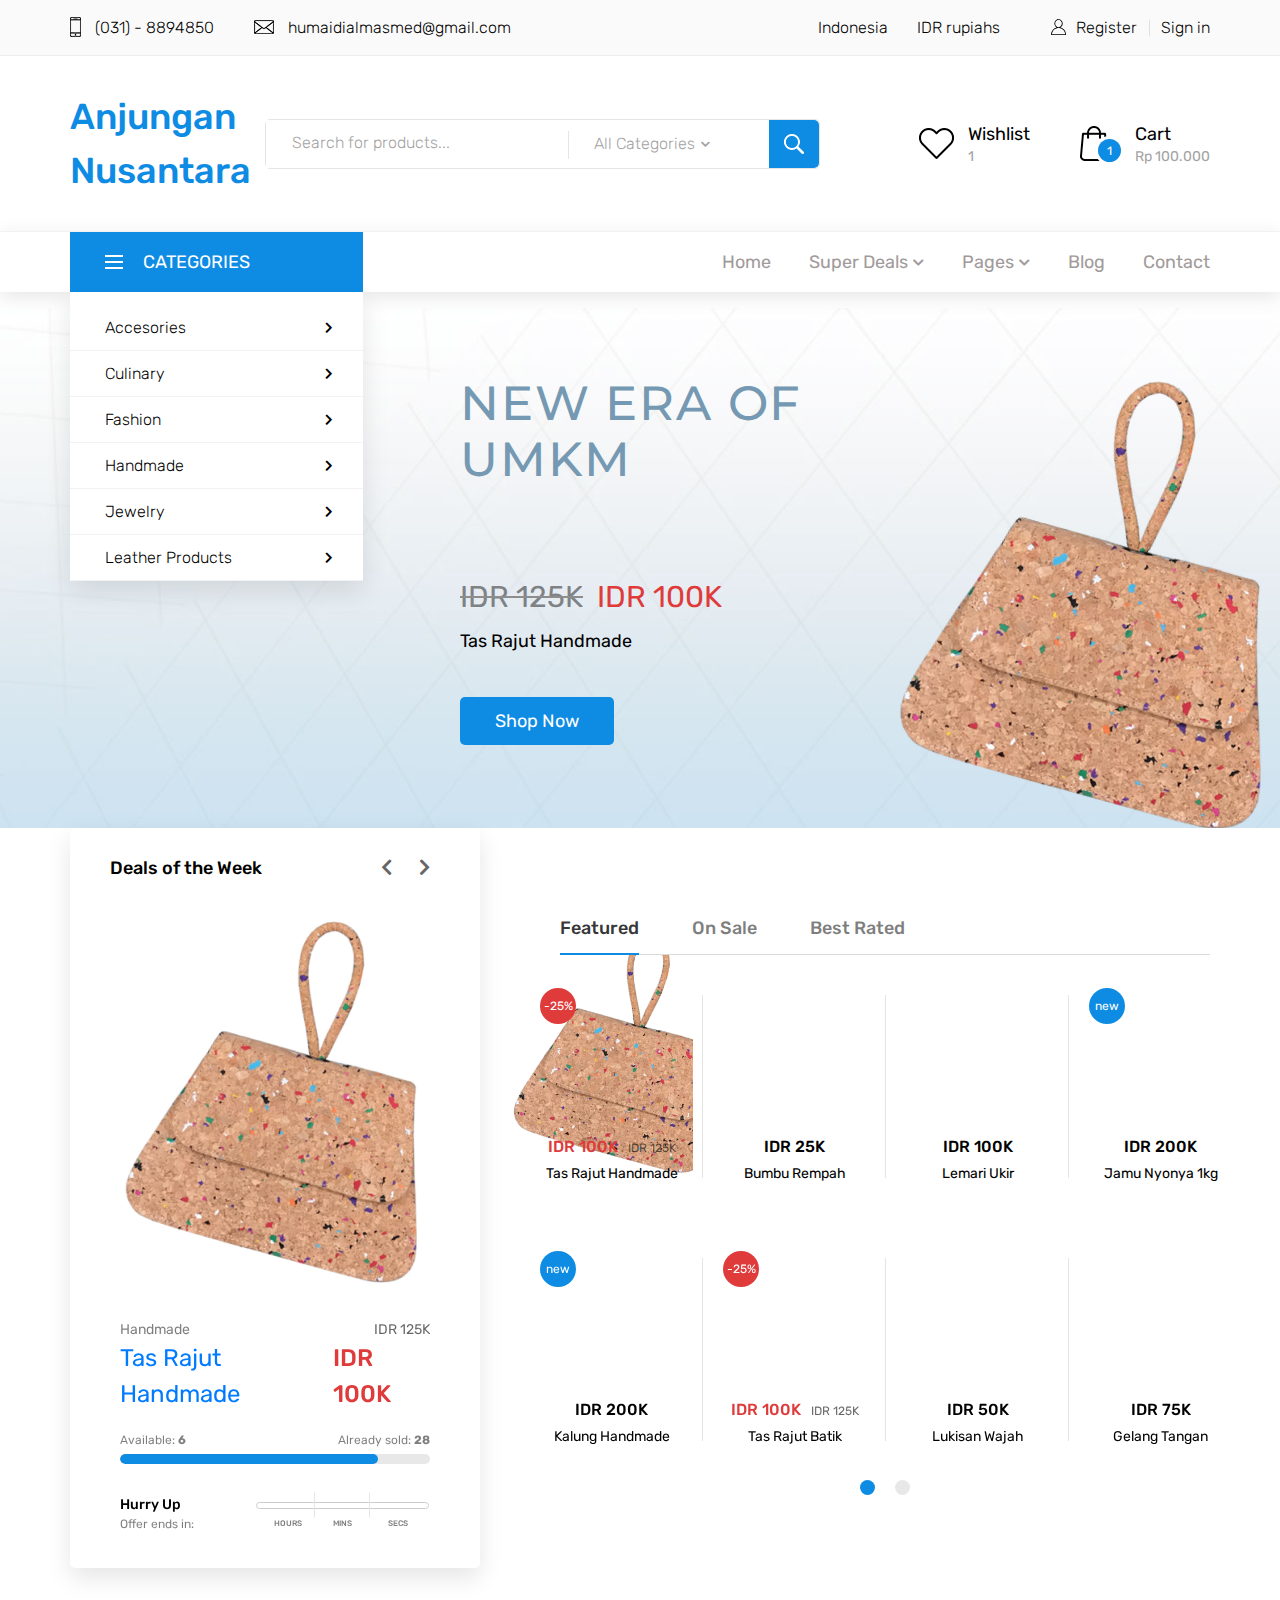
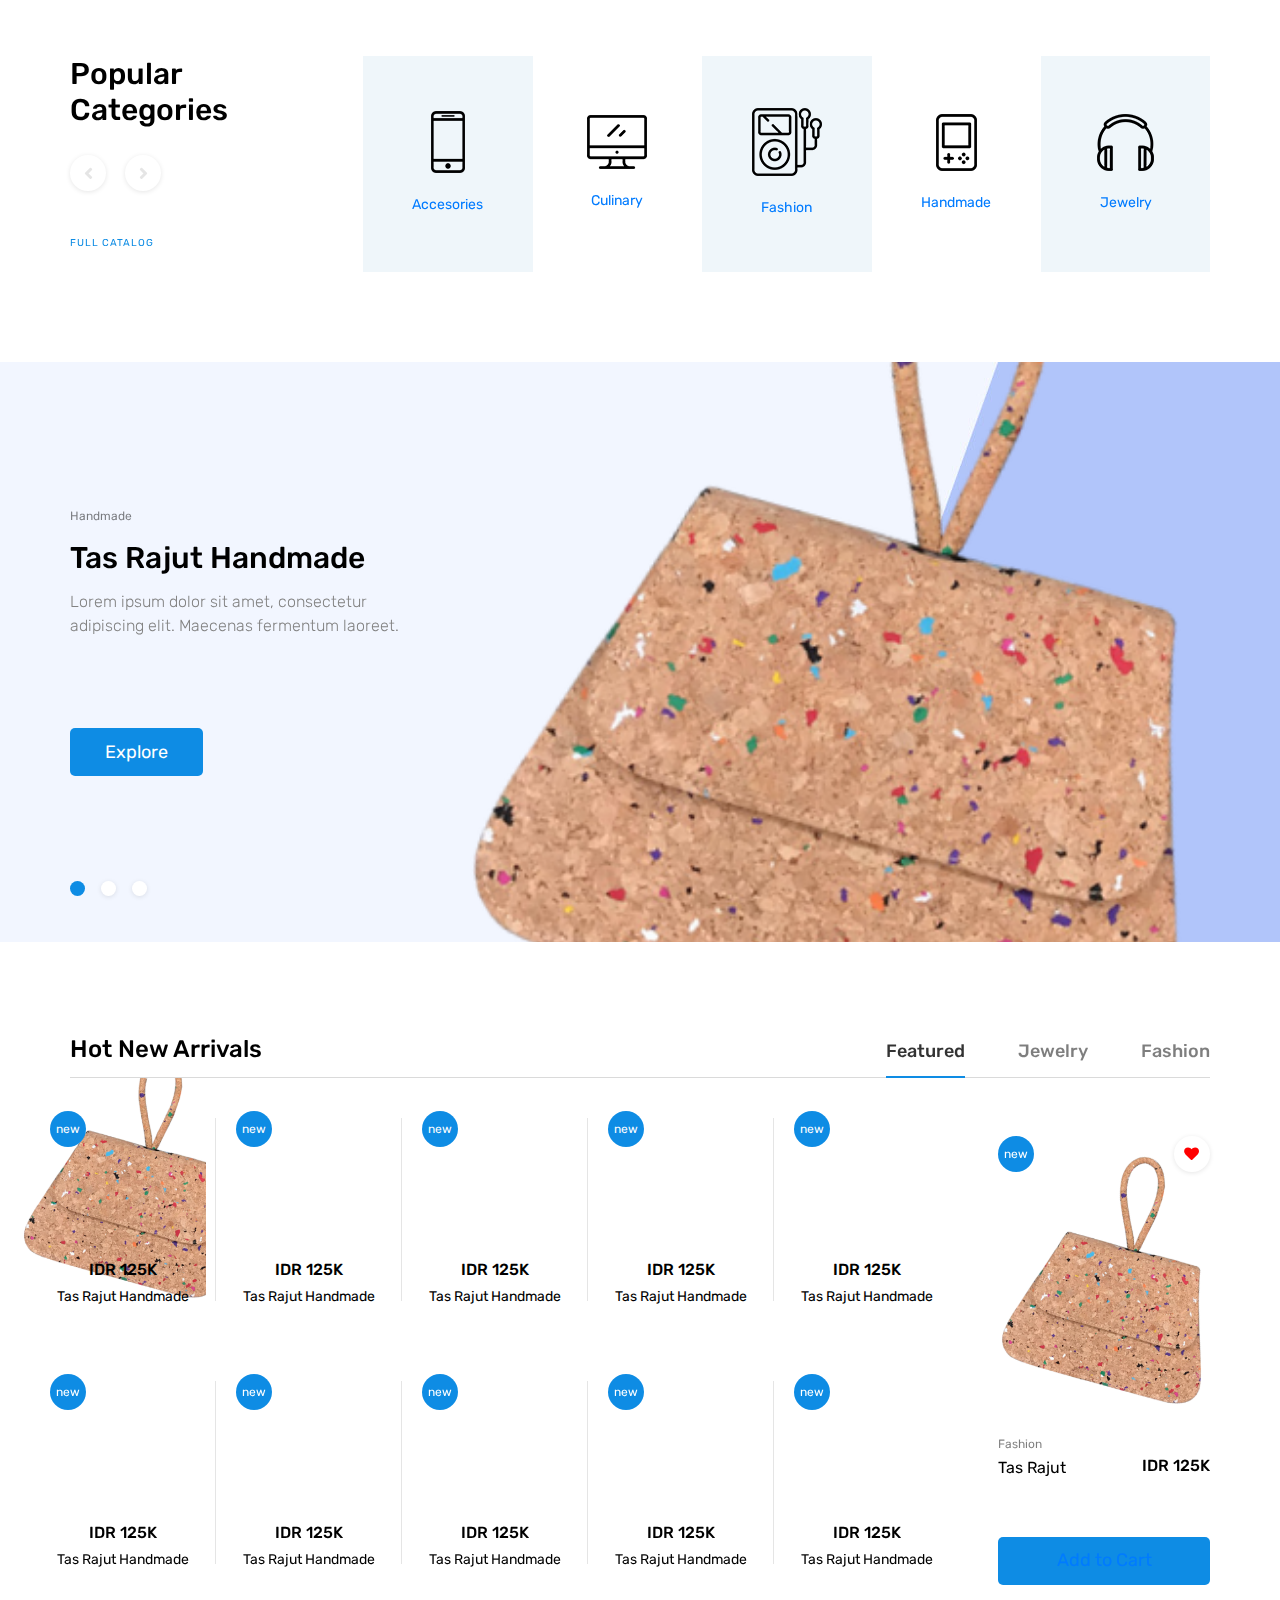
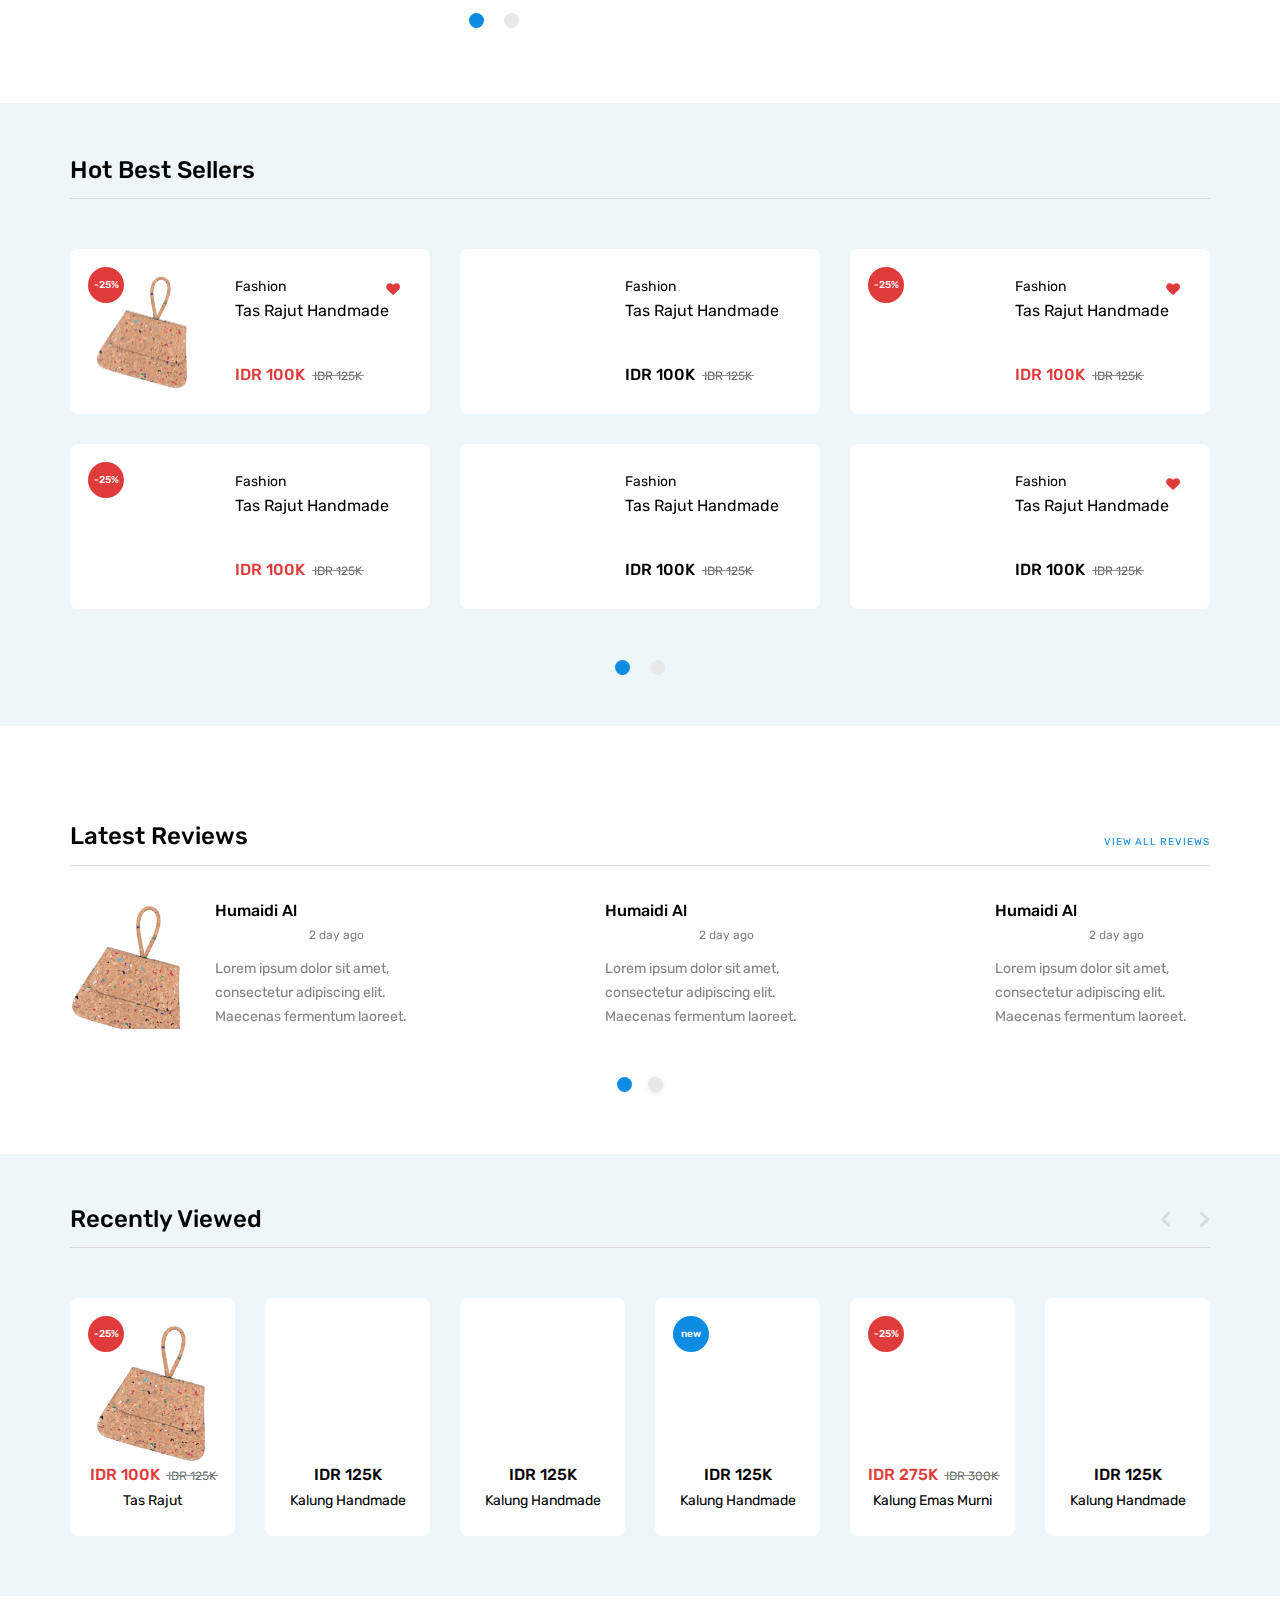
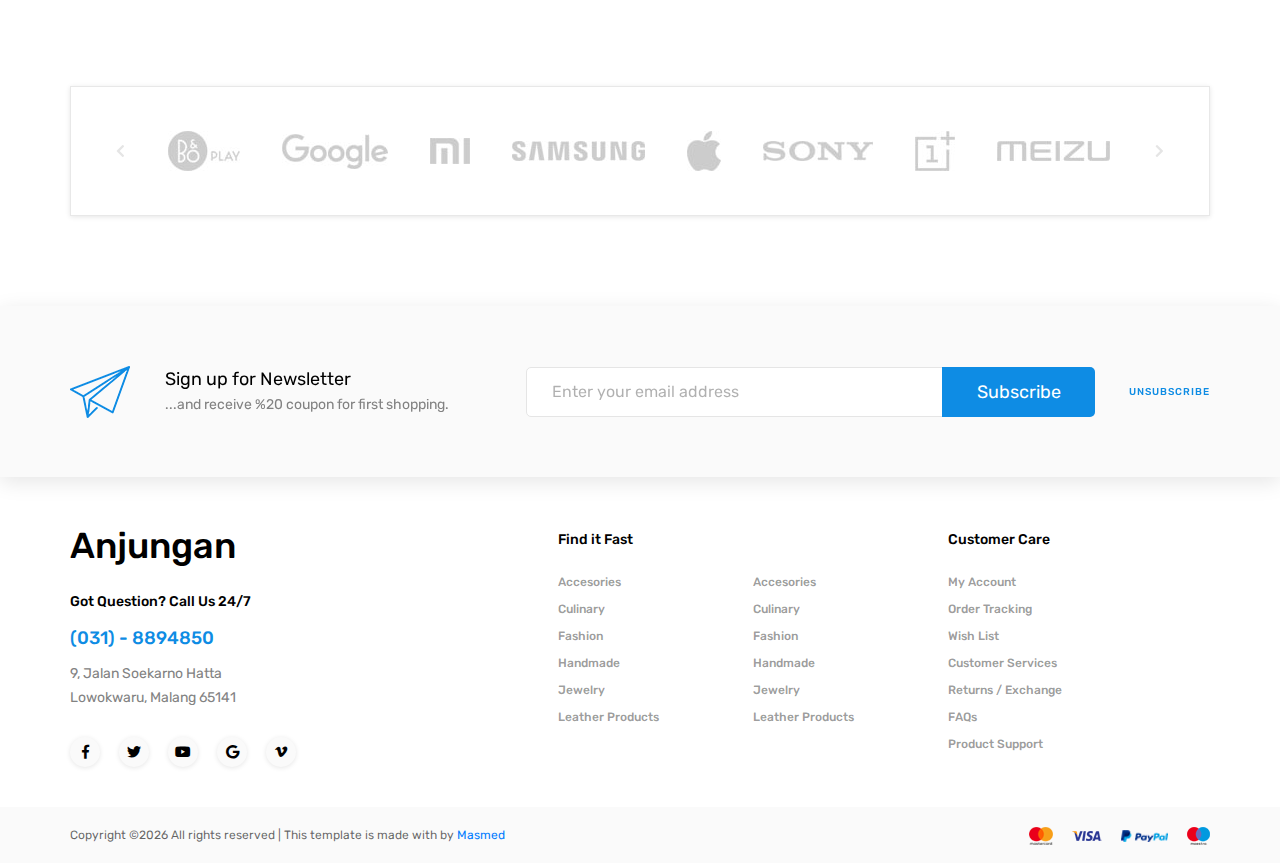
==== commit 3a3aa05c: "Update index.html" ====
--- a/index.html
+++ b/index.html
@@ -4,7 +4,7 @@
 <title>Anjungan_Nusantara</title>
 <meta charset="utf-8">
 <meta http-equiv="X-UA-Compatible" content="IE=edge">
-<meta name="description" content="OneTech shop project">
+<meta name="description" content="Anjungan shop project">
 <meta name="viewport" content="width=device-width, initial-scale=1">
 <link rel="stylesheet" type="text/css" href="styles/bootstrap4/bootstrap.min.css">
 <link href="plugins/fontawesome-free-5.0.1/css/fontawesome-all.css" rel="stylesheet" type="text/css">
@@ -269,34 +269,37 @@
 										<a href="#">Super Deals<i class="fas fa-chevron-down"></i></a>
 										<ul>
 											<li>
-												<a href="#">Menu Item<i class="fas fa-chevron-down"></i></a>
+												<a href="#">Discount Up To 20%<i class="fas fa-chevron-down"></i></a>
 												<ul>
 													<li><a href="#">Menu Item<i class="fas fa-chevron-down"></i></a></li>
 													<li><a href="#">Menu Item<i class="fas fa-chevron-down"></i></a></li>
 													<li><a href="#">Menu Item<i class="fas fa-chevron-down"></i></a></li>
 												</ul>
 											</li>
-											<li><a href="#">Menu Item<i class="fas fa-chevron-down"></i></a></li>
-											<li><a href="#">Menu Item<i class="fas fa-chevron-down"></i></a></li>
-											<li><a href="#">Menu Item<i class="fas fa-chevron-down"></i></a></li>
-										</ul>
-									</li>
-									<li class="hassubs">
-										<a href="#">Featured Brands<i class="fas fa-chevron-down"></i></a>
-										<ul>
-											<li>
-												<a href="#">Menu Item<i class="fas fa-chevron-down"></i></a>
+											<li><a href="#">Free Shiping<i class="fas fa-chevron-down"></i></a>
 												<ul>
 													<li><a href="#">Menu Item<i class="fas fa-chevron-down"></i></a></li>
 													<li><a href="#">Menu Item<i class="fas fa-chevron-down"></i></a></li>
 													<li><a href="#">Menu Item<i class="fas fa-chevron-down"></i></a></li>
 												</ul>
 											</li>
-											<li><a href="#">Menu Item<i class="fas fa-chevron-down"></i></a></li>
-											<li><a href="#">Menu Item<i class="fas fa-chevron-down"></i></a></li>
-											<li><a href="#">Menu Item<i class="fas fa-chevron-down"></i></a></li>
+											<li><a href="#">Gebyar UKM<i class="fas fa-chevron-down"></i></a>
+												<ul>
+													<li><a href="#">Menu Item<i class="fas fa-chevron-down"></i></a></li>
+													<li><a href="#">Menu Item<i class="fas fa-chevron-down"></i></a></li>
+													<li><a href="#">Menu Item<i class="fas fa-chevron-down"></i></a></li>
+												</ul>
+											</li>
+											<li><a href="#">Flash Sale<i class="fas fa-chevron-down"></i></a>
+												<ul>
+													<li><a href="#">Menu Item<i class="fas fa-chevron-down"></i></a></li>
+													<li><a href="#">Menu Item<i class="fas fa-chevron-down"></i></a></li>
+													<li><a href="#">Menu Item<i class="fas fa-chevron-down"></i></a></li>
+												</ul>
+											</li>
 										</ul>
 									</li>
+									
 									<li class="hassubs">
 										<a href="#">Pages<i class="fas fa-chevron-down"></i></a>
 										<ul>
@@ -438,62 +441,7 @@
 		</div>
 	</div>
 
-	<!-- Characteristics -->
-
-	<div class="characteristics">
-		<div class="container">
-			<div class="row">
-
-				<!-- Char. Item -->
-				<div class="col-lg-3 col-md-6 char_col">
-					
-					<div class="char_item d-flex flex-row align-items-center justify-content-start">
-						<div class="char_icon"><img src="images/char_1.png" alt=""></div>
-						<div class="char_content">
-							<div class="char_title">Free Delivery</div>
-							<div class="char_subtitle">from $50</div>
-						</div>
-					</div>
-				</div>
-
-				<!-- Char. Item -->
-				<div class="col-lg-3 col-md-6 char_col">
-					
-					<div class="char_item d-flex flex-row align-items-center justify-content-start">
-						<div class="char_icon"><img src="images/char_2.png" alt=""></div>
-						<div class="char_content">
-							<div class="char_title">Free Delivery</div>
-							<div class="char_subtitle">from $50</div>
-						</div>
-					</div>
-				</div>
-
-				<!-- Char. Item -->
-				<div class="col-lg-3 col-md-6 char_col">
-					
-					<div class="char_item d-flex flex-row align-items-center justify-content-start">
-						<div class="char_icon"><img src="images/char_3.png" alt=""></div>
-						<div class="char_content">
-							<div class="char_title">Free Delivery</div>
-							<div class="char_subtitle">from $50</div>
-						</div>
-					</div>
-				</div>
-
-				<!-- Char. Item -->
-				<div class="col-lg-3 col-md-6 char_col">
-					
-					<div class="char_item d-flex flex-row align-items-center justify-content-start">
-						<div class="char_icon"><img src="images/char_4.png" alt=""></div>
-						<div class="char_content">
-							<div class="char_title">Free Delivery</div>
-							<div class="char_subtitle">from $50</div>
-						</div>
-					</div>
-				</div>
-			</div>
-		</div>
-	</div>
+	
 
 	<!-- Deals of the week -->
 
@@ -4325,7 +4273,7 @@
 				<div class="col-lg-3 footer_col">
 					<div class="footer_column footer_contact">
 						<div class="logo_container">
-							<div class="logo"><a href="index.html">OneTech</a></div>
+							<div class="logo"><a href="index.html">Anjungan</a></div>
 						</div>
 						<div class="footer_title">Got Question? Call Us 24/7</div>
 						<div class="footer_phone">(031) - 8894850</div>
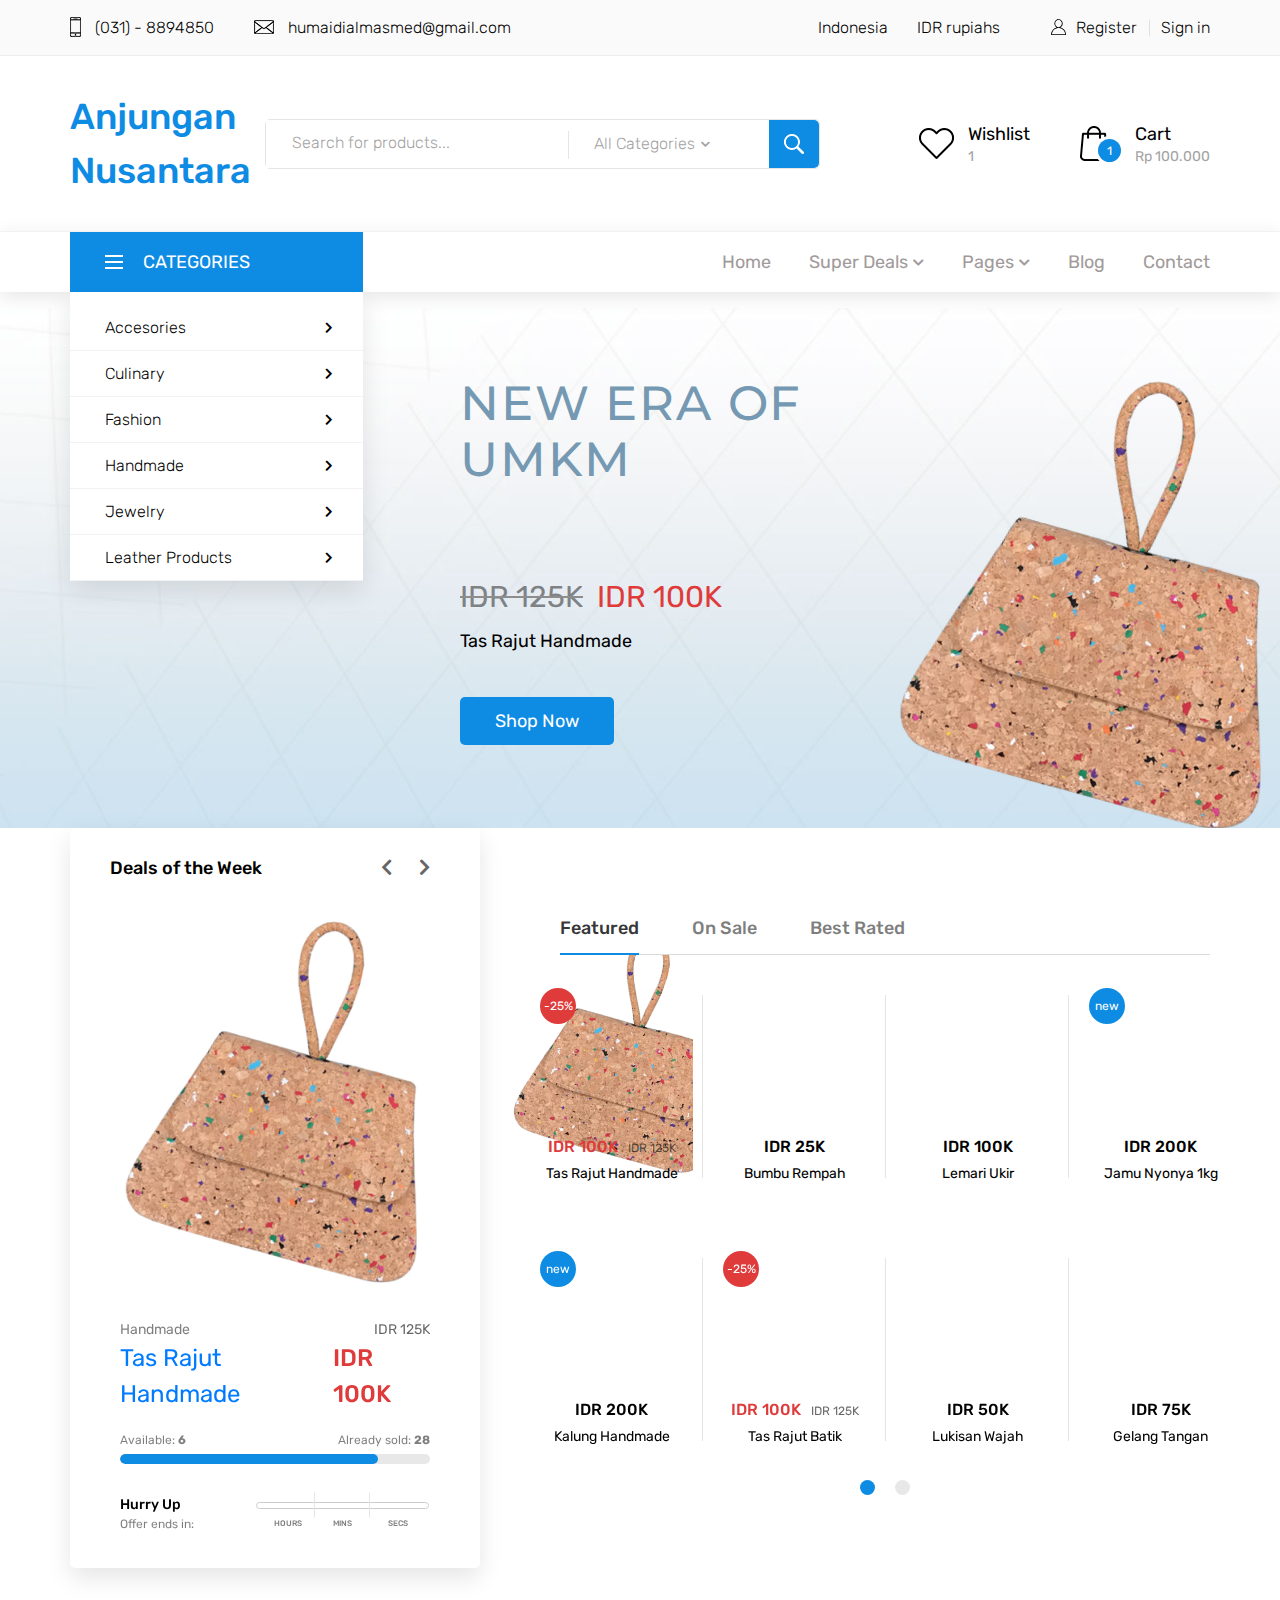
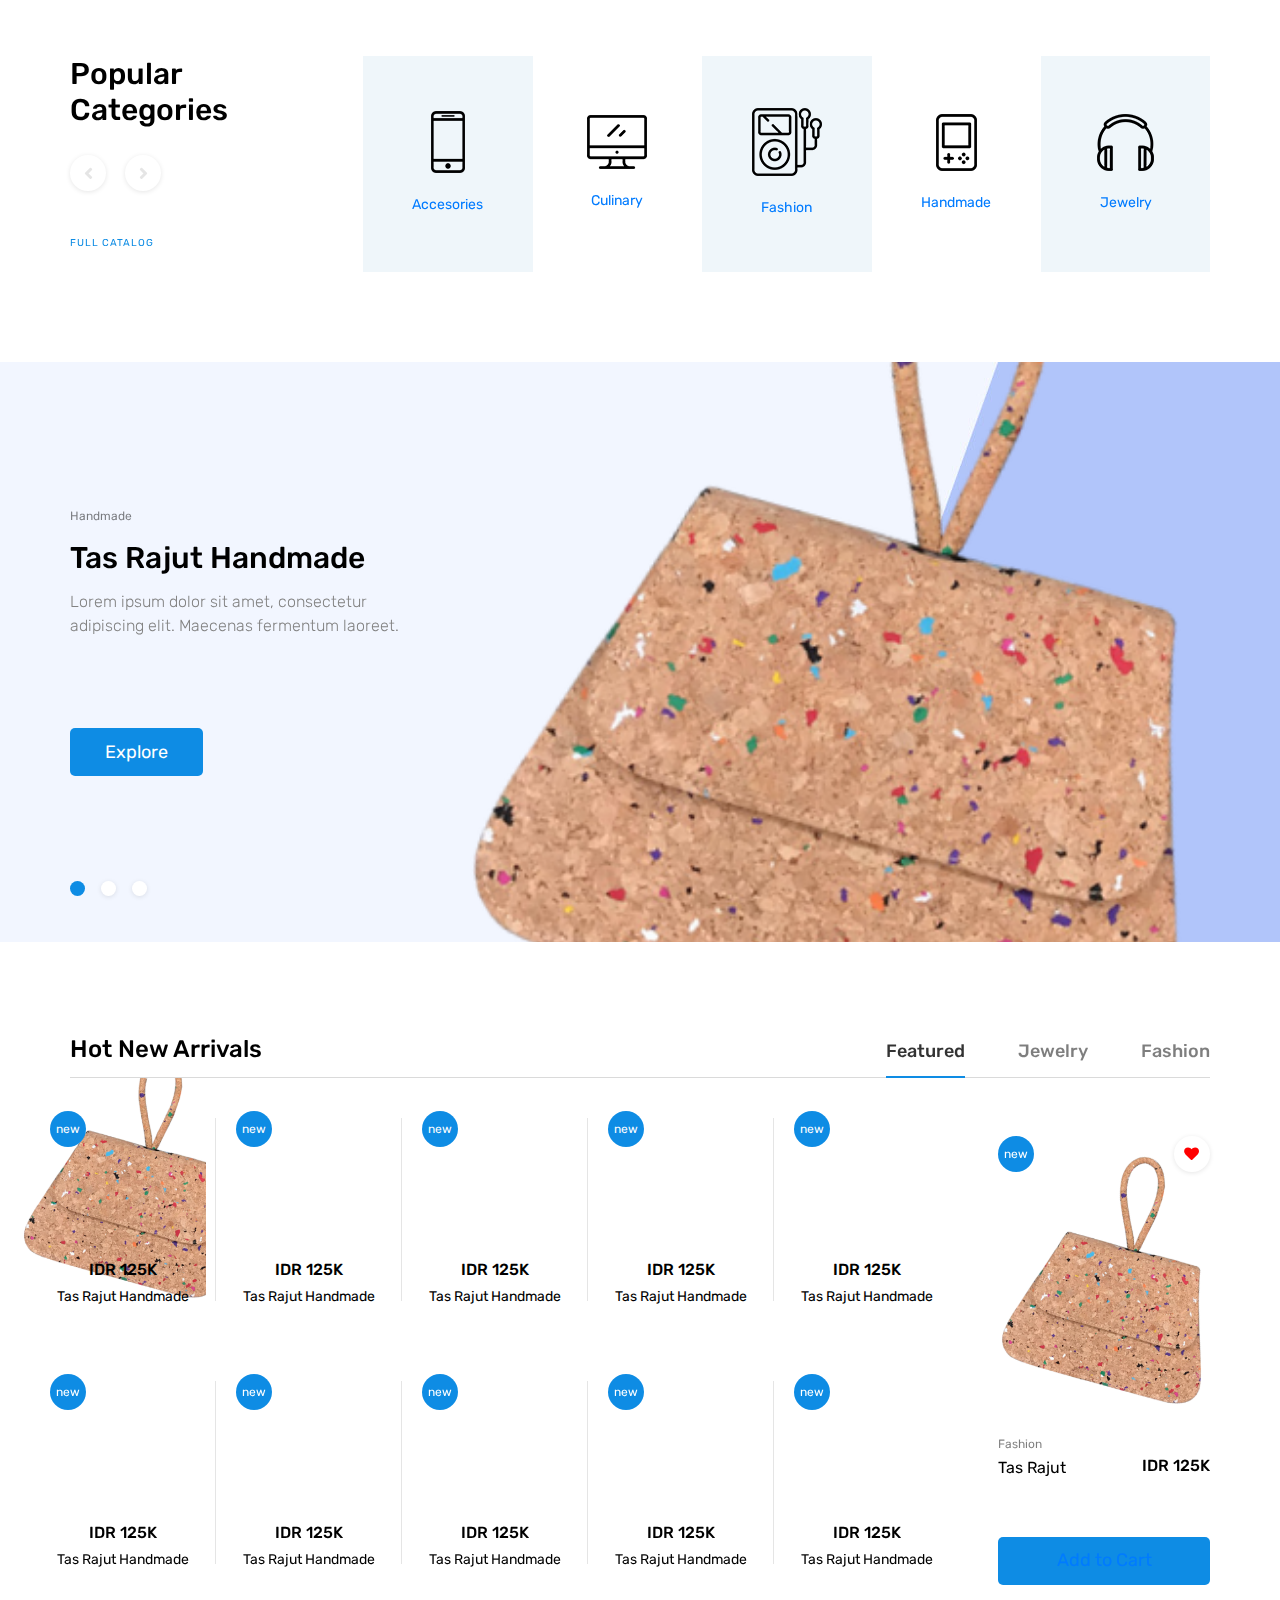
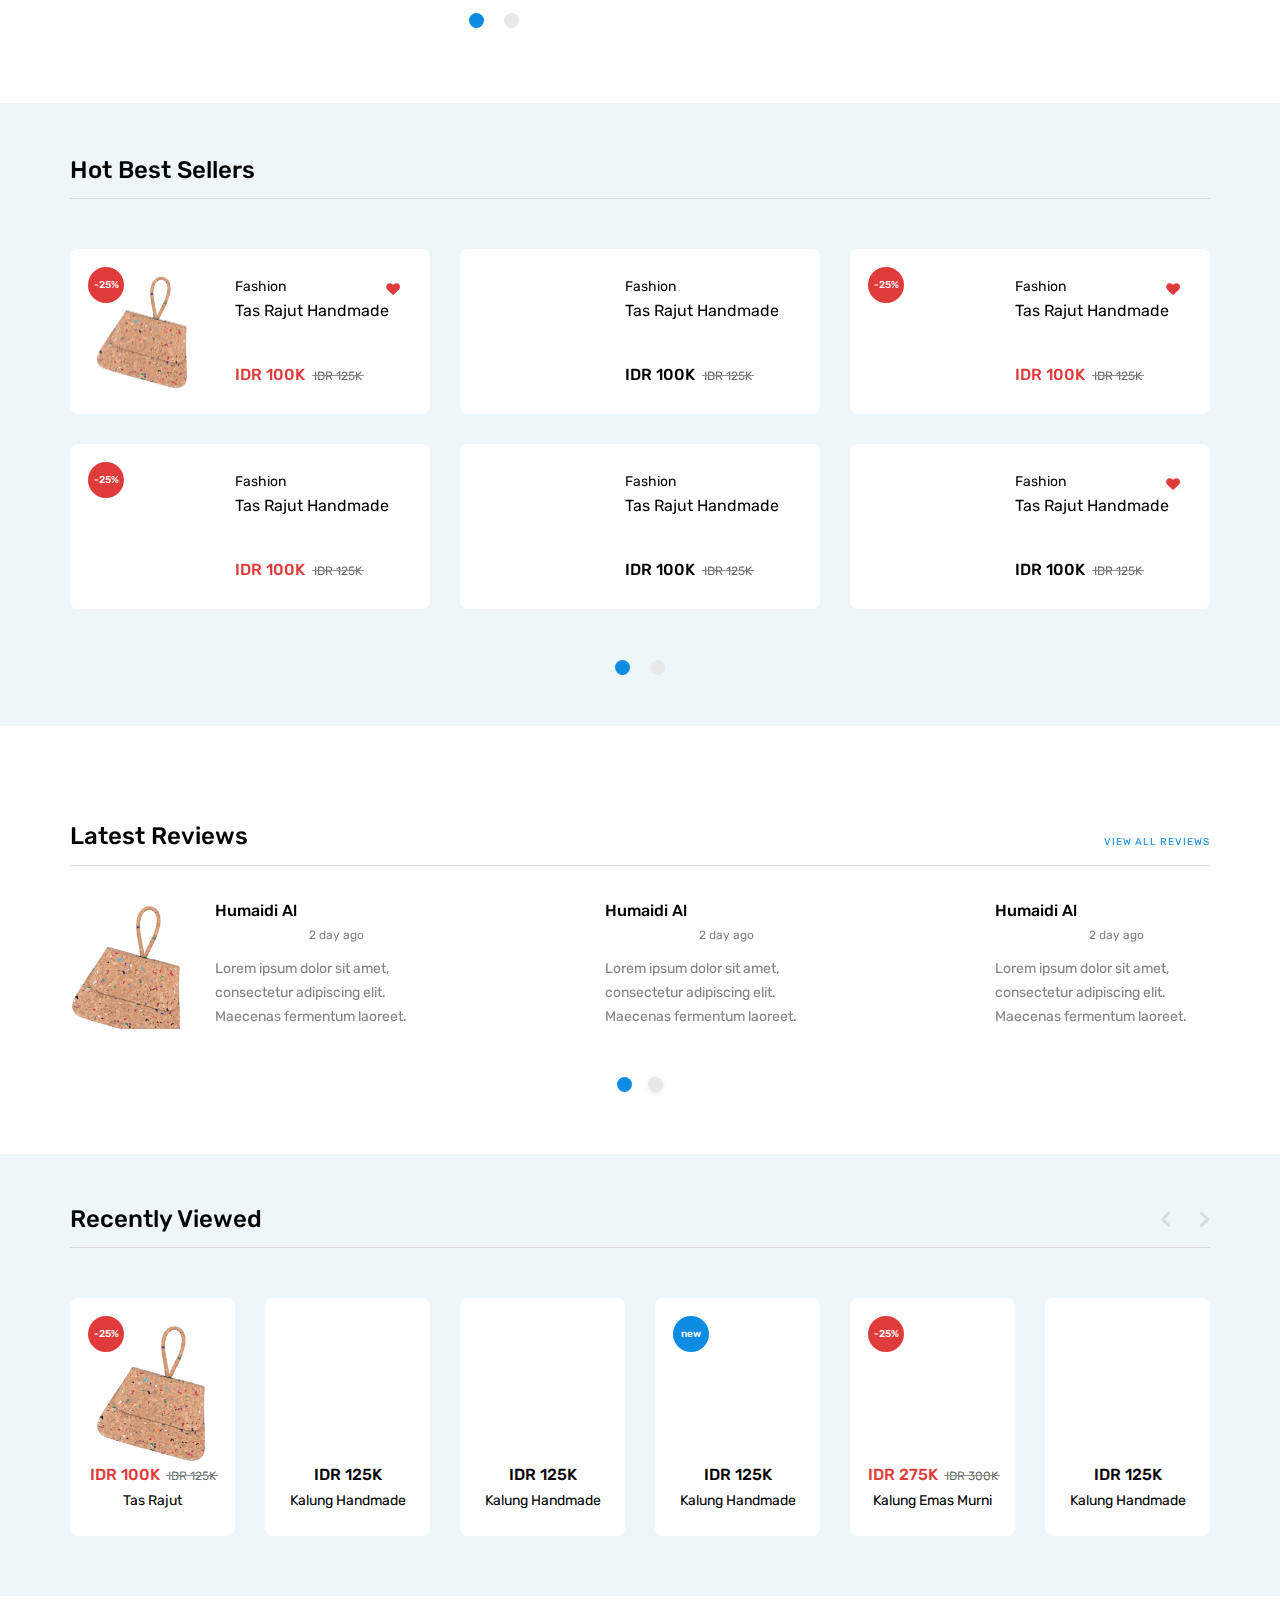
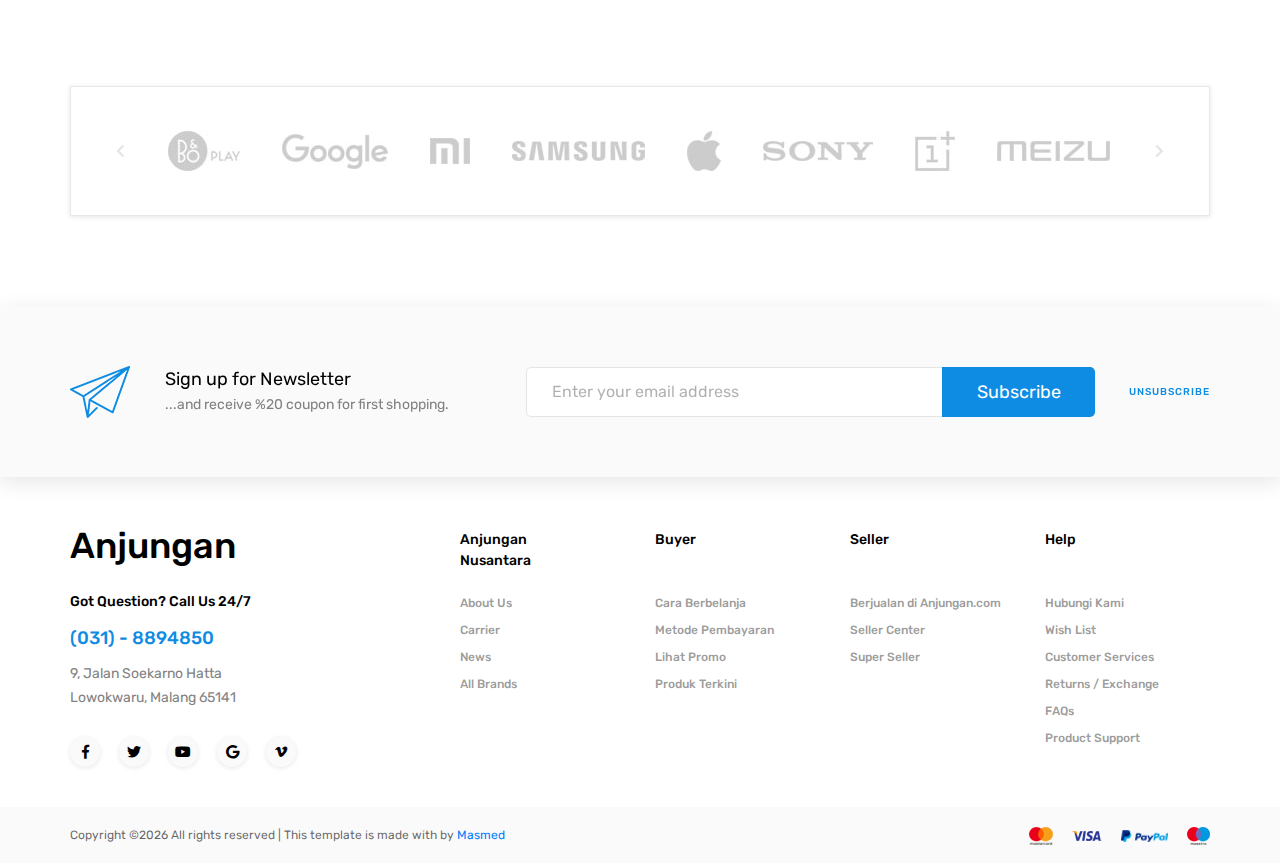
==== commit 1d711e0a: "Update index.html" ====
--- a/index.html
+++ b/index.html
@@ -270,32 +270,12 @@
 										<ul>
 											<li>
 												<a href="#">Discount Up To 20%<i class="fas fa-chevron-down"></i></a>
-												<ul>
-													<li><a href="#">Menu Item<i class="fas fa-chevron-down"></i></a></li>
-													<li><a href="#">Menu Item<i class="fas fa-chevron-down"></i></a></li>
-													<li><a href="#">Menu Item<i class="fas fa-chevron-down"></i></a></li>
-												</ul>
 											</li>
 											<li><a href="#">Free Shiping<i class="fas fa-chevron-down"></i></a>
-												<ul>
-													<li><a href="#">Menu Item<i class="fas fa-chevron-down"></i></a></li>
-													<li><a href="#">Menu Item<i class="fas fa-chevron-down"></i></a></li>
-													<li><a href="#">Menu Item<i class="fas fa-chevron-down"></i></a></li>
-												</ul>
 											</li>
 											<li><a href="#">Gebyar UKM<i class="fas fa-chevron-down"></i></a>
-												<ul>
-													<li><a href="#">Menu Item<i class="fas fa-chevron-down"></i></a></li>
-													<li><a href="#">Menu Item<i class="fas fa-chevron-down"></i></a></li>
-													<li><a href="#">Menu Item<i class="fas fa-chevron-down"></i></a></li>
-												</ul>
 											</li>
 											<li><a href="#">Flash Sale<i class="fas fa-chevron-down"></i></a>
-												<ul>
-													<li><a href="#">Menu Item<i class="fas fa-chevron-down"></i></a></li>
-													<li><a href="#">Menu Item<i class="fas fa-chevron-down"></i></a></li>
-													<li><a href="#">Menu Item<i class="fas fa-chevron-down"></i></a></li>
-												</ul>
 											</li>
 										</ul>
 									</li>
@@ -334,7 +314,7 @@
 			</div>
 		</nav>
 		
-		<!-- Menu -->
+		<!-- Menu HP-->
 
 		<div class="page_menu">
 			<div class="container">
@@ -352,8 +332,8 @@
 								<li class="page_menu_item has-children">
 									<a href="#">Language<i class="fa fa-angle-down"></i></a>
 									<ul class="page_menu_selection">
+										<li><a href="#">Indonesia<i class="fa fa-angle-down"></i></a></li>
 										<li><a href="#">English<i class="fa fa-angle-down"></i></a></li>
-										<li><a href="#">Italian<i class="fa fa-angle-down"></i></a></li>
 										<li><a href="#">Spanish<i class="fa fa-angle-down"></i></a></li>
 										<li><a href="#">Japanese<i class="fa fa-angle-down"></i></a></li>
 									</ul>
@@ -361,10 +341,10 @@
 								<li class="page_menu_item has-children">
 									<a href="#">Currency<i class="fa fa-angle-down"></i></a>
 									<ul class="page_menu_selection">
+										<li><a href="#">IDR Rupiahs<i class="fa fa-angle-down"></i></a></li>
 										<li><a href="#">US Dollar<i class="fa fa-angle-down"></i></a></li>
 										<li><a href="#">EUR Euro<i class="fa fa-angle-down"></i></a></li>
 										<li><a href="#">GBP British Pound<i class="fa fa-angle-down"></i></a></li>
-										<li><a href="#">JPY Japanese Yen<i class="fa fa-angle-down"></i></a></li>
 									</ul>
 								</li>
 								<li class="page_menu_item">
@@ -373,37 +353,21 @@
 								<li class="page_menu_item has-children">
 									<a href="#">Super Deals<i class="fa fa-angle-down"></i></a>
 									<ul class="page_menu_selection">
-										<li><a href="#">Super Deals<i class="fa fa-angle-down"></i></a></li>
-										<li class="page_menu_item has-children">
-											<a href="#">Menu Item<i class="fa fa-angle-down"></i></a>
-											<ul class="page_menu_selection">
-												<li><a href="#">Menu Item<i class="fa fa-angle-down"></i></a></li>
-												<li><a href="#">Menu Item<i class="fa fa-angle-down"></i></a></li>
-												<li><a href="#">Menu Item<i class="fa fa-angle-down"></i></a></li>
-												<li><a href="#">Menu Item<i class="fa fa-angle-down"></i></a></li>
-											</ul>
-										</li>
-										<li><a href="#">Menu Item<i class="fa fa-angle-down"></i></a></li>
-										<li><a href="#">Menu Item<i class="fa fa-angle-down"></i></a></li>
-										<li><a href="#">Menu Item<i class="fa fa-angle-down"></i></a></li>
+										<li><a href="#">Disount Up To 20%</a></li>
+										<li><a href="#">Free Shiping<i class="fa fa-angle-down"></i></a></li>
+										<li><a href="#">Gebyar UKM<i class="fa fa-angle-down"></i></a></li>
+										<li><a href="#">Flash Sale<i class="fa fa-angle-down"></i></a></li>
 									</ul>
 								</li>
 								<li class="page_menu_item has-children">
-									<a href="#">Featured Brands<i class="fa fa-angle-down"></i></a>
+									<a href="#">Pages<i class="fa fa-angle-down"></i></a>
 									<ul class="page_menu_selection">
-										<li><a href="#">Featured Brands<i class="fa fa-angle-down"></i></a></li>
-										<li><a href="#">Menu Item<i class="fa fa-angle-down"></i></a></li>
-										<li><a href="#">Menu Item<i class="fa fa-angle-down"></i></a></li>
-										<li><a href="#">Menu Item<i class="fa fa-angle-down"></i></a></li>
-									</ul>
-								</li>
-								<li class="page_menu_item has-children">
-									<a href="#">Trending Styles<i class="fa fa-angle-down"></i></a>
-									<ul class="page_menu_selection">
-										<li><a href="#">Trending Styles<i class="fa fa-angle-down"></i></a></li>
-										<li><a href="#">Menu Item<i class="fa fa-angle-down"></i></a></li>
-										<li><a href="#">Menu Item<i class="fa fa-angle-down"></i></a></li>
-										<li><a href="#">Menu Item<i class="fa fa-angle-down"></i></a></li>
+										<li><a href="#">shop<i class="fa fa-angle-down"></i></a></li>
+										<li><a href="#">products<i class="fa fa-angle-down"></i></a></li>
+										<li><a href="#">blog<i class="fa fa-angle-down"></i></a></li>
+										<li><a href="#">blog post<i class="fa fa-angle-down"></i></a></li>
+										<li><a href="#">regular post<i class="fa fa-angle-down"></i></a></li>
+										<li><a href="#">cart<i class="fa fa-angle-down"></i></a></li>
 									</ul>
 								</li>
 								<li class="page_menu_item"><a href="blog.html">blog<i class="fa fa-angle-down"></i></a></li>
@@ -411,8 +375,8 @@
 							</ul>
 							
 							<div class="menu_contact">
-								<div class="menu_contact_item"><div class="menu_contact_icon"><img src="images/phone_white.png" alt=""></div>+38 068 005 3570</div>
-								<div class="menu_contact_item"><div class="menu_contact_icon"><img src="images/mail_white.png" alt=""></div><a href="mailto:fastsales@gmail.com">fastsales@gmail.com</a></div>
+								<div class="menu_contact_item"><div class="menu_contact_icon"><img src="images/phone_white.png" alt=""></div>(031) - 8894850</div>
+								<div class="menu_contact_item"><div class="menu_contact_icon"><img src="images/mail_white.png" alt=""></div><a href="mailto:fastsales@gmail.com">humaidialmasmed@gmail.com</a></div>
 							</div>
 						</div>
 					</div>
@@ -4293,39 +4257,46 @@
 					</div>
 				</div>
 
-				<div class="col-lg-2 offset-lg-2">
+				<div class="col-lg-2 offset-lg-1">
 					<div class="footer_column">
-						<div class="footer_title">Find it Fast</div>
+						<div class="footer_title">Anjungan<br>Nusantara</div>
 						<ul class="footer_list">
-							<li><a href="shop.html">Accesories</a></li>
-							<li><a href="shop.html">Culinary</a></li>
-							<li><a href="shop.html">Fashion</a></li>
-							<li><a href="shop.html">Handmade</a></li>
-							<li><a href="shop.html">Jewelry</a></li>
-							<li><a href="shop.html">Leather Products</a></li>
+							<li><a href="shop.html">About Us</a></li>
+							<li><a href="shop.html">Carrier</a></li>
+							<li><a href="shop.html">News</a></li>
+							<li><a href="shop.html">All Brands</a></li>
 						</ul>
 					</div>
 				</div>
 
 				<div class="col-lg-2">
 					<div class="footer_column">
-						<ul class="footer_list footer_list_2">
-							<li><a href="shop.html">Accesories</a></li>
-							<li><a href="shop.html">Culinary</a></li>
-							<li><a href="shop.html">Fashion</a></li>
-							<li><a href="shop.html">Handmade</a></li>
-							<li><a href="shop.html">Jewelry</a></li>
-							<li><a href="shop.html">Leather Products</a></li>
+						<div class="footer_title">Buyer<br><br></div>
+						<ul class="footer_list">
+							<li><a href="shop.html">Cara Berbelanja</a></li>
+							<li><a href="shop.html">Metode Pembayaran</a></li>
+							<li><a href="shop.html">Lihat Promo</a></li>
+							<li><a href="shop.html">Produk Terkini</a></li>
 						</ul>
 					</div>
 				</div>
 
 				<div class="col-lg-2">
 					<div class="footer_column">
-						<div class="footer_title">Customer Care</div>
+						<div class="footer_title">Seller<br><br></div>
 						<ul class="footer_list">
-							<li><a href="#">My Account</a></li>
-							<li><a href="#">Order Tracking</a></li>
+							<li><a href="#">Berjualan di Anjungan.com</a></li>
+							<li><a href="#">Seller Center</a></li>
+							<li><a href="#">Super Seller</a></li>
+						</ul>
+					</div>
+				</div>
+
+				<div class="col-lg-2">
+					<div class="footer_column">
+						<div class="footer_title">Help<br><br></div>
+						<ul class="footer_list">
+							<li><a href="#">Hubungi Kami</a></li>
 							<li><a href="#">Wish List</a></li>
 							<li><a href="#">Customer Services</a></li>
 							<li><a href="#">Returns / Exchange</a></li>
@@ -4333,7 +4304,7 @@
 							<li><a href="#">Product Support</a></li>
 						</ul>
 					</div>
-				</div>
+				</div>	
 
 			</div>
 		</div>
